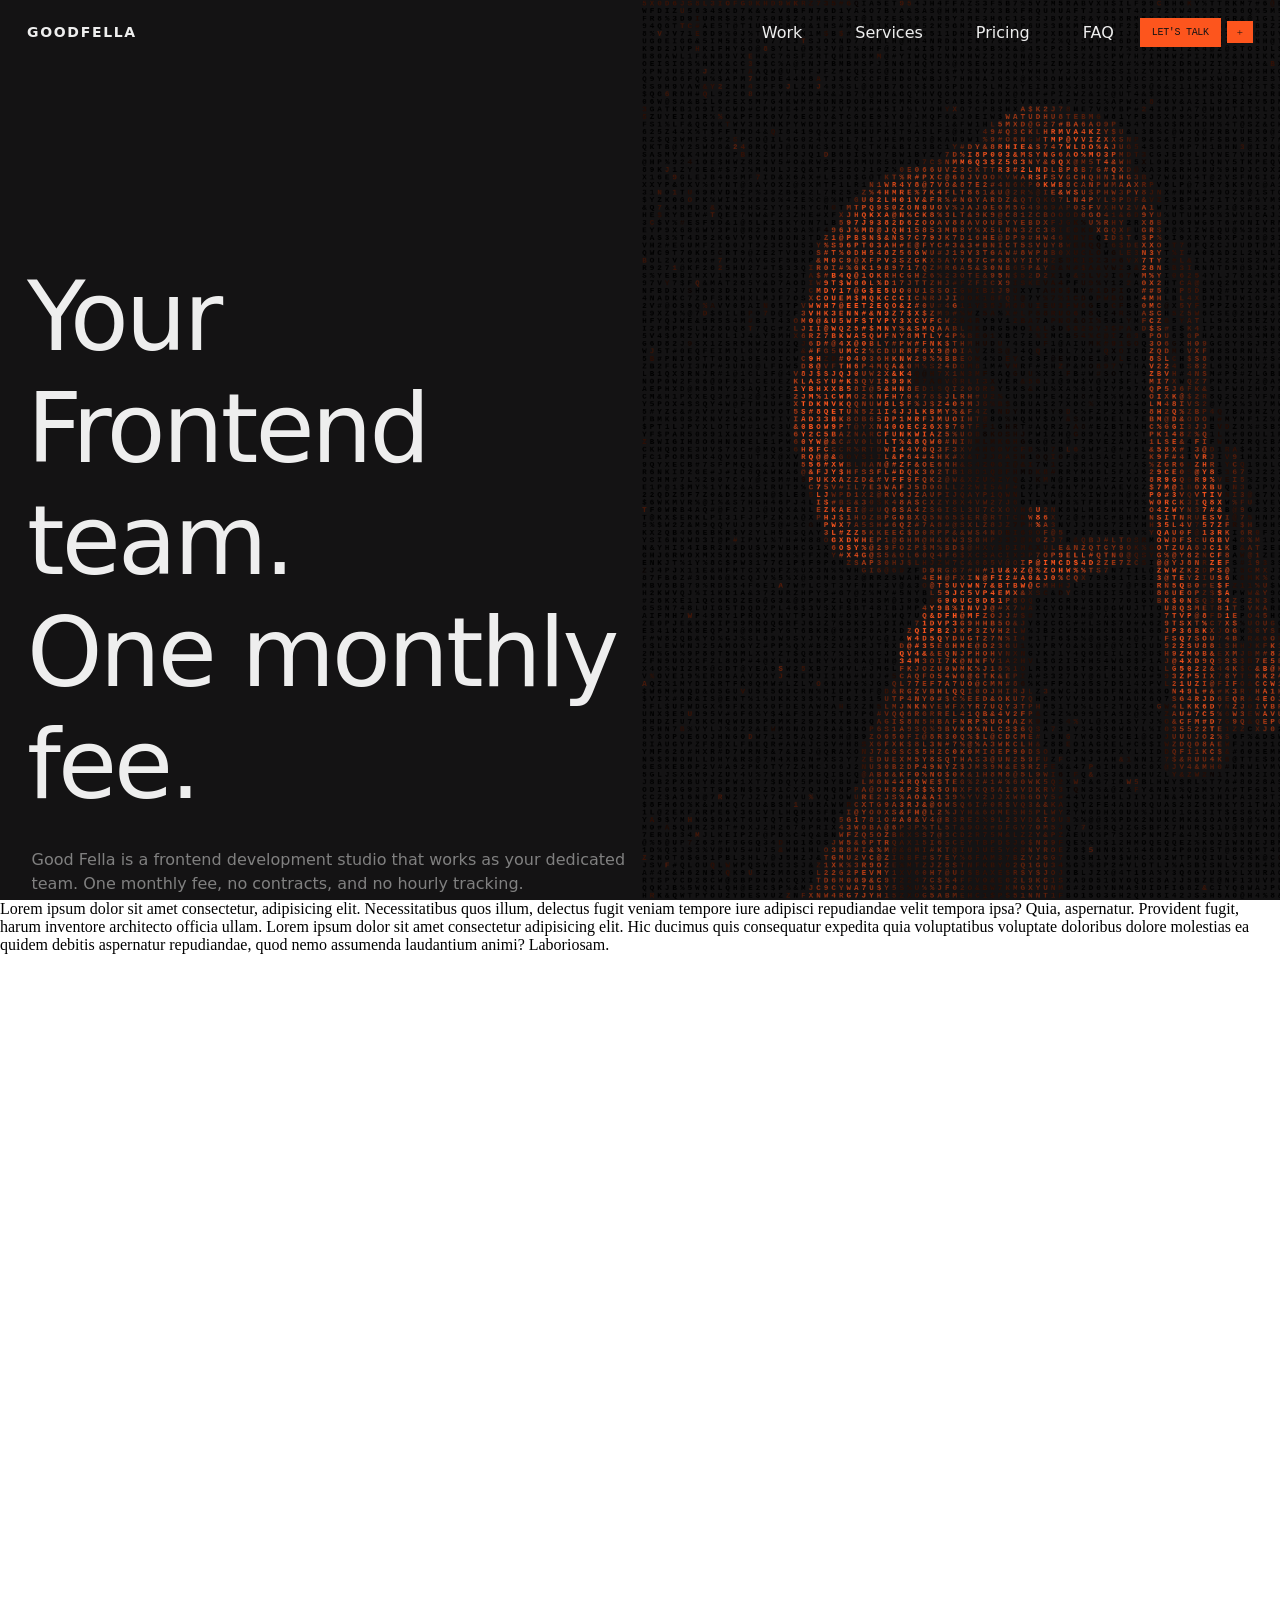
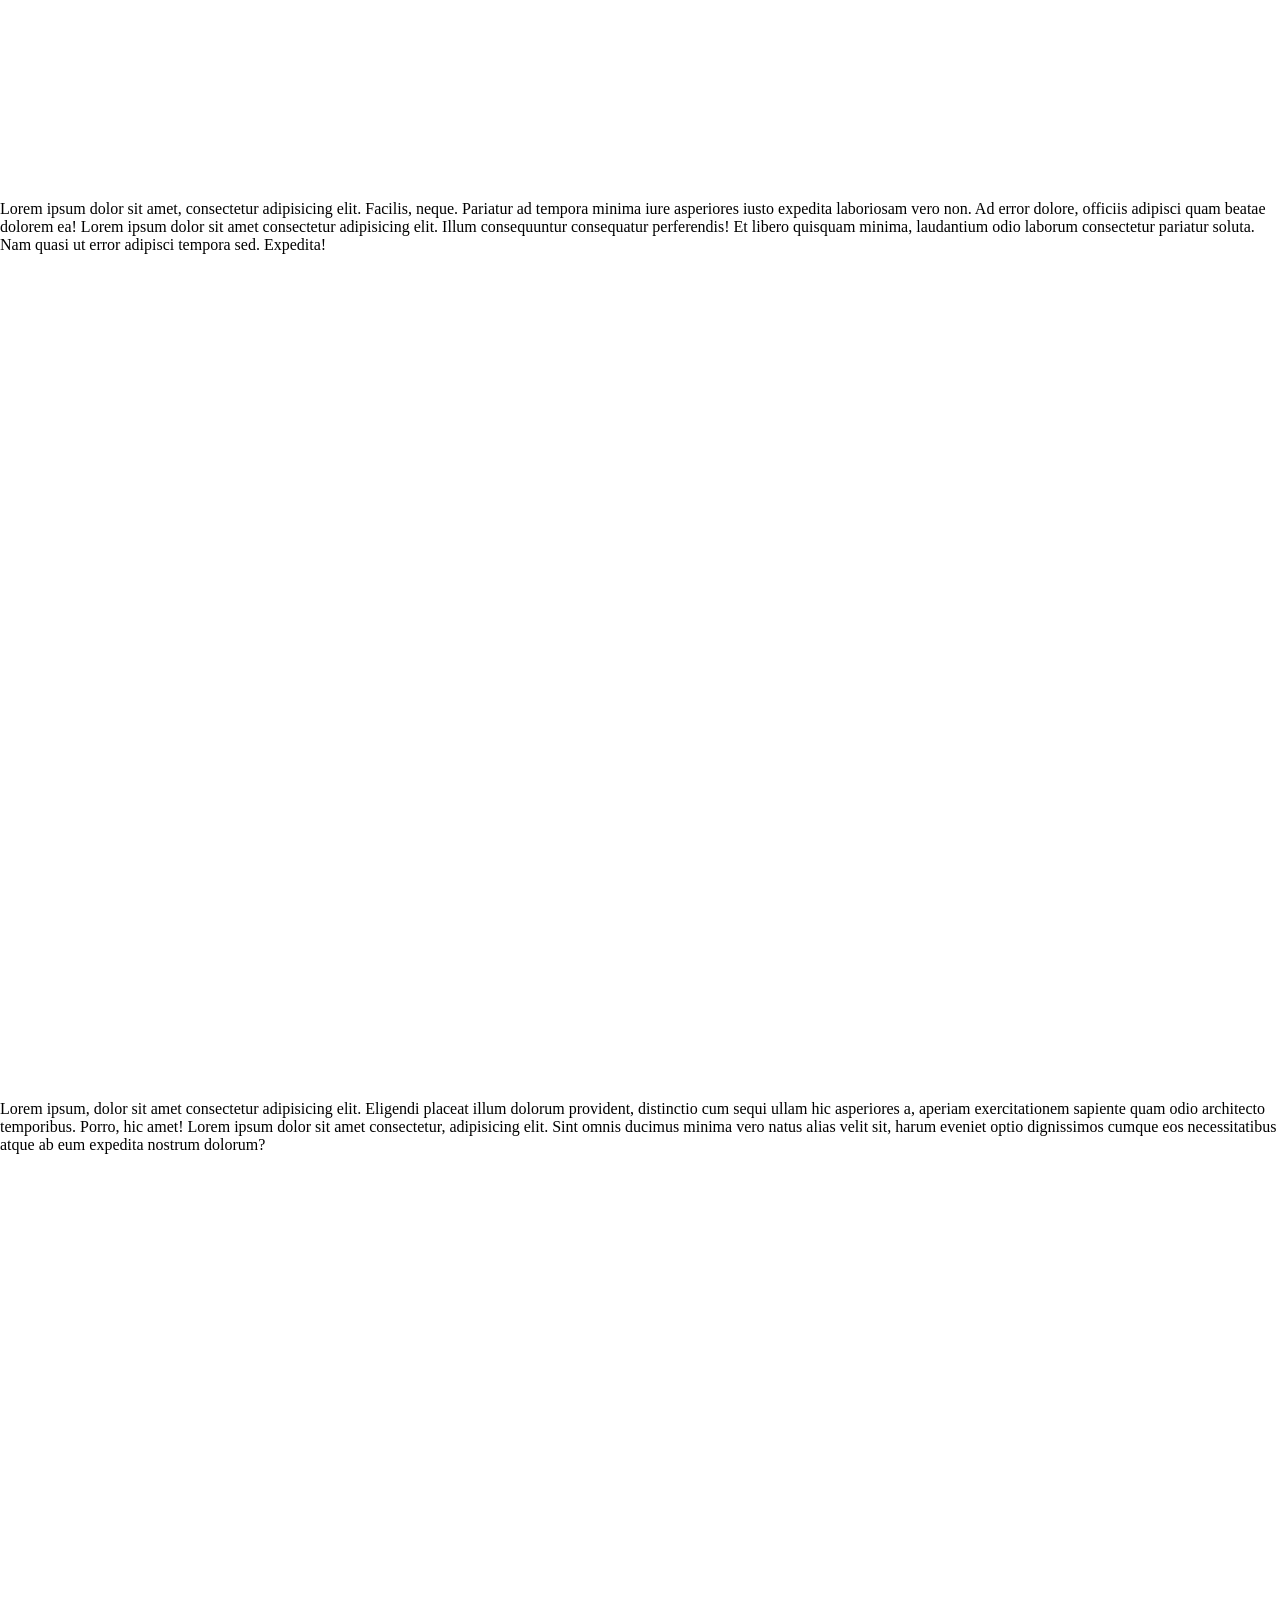
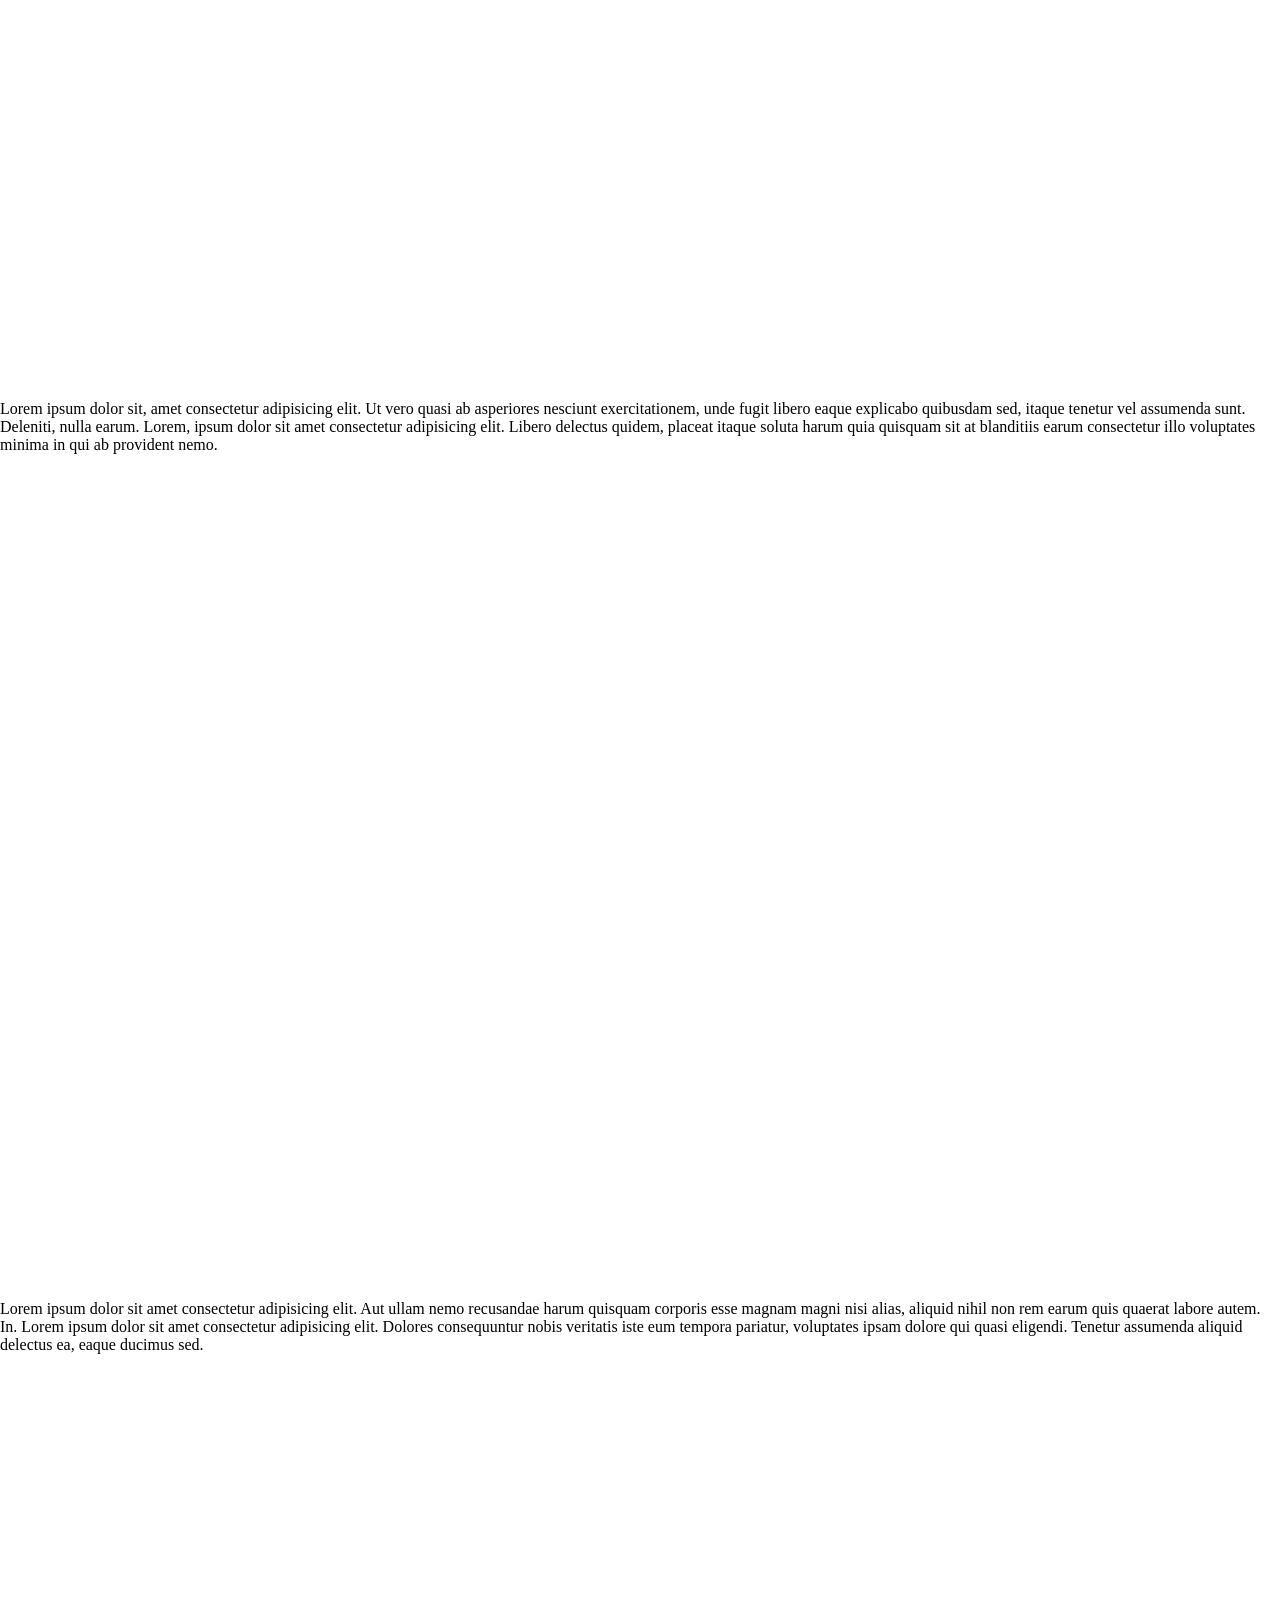
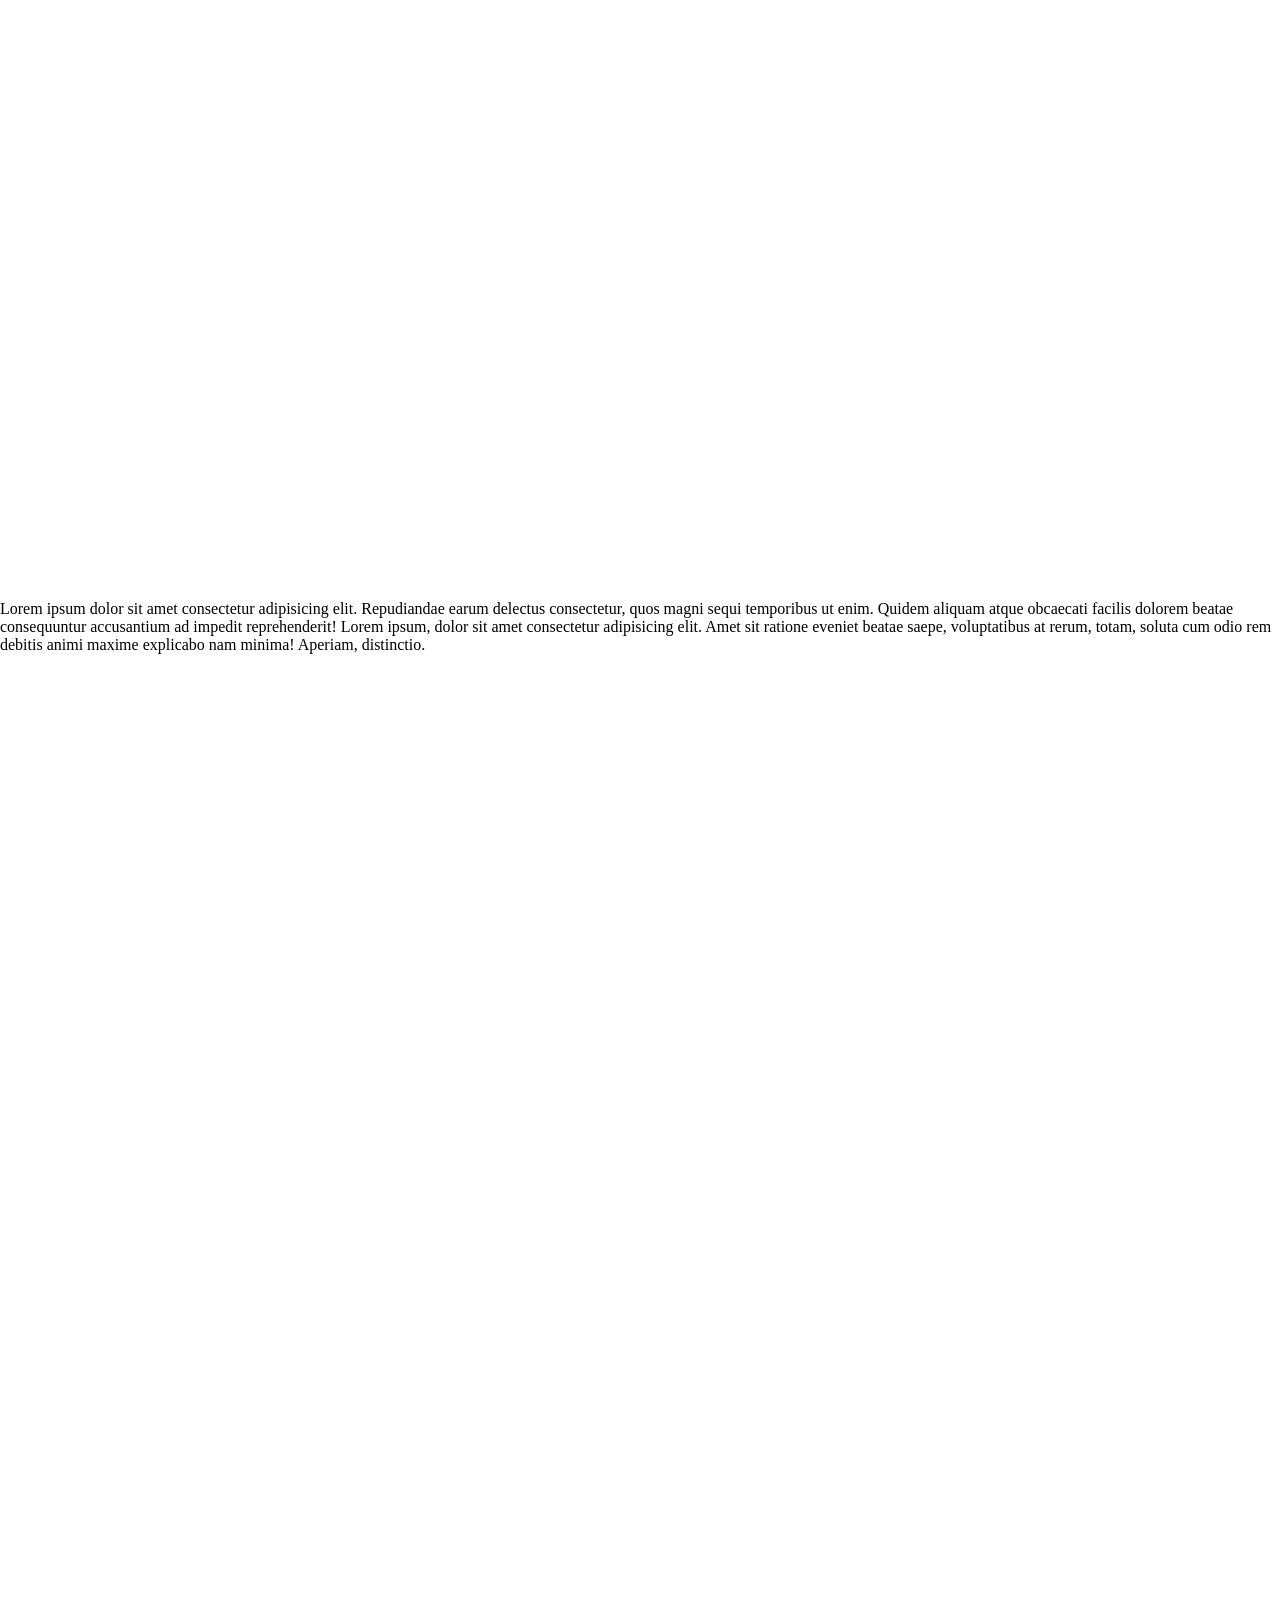
==== index.html @ d016091c "ye" ====
<!DOCTYPE html>
<html lang="en">

<head>
    <title>Good-Fellas | Frontend Development Studio.</title>
    <meta charset="UTF-8">
    <meta name="description"
        content="This website is made as a demonstration for laboratory in Fundimentals of The Internet Technology. It was a copy and creation of a website called Good-Fellas.">
    
    <link rel="canonical" href="https://enkh-orgil1057.github.io/">
    <meta http-equiv="content-language" content="en">
    <link rel="sitemap" type="application/xml" title="Sitemap" href="/sitemap.xml">

    <meta name="google-site-verification" content="IC1Y10-hzT-mvpnvtLzzXTifBTba2thUaenBmwzGZ3o" />
    <link rel="icon" href="img/favicon.ico">
    <link rel="stylesheet" href="styles.css">
</head>

<body>
    <h1>GOOD-FELLAS</h1>
    <!--
        menu bga heseg
        -->
    <nav class="menu">
        <a href="/" class="menu__logo fontsans fontwhite">GOOD<span class="menu__logo-dot">FELLA</span></a>

        <div class="menu__links">
            <a href="#work" class="underlined fontwhite fontsans ">
                Work
                <span class="sliding-underline"></span>
            </a>
            <a href="#services" class="underlined fontwhite fontsans ">
                Services
                <span class="sliding-underline"></span>
            </a>
            <a href="#pricing" class="underlined fontwhite fontsans ">
                Pricing
                <span class="sliding-underline"></span>
            </a>
            <a href="#faq" class="underlined fontwhite fontsans ">
                FAQ
                <span class="sliding-underline"></span>
            </a>
            <a href="#booking" class="sliding-link menu__cta">
                <span class="sliding-underline"></span>
                <span class="sliding-plus sliding-plus--left fontblack">+</span>
                <span class="sliding-text fontbutton fontblack">LET'S TALK</span>
                <span class="sliding-plus sliding-plus--right fontblack">+</span>
            </a>
        </div>

        <button class="menu__burger" aria-label="Toggle menu">
            <span></span><span></span>
        </button>
    </nav>
    <!--
        hamgin header heseg
        -->
    <div class="head scroll_container section row">
        <div class="text">
            <div class="greeting">
                <p class="headbigtext fontsans fontwhite no-pointerchange">
                    Your Frontend team.</br>
                    One monthly fee.</p>
                <p class="headsmoltext fontsans no-pointerchange">
                    Good Fella is a frontend development studio that works as your dedicated</br> team. One monthly fee,
                    no
                    contracts, and no hourly tracking.</p>
                <div class="headlinks">
                    <a href="pricinglink" class="sliding-link">
                        <span class="sliding-plus sliding-plus--left fontblack">+</span>
                        <span class="sliding-text fontbutton pointerchange fontblack scramble-button">
                            <span class="scramble-letter" style="--i:1">S</span>
                            <span class="scramble-letter" style="--i:2">E</span>
                            <span class="scramble-letter" style="--i:3">E</span>
                            <span class="scramble-letter" style="--i:4">&nbsp;</span>
                            <span class="scramble-letter" style="--i:5">O</span>
                            <span class="scramble-letter" style="--i:6">U</span>
                            <span class="scramble-letter" style="--i:7">R</span>
                            <span class="scramble-letter" style="--i:8">&nbsp;</span>
                            <span class="scramble-letter" style="--i:9">P</span>
                            <span class="scramble-letter" style="--i:10">R</span>
                            <span class="scramble-letter" style="--i:11">I</span>
                            <span class="scramble-letter" style="--i:12">C</span>
                            <span class="scramble-letter" style="--i:13">I</span>
                            <span class="scramble-letter" style="--i:14">N</span>
                            <span class="scramble-letter" style="--i:15">G</span>
                        </span>
                        <span class="sliding-plus sliding-plus--right fontblack">+</span>
                    </a>
                    <a href="worklink" class="underlined fontwhite fontsans column">
                        View our work
                        <span class="sliding-underline"></span>
                    </a>
                </div>
            </div>
            <!--
            dood heseg
            -->
            <div class="footer row">
                <div class="description fontbutton fontgray">
                    <h2>WE HAVE WORKED WITH BRANDS THAT CARE ABOUT CRAFT</h2>
                </div>
                <div class="row">
                    <h3>
                        <span class="logo"><img width="100" height="auto"
                                src="https://www.freepnglogos.com/uploads/coca-cola-png-logo/coca-cola-logo-png-image-3.png"
                                alt="coca-cola-png-logo"></span>
                        <span class="logo"><img width="130" height="auto"
                                src="https://sonc.org/wp-content/uploads/2024/07/logo-white.png"
                                alt="Cool-shit-logo"></span>
                        <span class="description fontbutton fontgray">+ MANY MORE</span>
                    </h3>
                </div>
            </div>
        </div>
        <!--
        hajuu taliin zurag huduldug
        -->
        <div class="scene">
            <canvas id="artCanvas"></canvas>
        </div>
    </div>
    <!--
        revenue part, projects n shi
        -->
    <div class="market scroll_container section">
        Lorem ipsum dolor sit amet consectetur, adipisicing elit. Necessitatibus quos illum, delectus fugit veniam
        tempore iure adipisci repudiandae velit tempora ipsa? Quia, aspernatur. Provident fugit, harum inventore
        architecto officia ullam. Lorem ipsum dolor sit amet consectetur adipisicing elit. Hic ducimus quis consequatur
        expedita quia voluptatibus voluptate doloribus dolore molestias ea quidem debitis aspernatur repudiandae, quod
        nemo assumenda laudantium animi? Laboriosam.
    </div>
    <!--
        how it works
        -->
    <div class="howitworks scroll_container section">
        Lorem ipsum dolor sit amet, consectetur adipisicing elit. Facilis, neque. Pariatur ad tempora minima iure
        asperiores iusto expedita laboriosam vero non. Ad error dolore, officiis adipisci quam beatae dolorem ea! Lorem
        ipsum dolor sit amet consectetur adipisicing elit. Illum consequuntur consequatur perferendis! Et libero
        quisquam minima, laudantium odio laborum consectetur pariatur soluta. Nam quasi ut error adipisci tempora sed.
        Expedita!
    </div>
    <!--
        featured work
        -->
    <div class="featured scroll_container section">
        Lorem ipsum, dolor sit amet consectetur adipisicing elit. Eligendi placeat illum dolorum provident, distinctio
        cum sequi ullam hic asperiores a, aperiam exercitationem sapiente quam odio architecto temporibus. Porro, hic
        amet! Lorem ipsum dolor sit amet consectetur, adipisicing elit. Sint omnis ducimus minima vero natus alias velit
        sit, harum eveniet optio dignissimos cumque eos necessitatibus atque ab eum expedita nostrum dolorum?
    </div>
    <!--
        what's included
        -->
    <div class="included scroll_container section">
        Lorem ipsum dolor sit, amet consectetur adipisicing elit. Ut vero quasi ab asperiores nesciunt exercitationem,
        unde fugit libero eaque explicabo quibusdam sed, itaque tenetur vel assumenda sunt. Deleniti, nulla earum.
        Lorem, ipsum dolor sit amet consectetur adipisicing elit. Libero delectus quidem, placeat itaque soluta harum
        quia quisquam sit at blanditiis earum consectetur illo voluptates minima in qui ab provident nemo.
    </div>
    <!--
        Why choose
        -->
    <div class="whychoose scroll_container section">
        Lorem ipsum dolor sit amet consectetur adipisicing elit. Aut ullam nemo recusandae harum quisquam corporis esse
        magnam magni nisi alias, aliquid nihil non rem earum quis quaerat labore autem. In. Lorem ipsum dolor sit amet
        consectetur adipisicing elit. Dolores consequuntur nobis veritatis iste eum tempora pariatur, voluptates ipsam
        dolore qui quasi eligendi. Tenetur assumenda aliquid delectus ea, eaque ducimus sed.
    </div>
    <!--
        prices
        -->
    <div class="prices scroll_container section">
        Lorem ipsum dolor sit amet consectetur adipisicing elit. Repudiandae earum delectus consectetur, quos magni
        sequi temporibus ut enim. Quidem aliquam atque obcaecati facilis dolorem beatae consequuntur accusantium ad
        impedit reprehenderit! Lorem ipsum, dolor sit amet consectetur adipisicing elit. Amet sit ratione eveniet beatae
        saepe, voluptatibus at rerum, totam, soluta cum odio rem debitis animi maxime explicabo nam minima! Aperiam,
        distinctio.
    </div>
    <!--
        FAQ
        -->
    <div class="faq scroll_container section">

    </div>
    <!--
        book meeting
        -->
    <div class="booking scroll_container section">

    </div>
    <!--
        footer
        -->
    <div class="scroll_container section">

    </div>

    <script>
        const canvas = document.getElementById('artCanvas');
        const ctx = canvas.getContext('2d');

        const img = new Image();
        img.src = 'img/Johannes_Vermeer_(1632-1675)_-_The_Girl_With_The_Pearl_Earring_(1665)tp.png';

        // ── CONFIG ────────────────────────────────────────────────
        const FONT_SIZE = 11;
        const BRIGHTNESS = 1.7;
        const REVEAL_RADIUS = 40;
        const REVEAL_JITTER = 100;
        const JITTER_SCALE = 4;
        const FLICKER_RATE = 0.3;
        const CHARS = 'ABCDEFGHIJKLMNOPQRSTUVWXYZ0123456789@#$%&';
        const PARALLAX = 20;
        const TINT_HUE = [253, 85, 29];
        const LERP_MOUSE = 0.3;
        const LERP_PARALLAX = 0.2;
        // ─────────────────────────────────────────────────────────

        let targetMouse = null;              //ZORIH MOUSE
        let targetParallax = { x: 0, y: 0 };    //ZORIH PARALLAX
        let smoothMouse = null;              //HUURMAG MOUSE
        let smoothParallax = { x: 0, y: 0 };    //HUURMAG PARALLAX
        let isMoving = false;                  //MOUSE HUDULJ BGA ESEH
        let moveTimer = null;                   //ZOGSSON ESEHIIG SHALGAH
        //PIXELNII USEG, ANHNII UNGU, SOLISON UNGU, REVEAL PARAMETER
        let letters = [], pixelColors = [], tintColors = [], noiseGrid = [];
        let cols, rows;

        function lerp(a, b, t) { return a + (b - a) * t; }

        // PIXEL BURT 0-1 HURTEL UTGA ONOONO
        function buildNoiseGrid(cols, rows, scale) {
            // RANDOM
            const raw = Array.from({ length: rows }, () =>
                Array.from({ length: cols }, () => Math.random())
            );
            // PIXELNII ERGEN TORINII PIXELUUDEES HAMAARCH UTGA ONOONO
            const passes = Math.max(1, Math.round(scale));
            let src = raw;
            for (let p = 0; p < passes; p++) {
                const blurred = Array.from({ length: rows }, () => new Array(cols).fill(0));
                for (let r = 0; r < rows; r++) {
                    for (let c = 0; c < cols; c++) {
                        let sum = 0, count = 0;
                        for (let dr = -1; dr <= 1; dr++) {
                            for (let dc = -1; dc <= 1; dc++) {
                                const nr = r + dr, nc = c + dc;
                                if (nr >= 0 && nr < rows && nc >= 0 && nc < cols) {
                                    sum += src[nr][nc]; count++;
                                }
                            }
                        }
                        blurred[r][c] = sum / count;
                    }
                }
                src = blurred;
            }
            // Remap to -1 → +1
            return src.map(row => row.map(v => (v - 0.5) * 2));
        }
        //ZURGAA PIXEL BOLGOJ BAIGAA HESEG
        img.onload = () => {
            //HEREGLEH JIJIG ZURAG
            const sample = document.createElement('canvas');
            //ZURAGNII HEMJEEGEE GARGAH
            cols = Math.ceil(img.naturalWidth / FONT_SIZE);
            rows = Math.ceil(img.naturalHeight / FONT_SIZE);
            //
            sample.width = cols;
            sample.height = rows;

            const sCtx = sample.getContext('2d');
            sCtx.filter = `brightness(${BRIGHTNESS})`;  //ZURGAA GERLIIG NI NEMEH
            sCtx.drawImage(img, 0, 0, cols, rows);      //SAMPLE DEEREE AJILLAHAD BELEH BOLOH        
            const data = sCtx.getImageData(0, 0, cols, rows).data;  //PIXEL BURIIN UNGIIG DATA GSN HUSNEGT RUU HADGALAH
            //PIXEL BURT RANDOM UTGAA ONOOH
            noiseGrid = buildNoiseGrid(cols, rows, JITTER_SCALE);
            //PIXEL BURT UTGIIG NI ONOOH
            for (let r = 0; r < rows; r++) {
                letters.push([]);
                pixelColors.push([]);
                tintColors.push([]);

                for (let c = 0; c < cols; c++) {
                    const idx = (r * cols + c) * 4; //UNGUNII DATAG INDEXLEED AVAH
                    const R = data[idx], G = data[idx + 1], B = data[idx + 2];  //DATA-AAS PIXEL BURIIN UTGIIG AVAH "R, G ,B"-D HADGALAH
                    const lum = (0.299 * R + 0.587 * G + 0.114 * B) / 255;  //PIXELNIIHAA BRIGHTNESS-IIG OLOH

                    //TUHAIN PIXELNII UURIIN UNGU
                    pixelColors[r].push(`rgb(${R},${G},${B})`);
                    //TUHAIN PIXELNII SOLISON UNGU
                    tintColors[r].push(`rgb(${Math.round(TINT_HUE[0] * lum)},${Math.round(TINT_HUE[1] * lum)},${Math.round(TINT_HUE[2] * lum)})`);
                    //TUHAIN PIXELNII UURIIN USEG
                    letters[r].push(CHARS[Math.floor(Math.random() * CHARS.length)]);
                }
            }

            canvas.width = cols * FONT_SIZE;
            canvas.height = rows * FONT_SIZE;

            function draw() {
                //MOUSE AA DAGAJ HUDLUH
                smoothParallax.x = lerp(smoothParallax.x, targetParallax.x, LERP_PARALLAX);
                smoothParallax.y = lerp(smoothParallax.y, targetParallax.y, LERP_PARALLAX);
                canvas.style.transform = `translate(${smoothParallax.x}px, ${smoothParallax.y}px)`;

                //MOUSE IIN REVEAL HESEG
                if (targetMouse) {
                    if (!smoothMouse) smoothMouse = { ...targetMouse };
                    smoothMouse.x = lerp(smoothMouse.x, targetMouse.x, LERP_MOUSE);
                    smoothMouse.y = lerp(smoothMouse.y, targetMouse.y, LERP_MOUSE);
                } else {
                    smoothMouse = null;
                }

                ctx.clearRect(0, 0, canvas.width, canvas.height);   //DELGETSEE HOOSLOH
                ctx.font = `bold ${FONT_SIZE}px monospace`; //FONT
                ctx.textBaseline = 'top';                           //DEEREES EHLEJ BUH TEXTEE YVUULAH
                //MOUSE HUDULJ BGA BOL USGUUDIIG UURCLUH
                if (isMoving) {
                    let count = Math.floor(cols * rows * FLICKER_RATE);
                    while (count--) {
                        letters[Math.floor(Math.random() * rows)][Math.floor(Math.random() * cols)]
                            = CHARS[Math.floor(Math.random() * CHARS.length)];
                    }
                }
                //HUUCIN UNGUUR HARUULJ BUI HESEG
                for (let r = 0; r < rows; r++) {
                    for (let c = 0; c < cols; c++) {
                        let color = tintColors[r][c];

                        if (smoothMouse) {
                            //MOUSENAAS TUHAIN PIXELNII ZAI OLOH
                            const dx = c * FONT_SIZE + FONT_SIZE / 2 - smoothMouse.x;
                            const dy = r * FONT_SIZE + FONT_SIZE / 2 - smoothMouse.y;
                            const dist = Math.sqrt(dx * dx + dy * dy);
                            //ZAIGAA OLOOD NOISE GRID DER YMR UTGATAI BAIGAAGAS SHALTGAALJ HANGALTTAI OIRHON BOL UNGIIG BUTSAANA
                            const threshold = REVEAL_RADIUS + noiseGrid[r][c] * REVEAL_JITTER;
                            if (dist < threshold) color = pixelColors[r][c];
                        }

                        ctx.fillStyle = color;
                        ctx.fillText(letters[r][c], c * FONT_SIZE, r * FONT_SIZE);
                    }
                }
                //DARAAGIIN FRAME DER DAHIN AJILLUULAH
                requestAnimationFrame(draw);
            }
            //ENE UILDLEE LOOP
            requestAnimationFrame(draw);
        };

        //HEREGLEGCIIN HESEG
        const scene = canvas.closest('.scene');
        scene.addEventListener('mousemove', (e) => {
            const rect = scene.getBoundingClientRect();
            const scaleX = canvas.width / rect.width;
            const scaleY = canvas.height / rect.height;
            //MOUSE-IIN BAIRSHIL TOOTSOGCH
            targetMouse = {
                x: (e.clientX - rect.left) * scaleX,
                y: (e.clientY - rect.top) * scaleY
            };
            //ZURAGNII DAGAH HUDULGUUNII PARAEMETER
            targetParallax = {
                x: ((e.clientX - rect.left) / rect.width - 0.5) * PARALLAX,
                y: ((e.clientY - rect.top) / rect.height - 0.5) * PARALLAX
            };
            //MOUSE HUDULJ BGAG UDIRDAH
            isMoving = true;
            clearTimeout(moveTimer);
            moveTimer = setTimeout(() => { isMoving = false; }, 150);
        });
        //ZURAGAAS GARJ YVAH
        scene.addEventListener('mouseleave', () => {
            targetMouse = null;
            targetParallax = { x: 0, y: 0 };
            isMoving = false;
        });
    </script>
</body>

</html>
---- styles.css ----
:root{
    --black: rgb(20, 19, 20);
    --white: rgb(238, 238, 238);
    --red: rgb(253, 85, 29);
    --gray: rgb(129, 128, 129);
}
.fontsans{
    font-family: "aktiv-grotesk", ui-sans-serif, system-ui, "Apple Color Emoji", "Segoe UI Emoji", "Segoe UI Symbol"
}
.fontbutton{
    font-family: "geistMono", "geistMono Fallback", ui-monospace, "Fira Code", monospace;
}
.fontbold{
    font-weight: bold;
}
.fontwhite{
    color: var(--white);
}
.fontblack{
    color: var(--black);
}
.fontgray{
    color: var(--gray);
}

.no-pointerchange{
    cursor: default;
}
.pointerchange{
    cursor: pointer;
}

.column{
    display: flex;
    flex-direction: column;
}
.row{
    display: flex;
    flex-direction: row;
}
h1{
    display: none;
}

body{
    margin: 0;
}

.scroll_container {
    height: 100vh;
    overflow-y: scroll;
    scroll-snap-type: proximity;
}

.section {
    height: 100vh;
    scroll-snap-align: start;
}

/* ─────────────────────────────────────────
   MENU / NAV
───────────────────────────────────────── */
.menu {
    position: fixed;
    top: 0; left: 0; right: 0;
    z-index: 100;
    display: flex;
    align-items: center;
    justify-content: space-between;
    padding: 0 3vh;
    height: 64px;
    transition: background 0.4s ease, backdrop-filter 0.4s ease;
}

.menu.scrolled {
    background: rgba(20, 19, 20, 0.72);
    backdrop-filter: blur(14px);
    -webkit-backdrop-filter: blur(14px);
    border-bottom: 1px solid rgba(238, 238, 238, 0.06);
}

.menu__logo {
    font-size: 14px;
    font-weight: 700;
    letter-spacing: 0.12em;
    text-decoration: none;
    text-transform: uppercase;
}

.menu__logo-accent {
    color: var(--red);
}

.menu__links {
    display: flex;
    align-items: center;
    gap: 36px;
}

.menu__link {
    font-size: 11px;
    font-weight: 500;
    letter-spacing: 0.1em;
    text-transform: uppercase;
    text-decoration: none;
    color: var(--white);
    position: relative;
    opacity: 0.65;
    transition: opacity 0.2s;
}

.menu__link::after {
    content: '';
    position: absolute;
    bottom: -3px; left: 0;
    width: 0; height: 1px;
    background: var(--red);
    transition: width 0.3s cubic-bezier(0.85, 0, 0.15, 1);
}

.menu__link:hover {
    opacity: 1;
}

.menu__link:hover::after {
    width: 100%;
}

/* CTA reuses your existing .sliding-link — just tweak sizing for the nav */
.menu__cta {
    font-size: 10px;
    padding: 0;
}

.menu__cta .sliding-text {
    font-size: 10px;
    padding: 9px 12px;
}

.menu__cta .sliding-plus {
    font-size: 1.1em;
    padding: 5px 10px;
}

/* Burger (mobile only) */
.menu__burger {
    display: none;
    flex-direction: column;
    gap: 5px;
    background: none;
    border: none;
    cursor: pointer;
    padding: 4px;
}

.menu__burger span {
    display: block;
    width: 22px;
    height: 1.5px;
    background: var(--white);
    transition: transform 0.3s, opacity 0.3s;
}

@media (max-width: 768px) {
    .menu__links { display: none; }
    .menu__burger { display: flex; }
}

/* ─────────────────────────────────────────
   HEADER
───────────────────────────────────────── */
.head{
    display: flex;
    box-sizing: border-box;
    height: 100vh;
    width: 100%;
    background-color: var(--black);
}

.text{
    display: flex;
    flex-direction: column;
    flex-grow: 1;
    box-sizing: border-box;
    height: 100%;
    width: 50%;
}

.greeting{
    padding: 29vh 0 0 3vh;
}

.headbigtext{
    font-size: 6em;
    letter-spacing: -0.03em;
    margin: 0;
}

.headsmoltext{
    color: gray;
    font-size: 1em;
    line-height: 1.5;
    margin-top: 3vh;
    margin-left: 0.5vh;
}

a{
    text-decoration: none;
}

.headlinks{
    display: flex;
    align-items: center;
    margin-top: 3.7vh;
    margin-left: 0.5vh;
}

/* ─────────────────────────────────────────
   SLIDING BUTTON
───────────────────────────────────────── */
.sliding-link{
    display: flex;
    align-items: center;
    width: max-content;
}

.sliding-text{
    background-color: var(--red);
    border: 0;
    padding: 11px 14px;
    font-size: 0.9em;
    letter-spacing: -0.03em;
    margin-left: -30px;
    margin-right: 6px;
    transition: 0.6s cubic-bezier(0.85, 0, 0.2, 1);
}

.sliding-link:hover .sliding-text{
    transform: translateX(40px);
    margin-right: -1px;
    margin-left: -35px;
}

.sliding-plus{
    display: flex;
    background-color: var(--red);
    padding: 5px 14px;
    font-size: 1.3em;
    justify-content: center;
    align-items: center;
    height: 100%;
}

.sliding-plus--left{
    scale: 0;
    width: 0;
    transition: 0.6s cubic-bezier(0.85, 0, 0.15, 1);
}

.sliding-link:hover .sliding-plus--left{
    opacity: 1;
    scale: 1;
    width: 12px;
    transform: rotate(90deg);
}

.sliding-plus--right{
    transition: 0.6s cubic-bezier(0.85, 0, 0.15, 1);
}

.sliding-link:hover .sliding-plus--right{
    scale: 0;
    transform: rotate(-90deg);
}

/* ─────────────────────────────────────────
   UNDERLINE LINK ANIMATION
───────────────────────────────────────── */
.underlined{
    display: flex;
    align-content: center;
    margin-left: 17px;
}

.sliding-underline::after{
    content: '';
    display: flex;
    margin-top: 4px;
    height: 1px;
    width: 100%;
    background-color: var(--white);
    transform-origin: bottom right;
    transition: 0.7s cubic-bezier(0.85, 0, 0.15, 1);
}

.underlined:hover .sliding-underline::after {
    transform: scaleX(1);
    transform-origin: bottom left;
}

.underlined:not(:hover) .sliding-underline::after{
    transform: scaleX(1);
    transform-origin: bottom right;
}

.underlined:hover .sliding-underline::after{
    animation: slide-out-in 0.7s cubic-bezier(0.85, 0, 0.15, 1);
}

@keyframes slide-out-in {
    0% {
        transform: scaleX(1);
        transform-origin: bottom right;
    }
    45% {
        transform: scaleX(0);
        transform-origin: bottom right;
    }
    55% {
        transform: scaleX(0);
        transform-origin: bottom left;
    }
    100% {
        transform: scaleX(1);
        transform-origin: bottom left;
    }
}

/* ─────────────────────────────────────────
   SCRAMBLE BUTTON
───────────────────────────────────────── */
.scramble-button{
    display: flex;
}

.scramble-letter{
    position: relative;
}

.scramble-button:hover .scramble-letter {
    color: transparent;
    animation: read-letter 0.1s forwards;
    animation-delay: calc(var(--i) * 0.05s + 0.1s); 
}

@keyframes read-letter{
    to {
        color: inherit;
    }
}

.scramble-letter::before{
    content: '';
    position: absolute;
    color: var(--white);
    opacity: 0;
    font-weight: bold;
}

.scramble-button:hover .scramble-letter::before{
    opacity: 1;
    animation: char-swap 0.15s steps(1) forwards;
    animation-delay: calc(var(--i) * 0.05s);
}

@keyframes char-swap {
    0%{  content: '4'; opacity: 1;}
    10%{ content: 'E'; opacity: 1;}
    20%{ content: 'А'; opacity: 1;}
    30%{ content: '7'; opacity: 1;}
    40%{ content: '%'; opacity: 1;}
    50%{ content: ')'; opacity: 1;}
    60%{ content: '?'; opacity: 1;}
    70%{ content: '+'; opacity: 1;}
    80%{ content: '&'; opacity: 1;}
    90%{ content: '"'; opacity: 1;}
    100%{content: ''; opacity: 0;}
}

/* ─────────────────────────────────────────
   HEADER FOOTER (LOGOS)
───────────────────────────────────────── */
.footer{
    display: flex;
    justify-self: start;
    margin-top: auto;
    padding-bottom: 3vh;
    padding-left: 3vh;
    font-size: 0.85em;
}

.description{
    padding-top: 0;
    width: 27vh;
    align-self: center;
}

.logo{
    display: flex;
    align-items: center;
    padding-bottom: 1vh;
    margin-left: 1vh;
    margin-right: 1vh;
    filter: grayscale(100%) brightness(50%);
    transition: 0.6s;
}

.logo:hover{
    filter: brightness(100%);
}

/* ─────────────────────────────────────────
   CANVAS SCENE
───────────────────────────────────────── */
.scene{
    display: flex;
    overflow: hidden;
    width: 50%;
    height: auto;
    justify-content: center;
}

.scene canvas{
    width: auto;
    height: 105%;
}
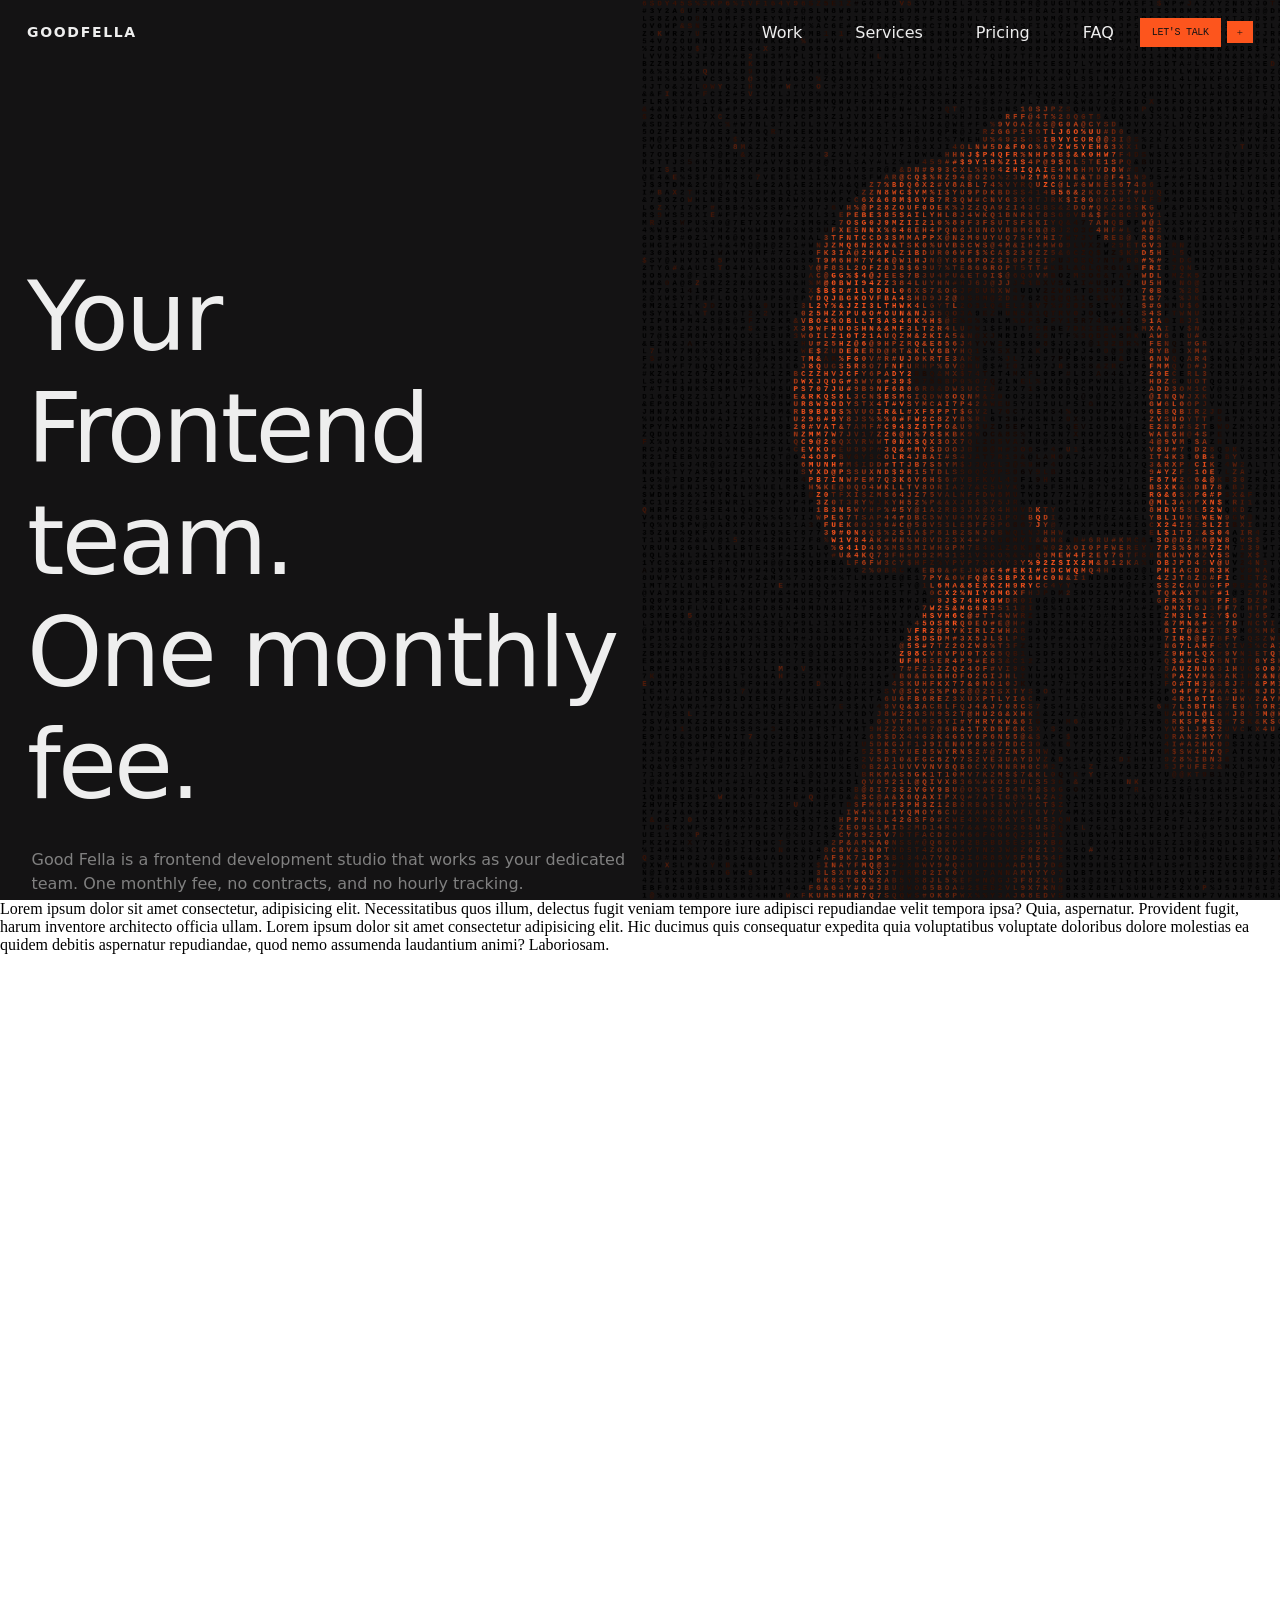
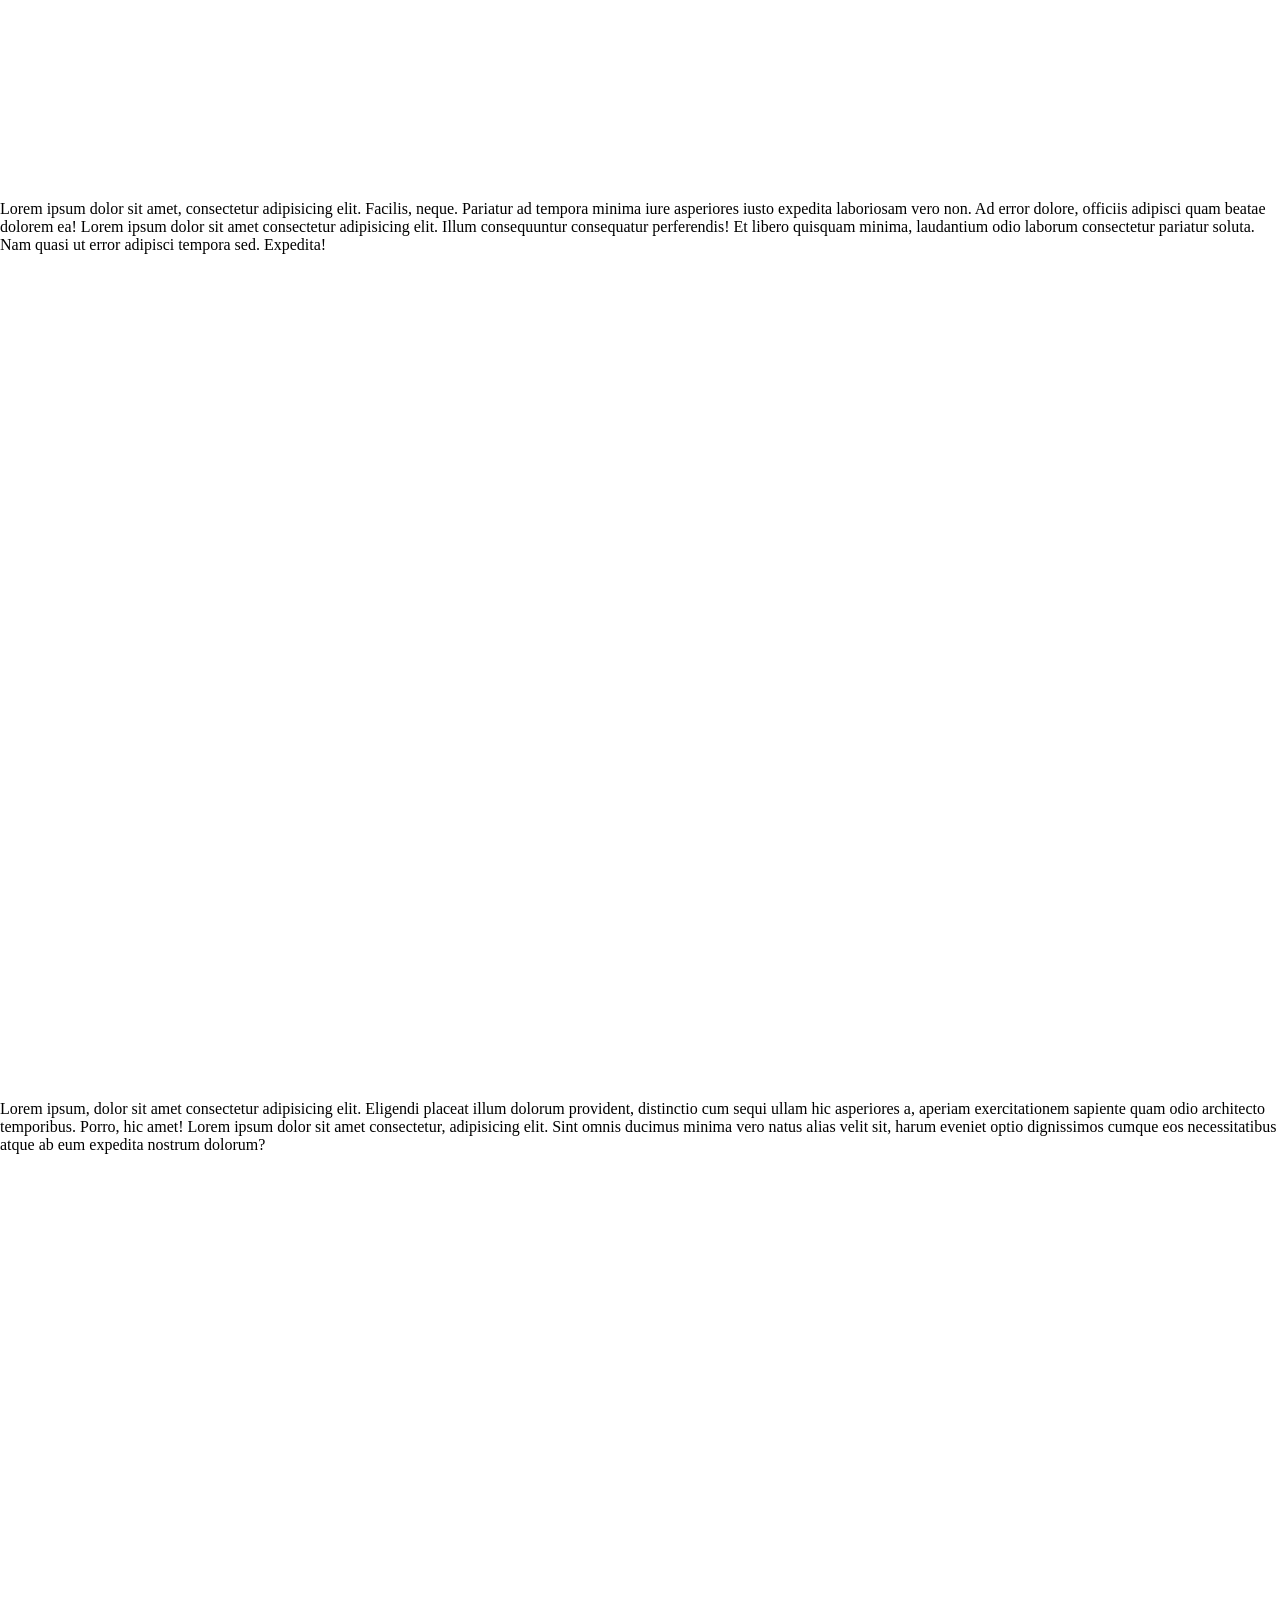
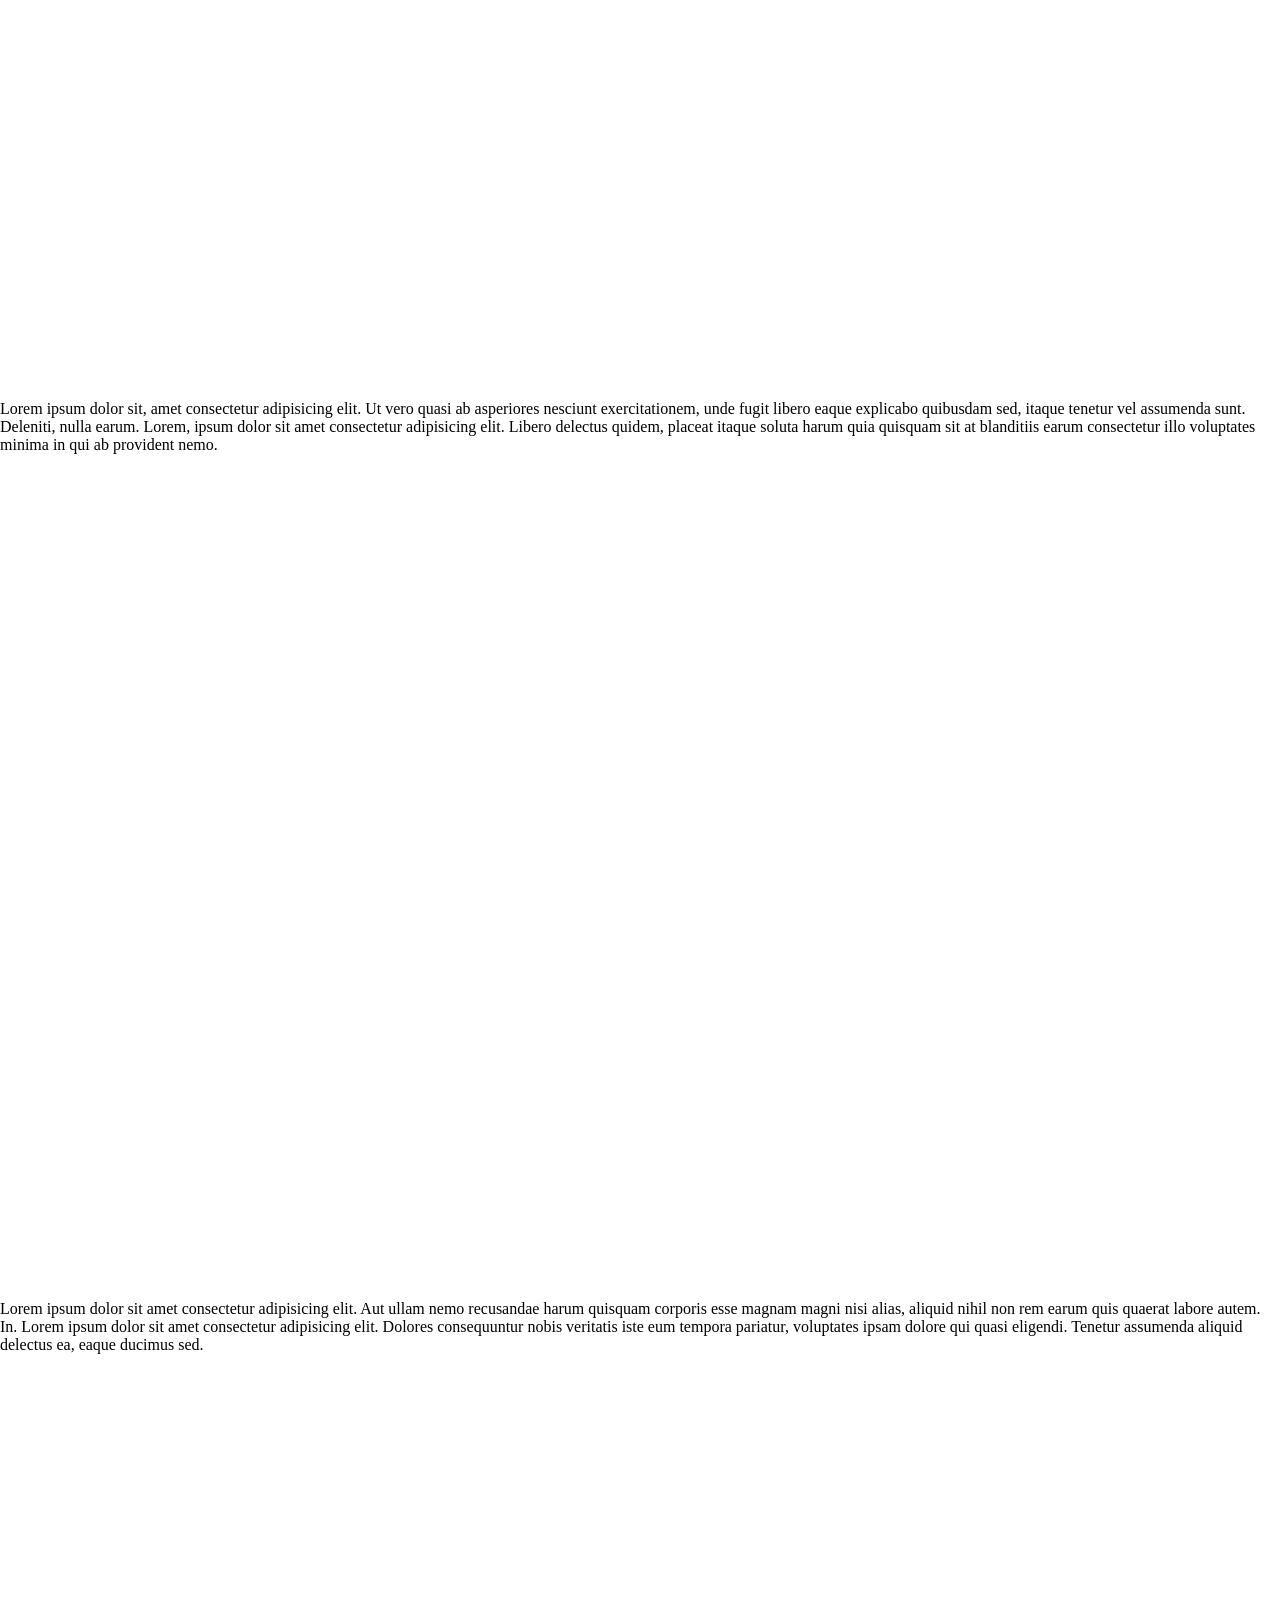
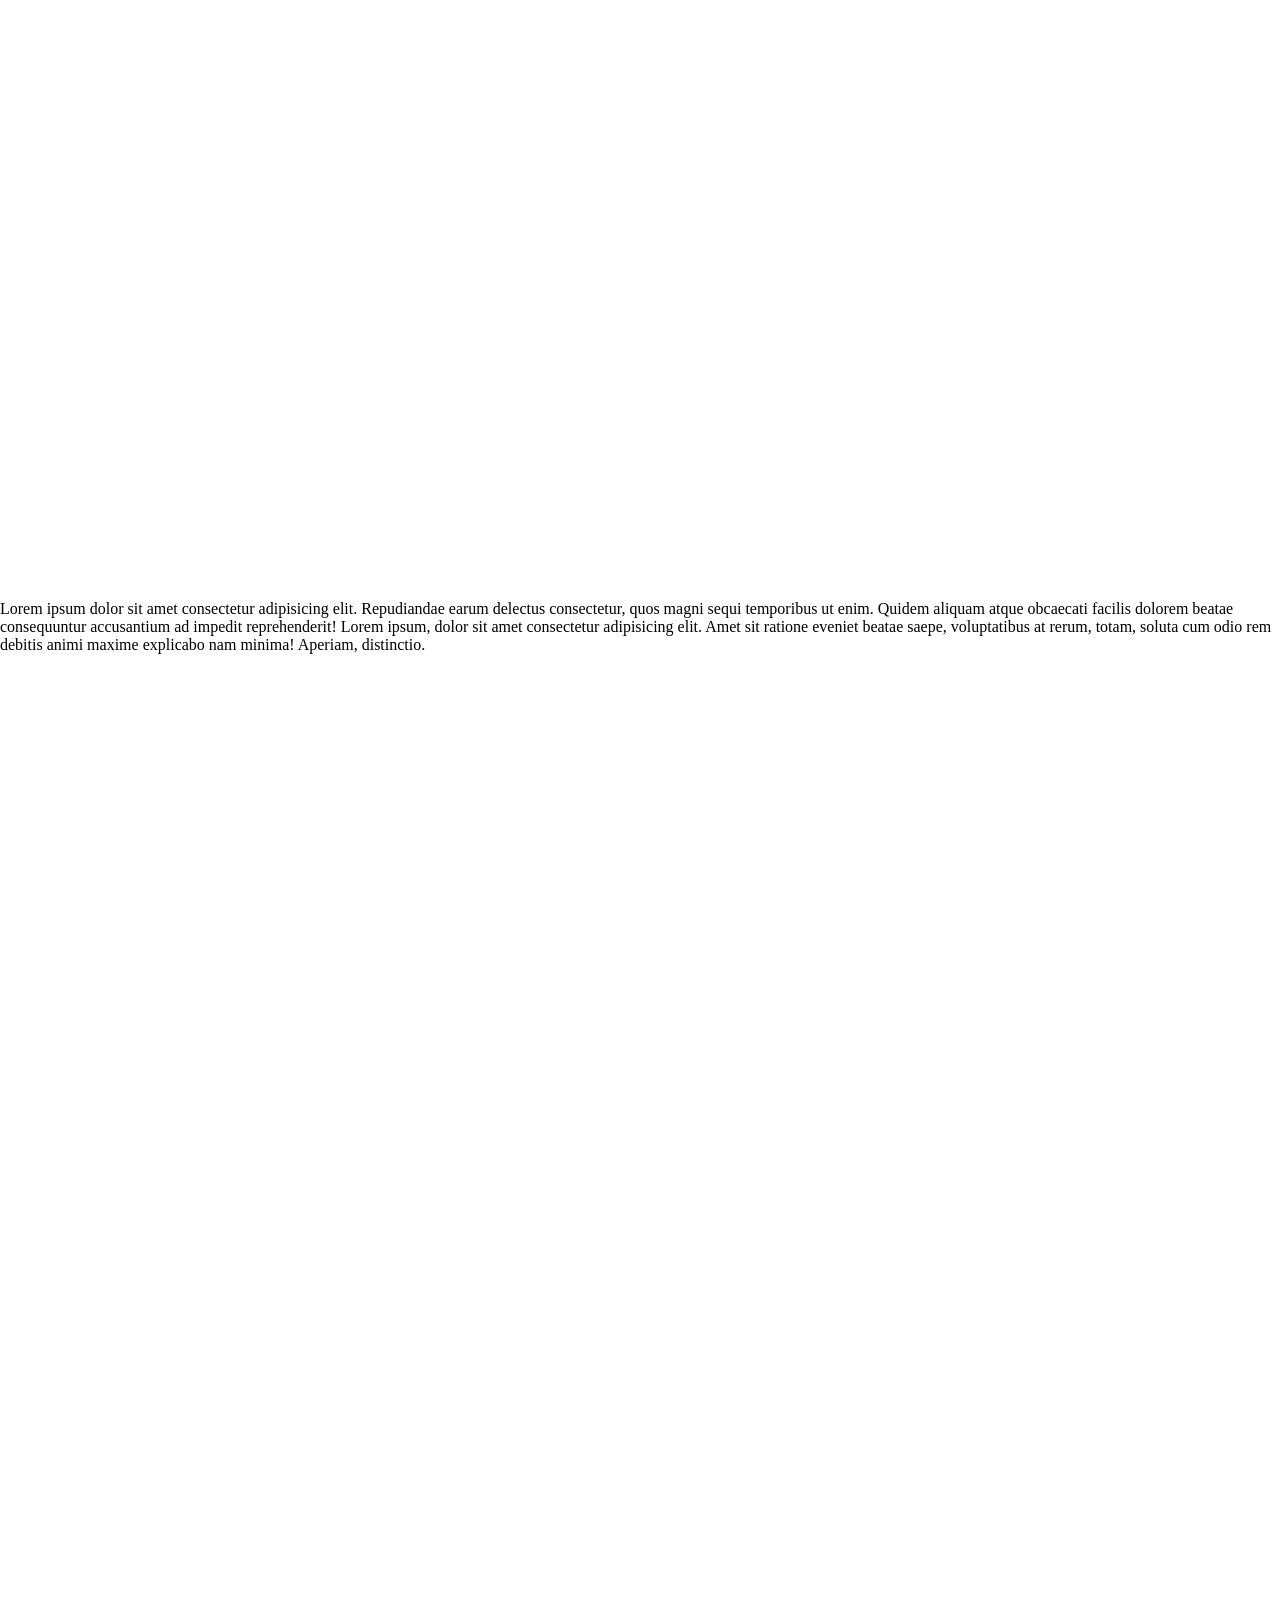
==== commit 74734f3b: "ye" ====
--- a/index.html
+++ b/index.html
@@ -25,23 +25,23 @@
         <a href="/" class="menu__logo fontsans fontwhite">GOOD<span class="menu__logo-dot">FELLA</span></a>
 
         <div class="menu__links">
-            <a href="#work" class="underlined fontwhite fontsans ">
+            <a href="https://good-fella.com/work" class="underlined fontwhite fontsans ">
                 Work
                 <span class="sliding-underline"></span>
             </a>
-            <a href="#services" class="underlined fontwhite fontsans ">
+            <a href="https://good-fella.com/about" class="underlined fontwhite fontsans ">
                 Services
                 <span class="sliding-underline"></span>
             </a>
-            <a href="#pricing" class="underlined fontwhite fontsans ">
+            <a href="https://good-fella.com/pricing" class="underlined fontwhite fontsans ">
                 Pricing
                 <span class="sliding-underline"></span>
             </a>
-            <a href="#faq" class="underlined fontwhite fontsans ">
+            <a href="https://good-fella.com/contact" class="underlined fontwhite fontsans ">
                 FAQ
                 <span class="sliding-underline"></span>
             </a>
-            <a href="#booking" class="sliding-link menu__cta">
+            <a href="https://good-fella.com/pricing" class="sliding-link menu__cta">
                 <span class="sliding-underline"></span>
                 <span class="sliding-plus sliding-plus--left fontblack">+</span>
                 <span class="sliding-text fontbutton fontblack">LET'S TALK</span>
@@ -67,7 +67,7 @@
                     no
                     contracts, and no hourly tracking.</p>
                 <div class="headlinks">
-                    <a href="pricinglink" class="sliding-link">
+                    <a href="https://good-fella.com/pricing" class="sliding-link">
                         <span class="sliding-plus sliding-plus--left fontblack">+</span>
                         <span class="sliding-text fontbutton pointerchange fontblack scramble-button">
                             <span class="scramble-letter" style="--i:1">S</span>
@@ -88,7 +88,7 @@
                         </span>
                         <span class="sliding-plus sliding-plus--right fontblack">+</span>
                     </a>
-                    <a href="worklink" class="underlined fontwhite fontsans column">
+                    <a href="https://good-fella.com/work" class="underlined fontwhite fontsans column">
                         View our work
                         <span class="sliding-underline"></span>
                     </a>
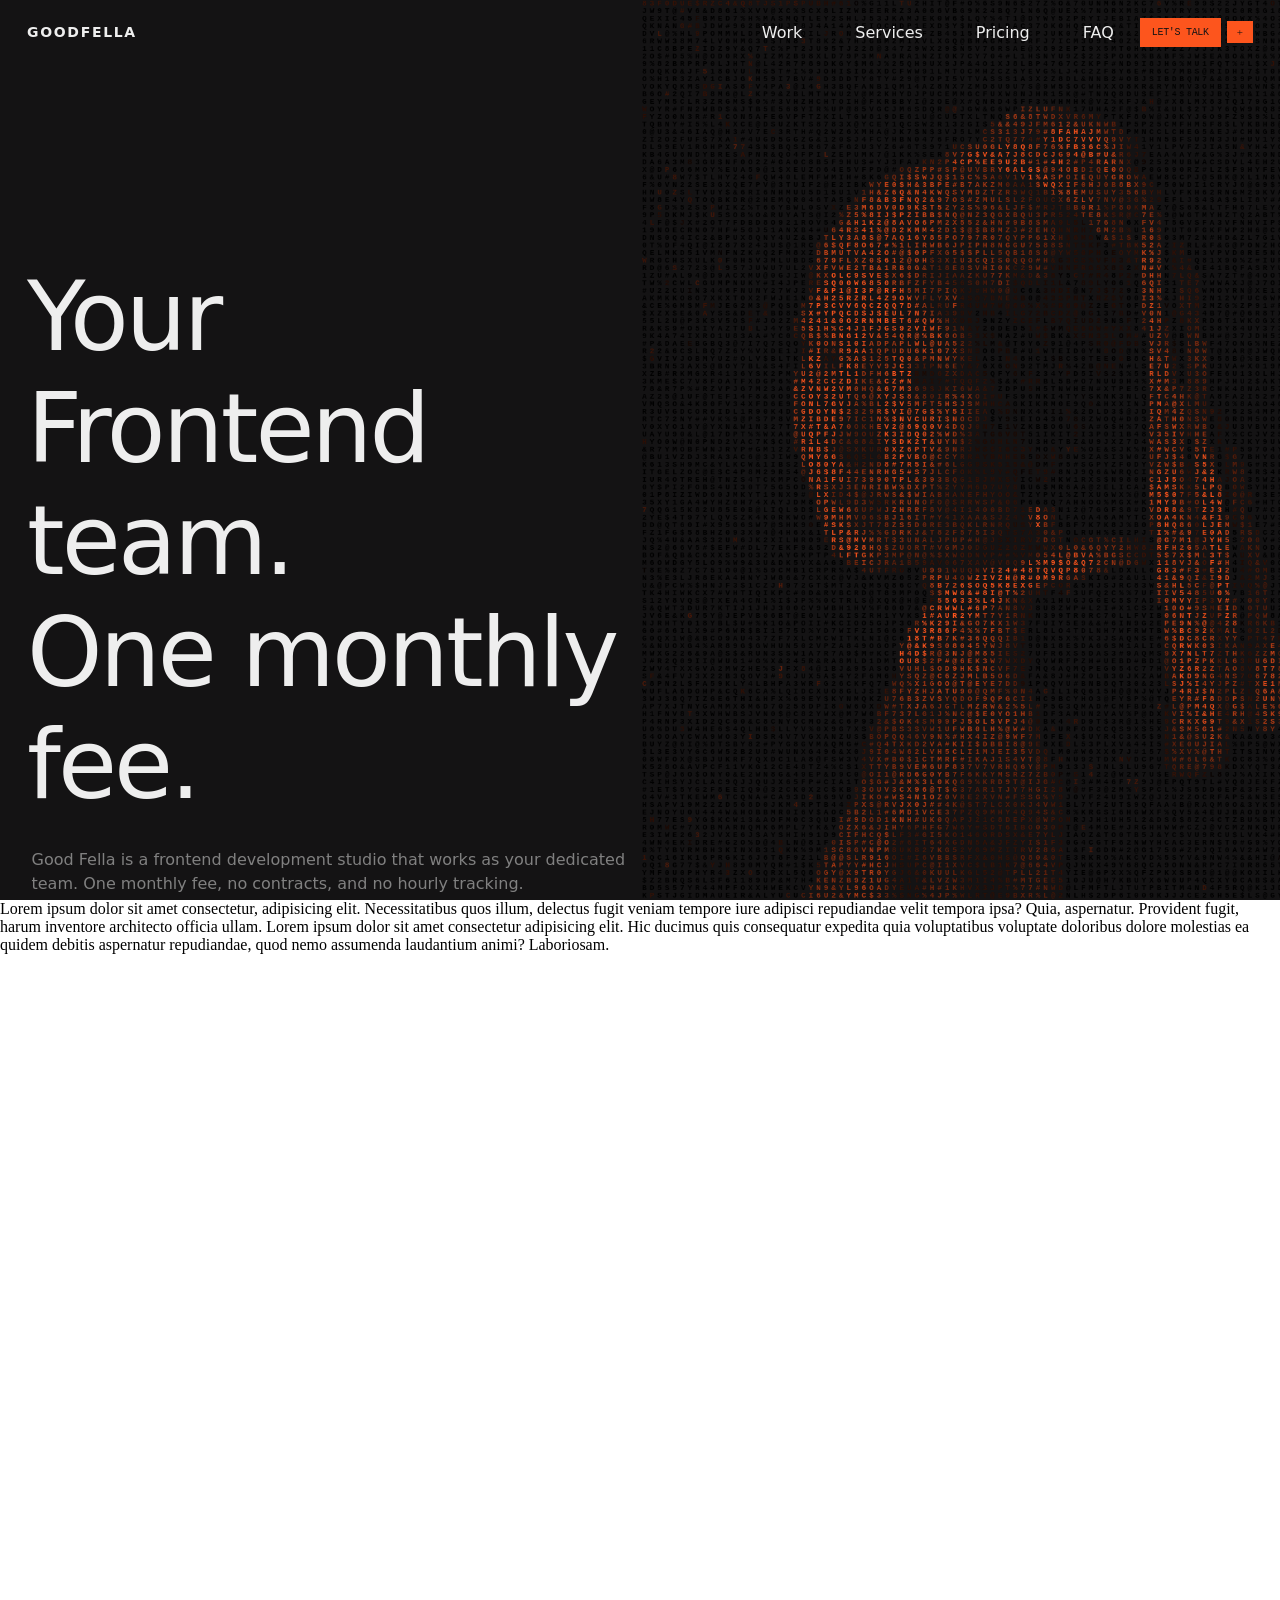
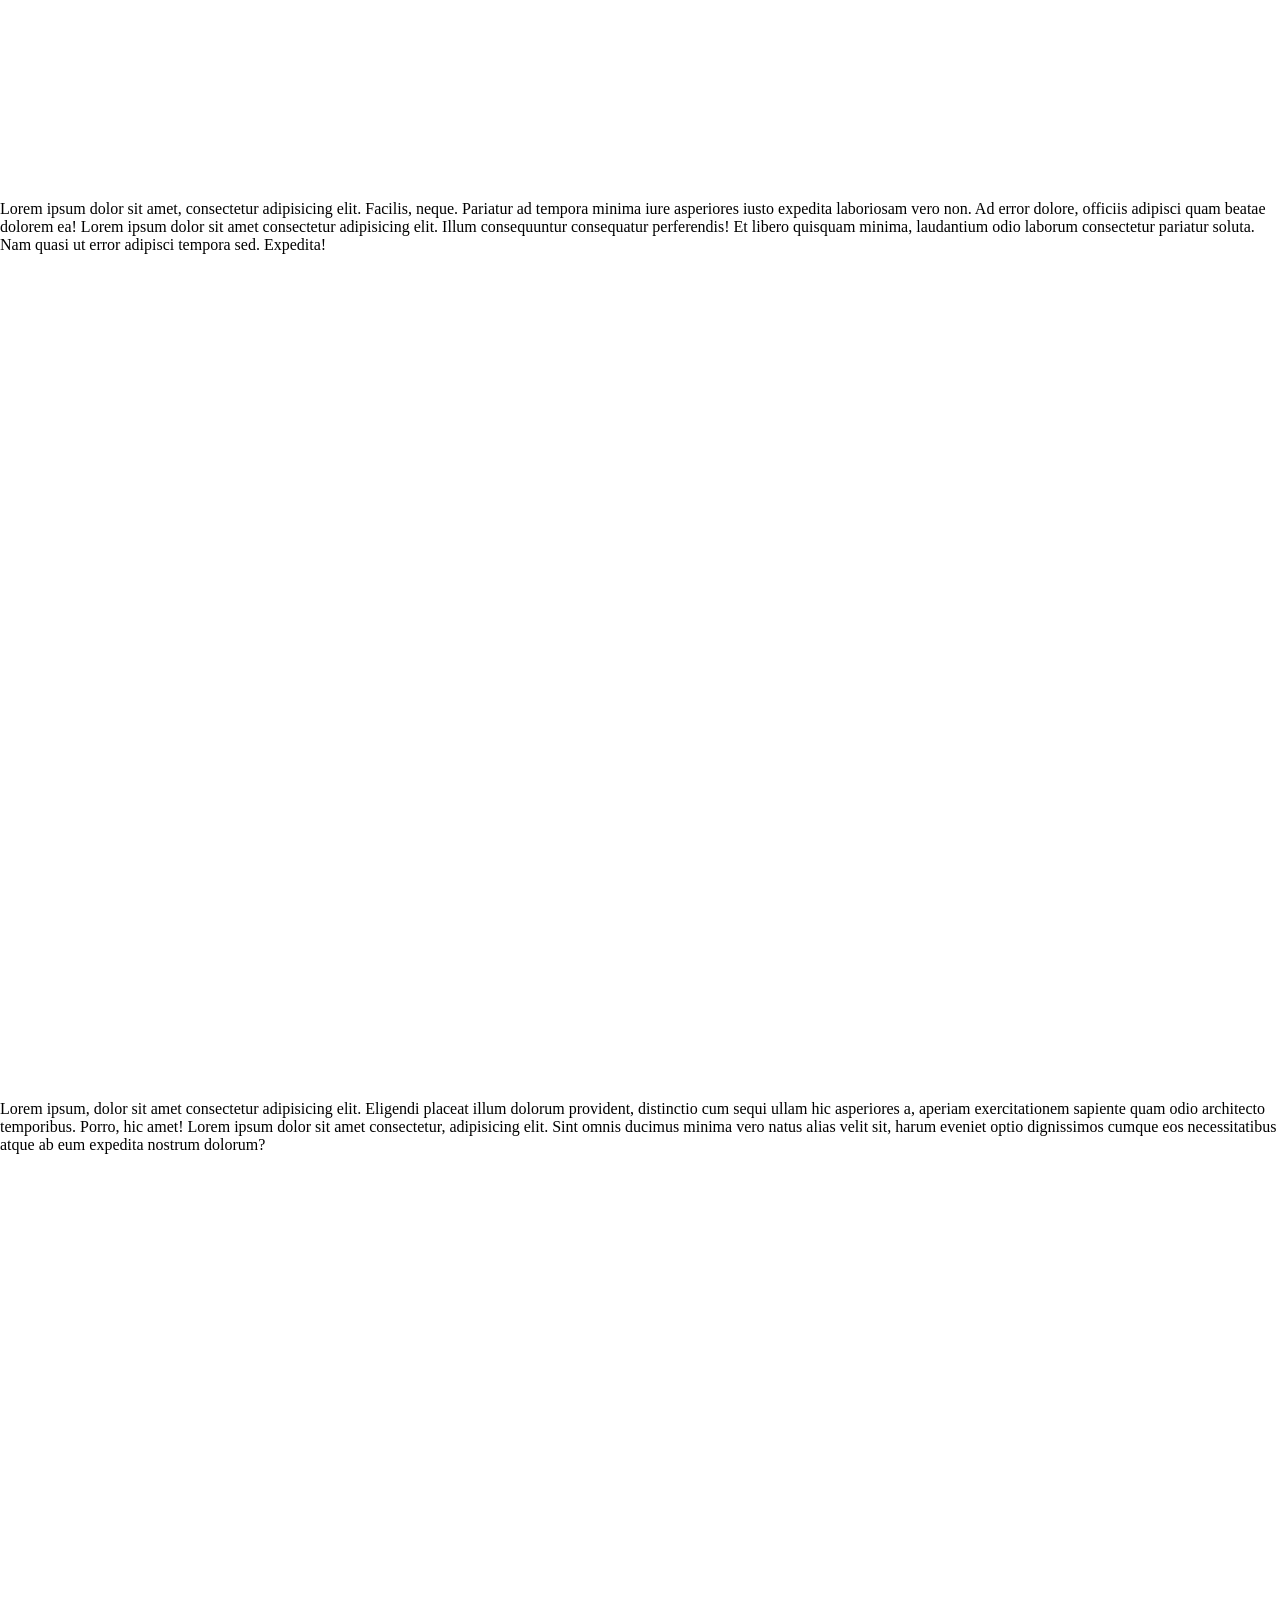
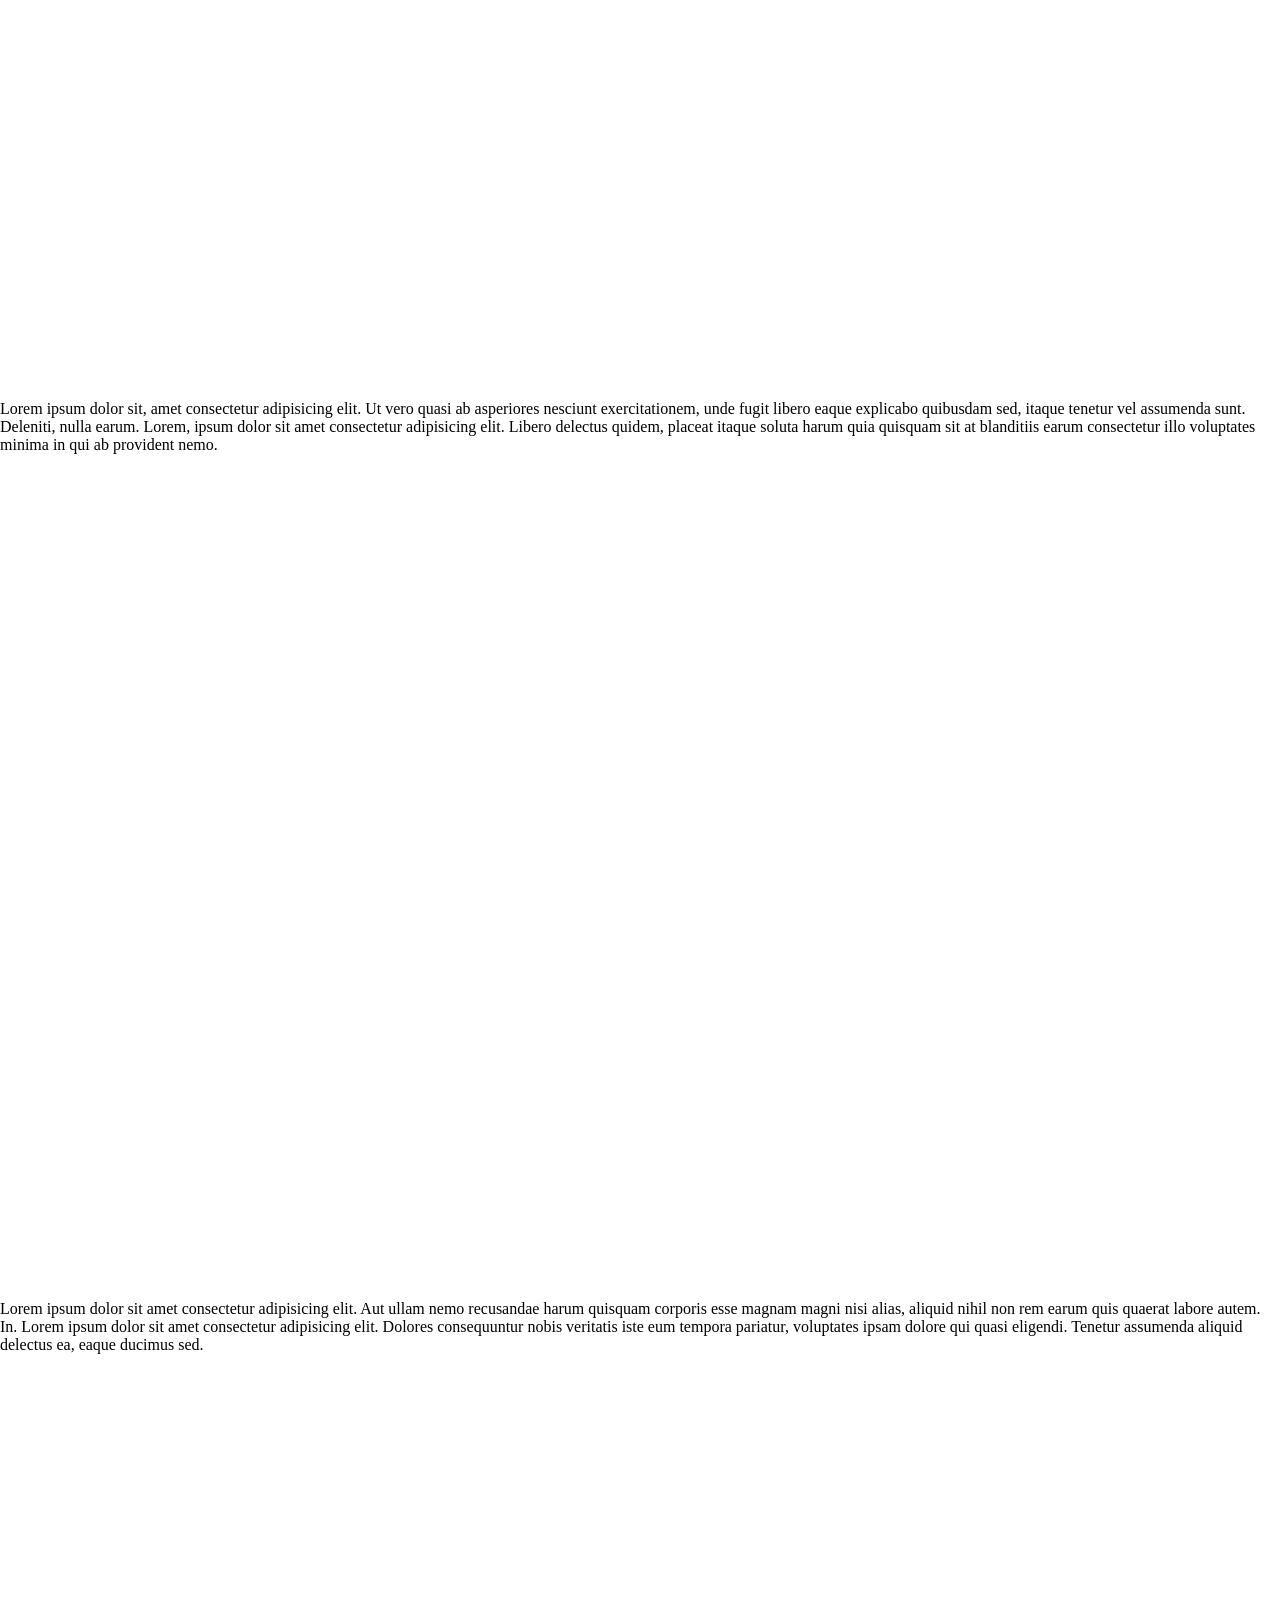
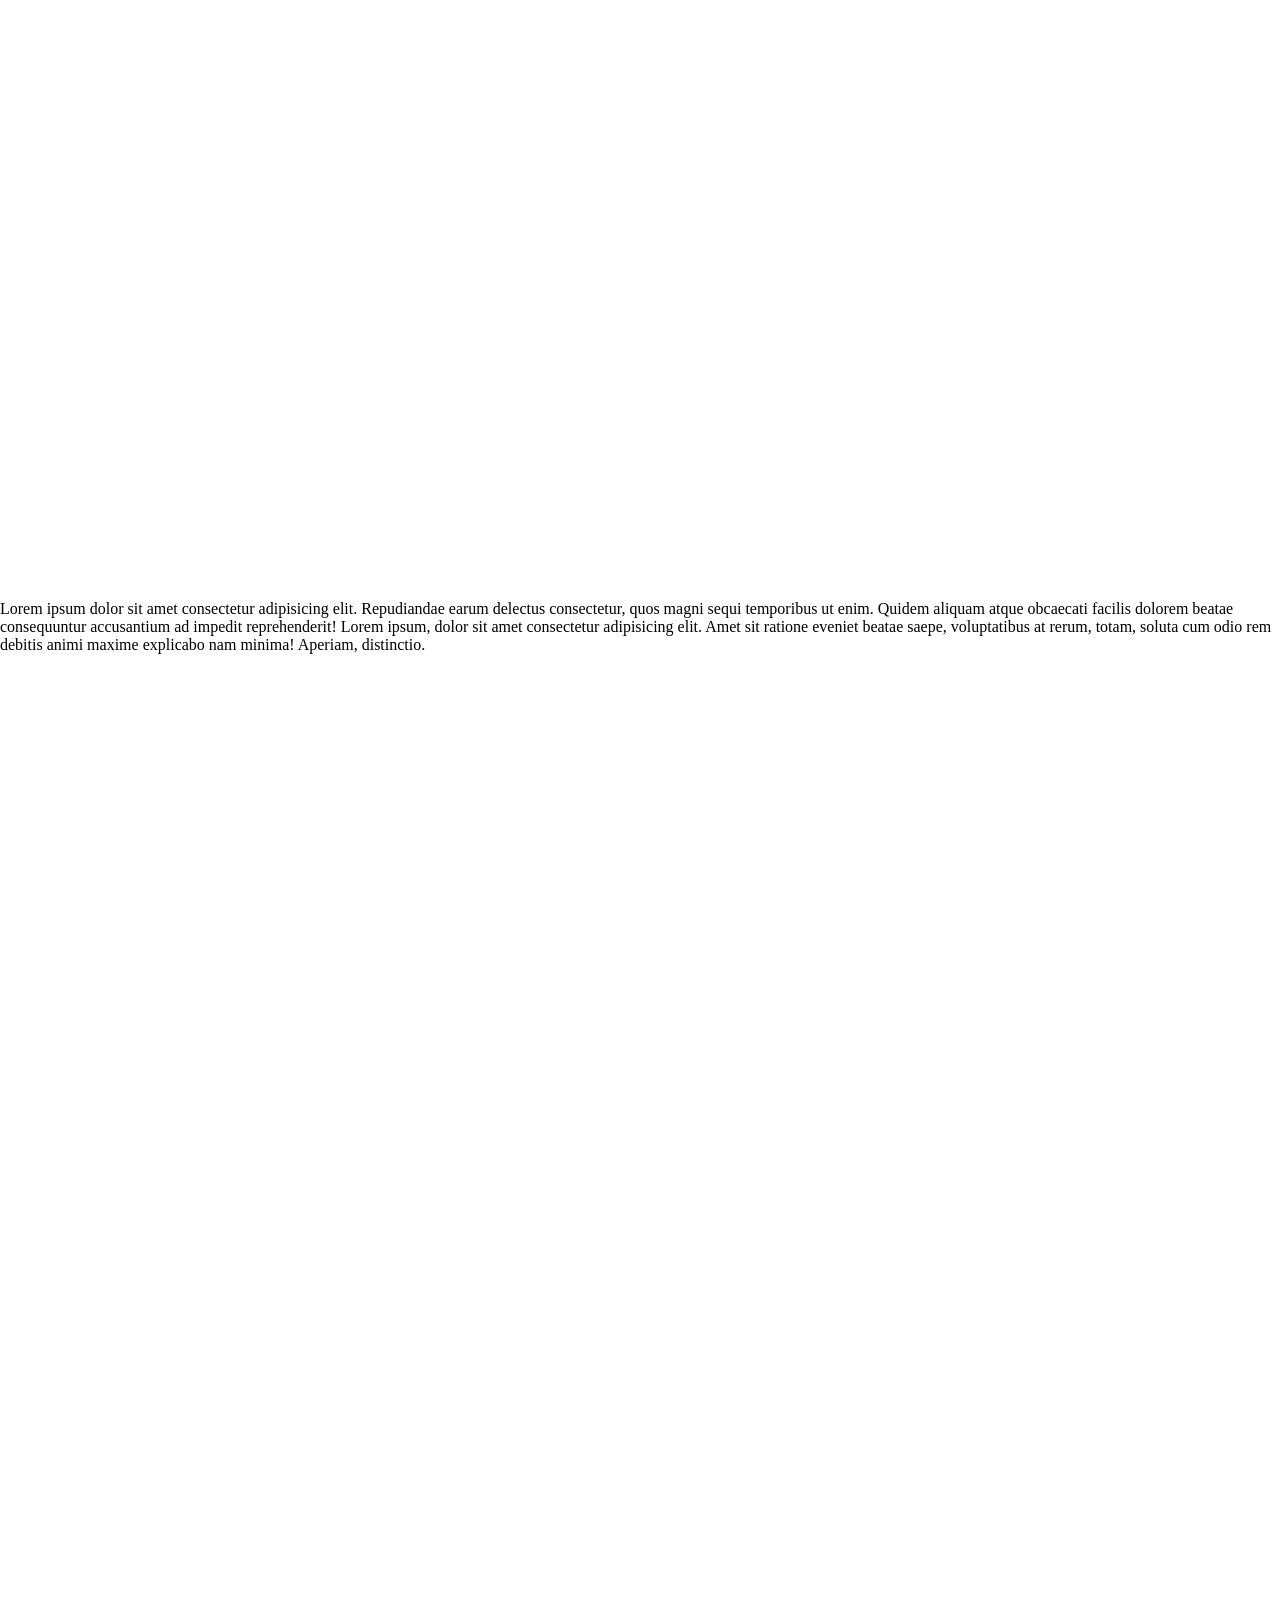
==== commit 799c9a12: "ye" ====
--- a/index.html
+++ b/index.html
@@ -3,6 +3,7 @@
 
 <head>
     <title>Good-Fellas | Frontend Development Studio.</title>
+    
     <meta charset="UTF-8">
     <meta name="description"
         content="This website is made as a demonstration for laboratory in Fundimentals of The Internet Technology. It was a copy and creation of a website called Good-Fellas.">
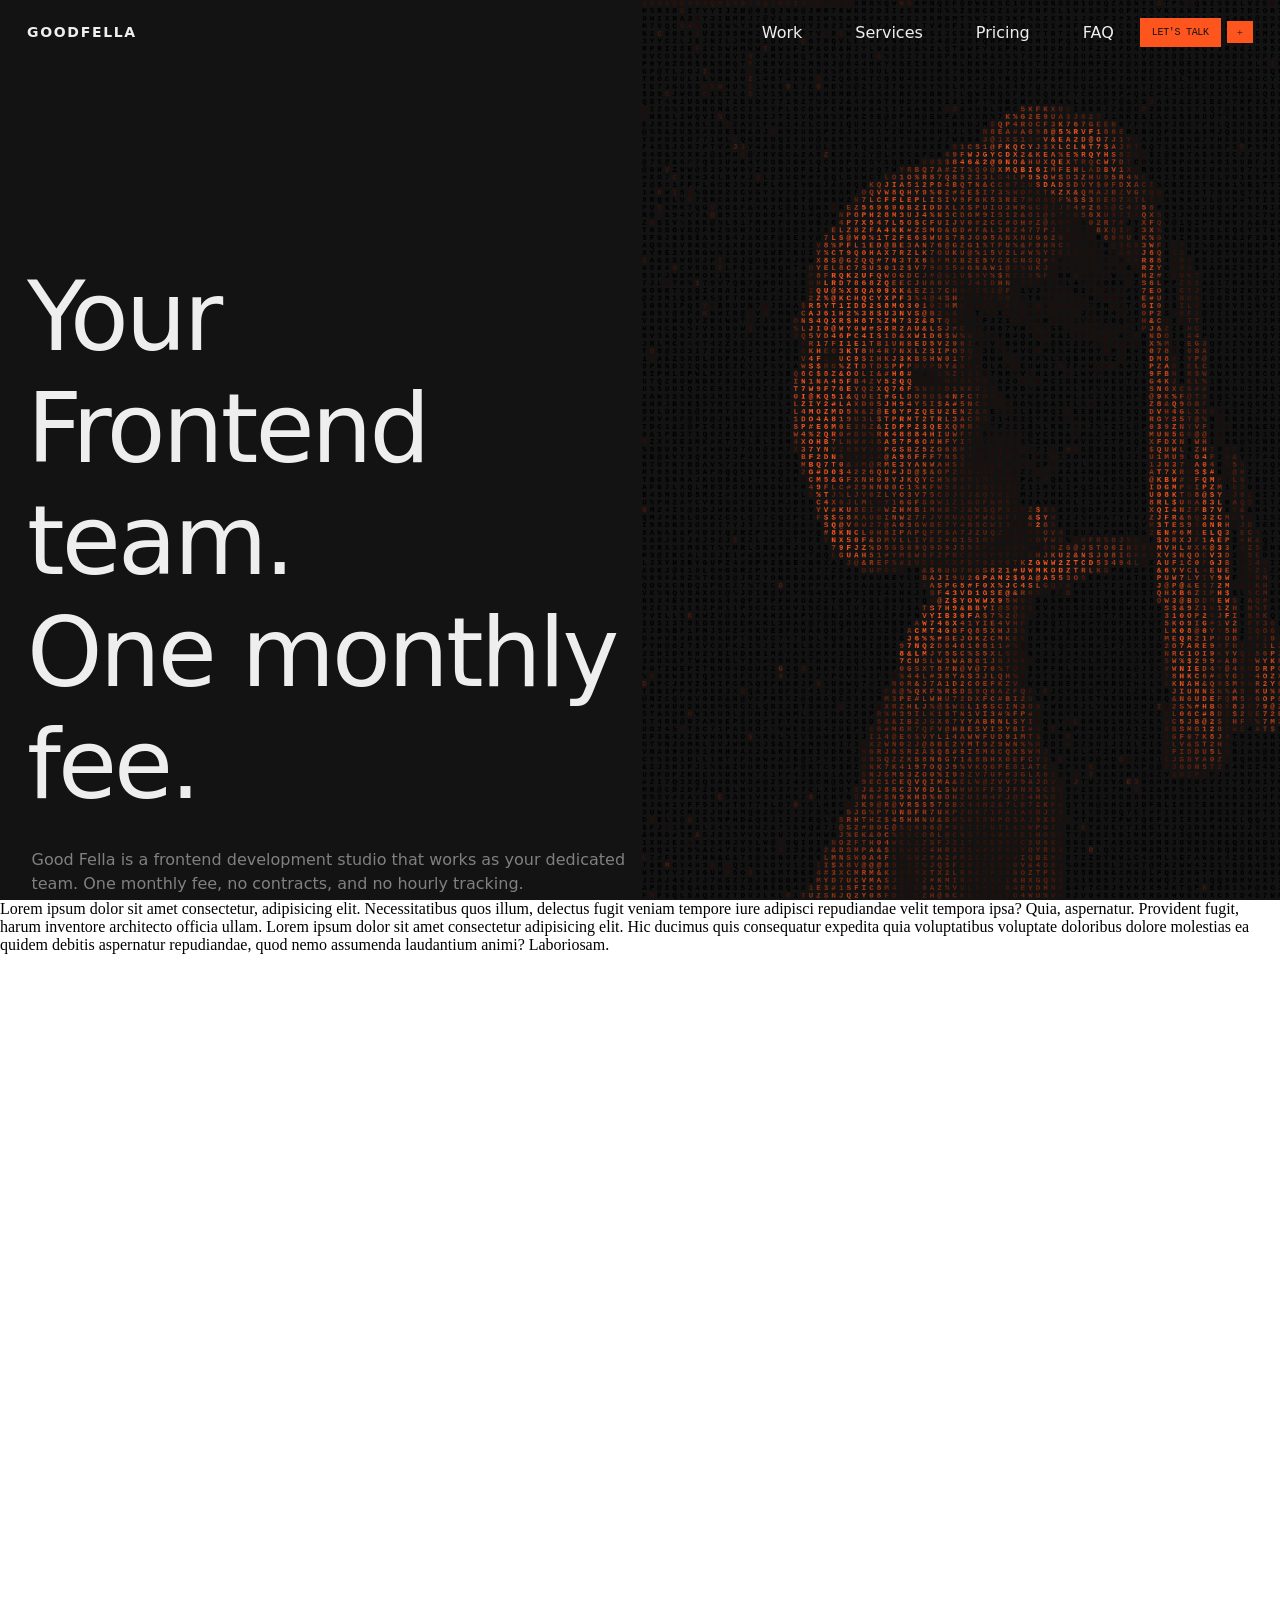
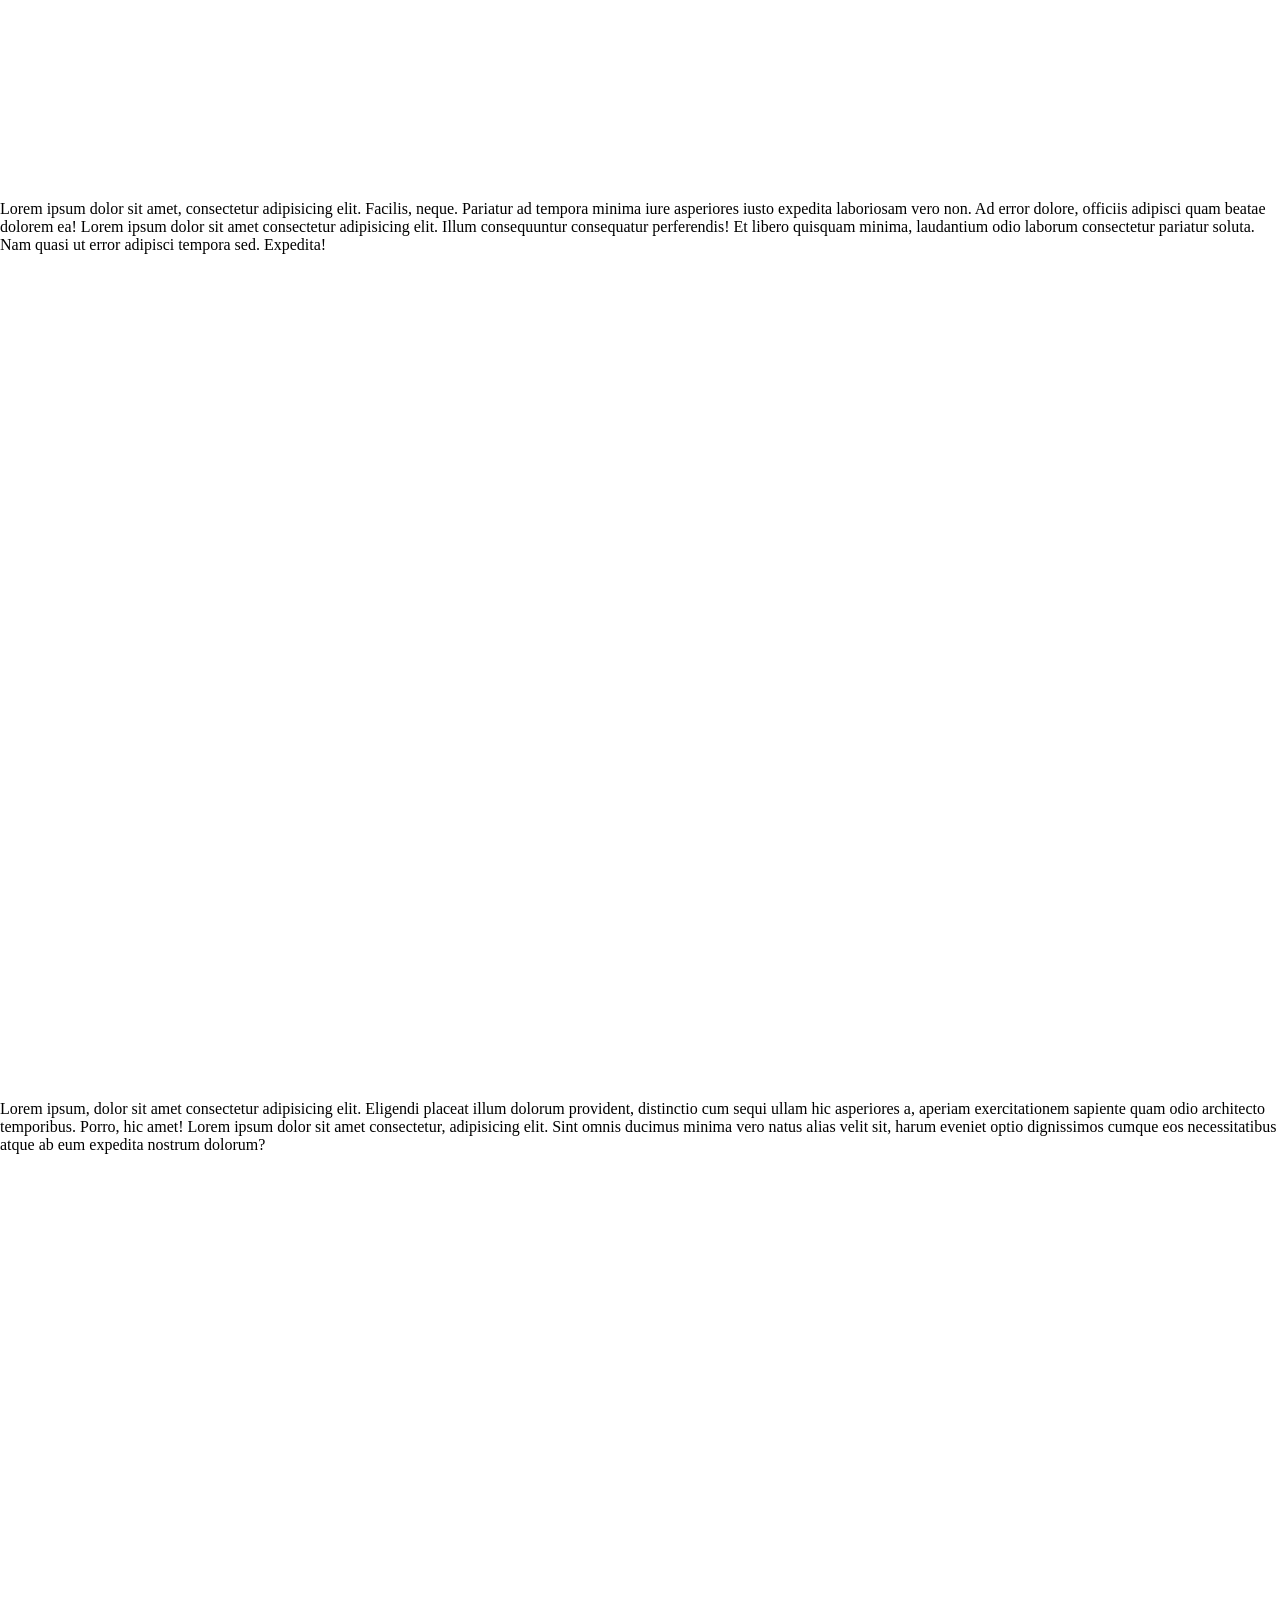
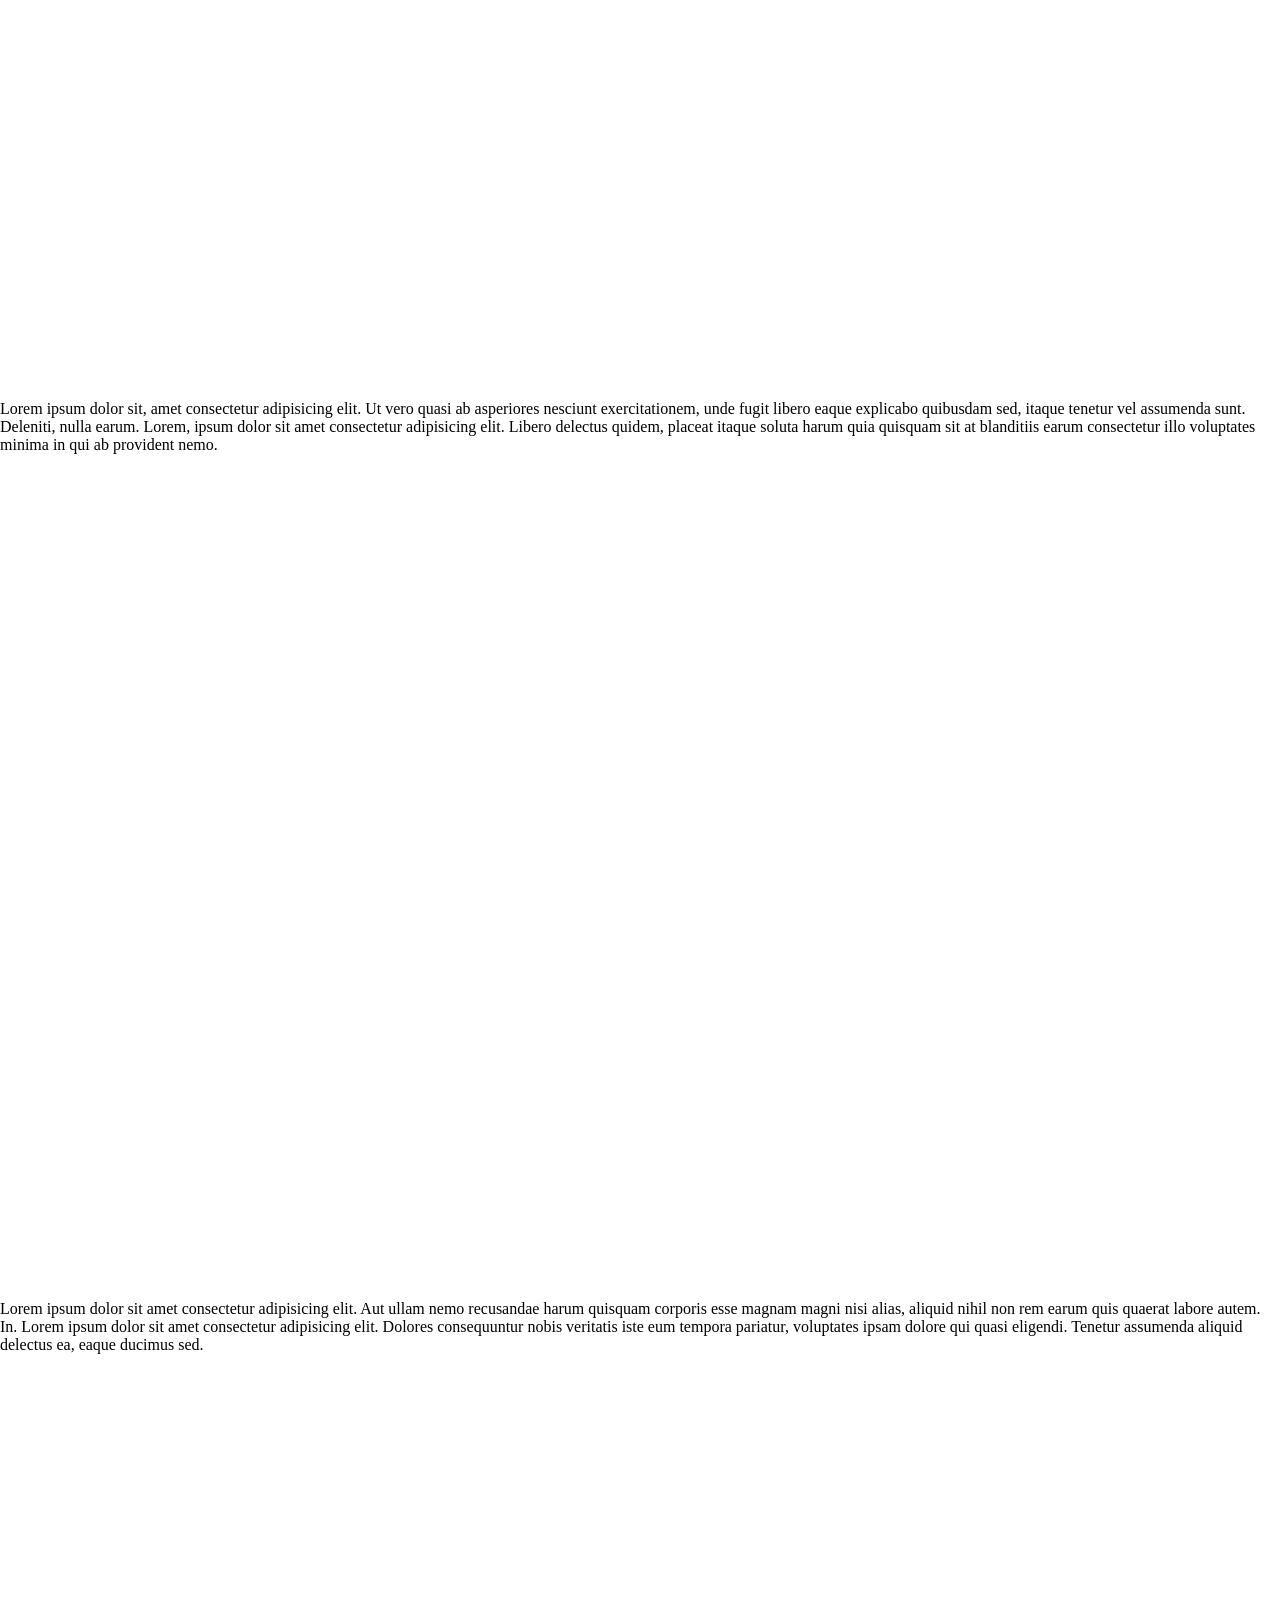
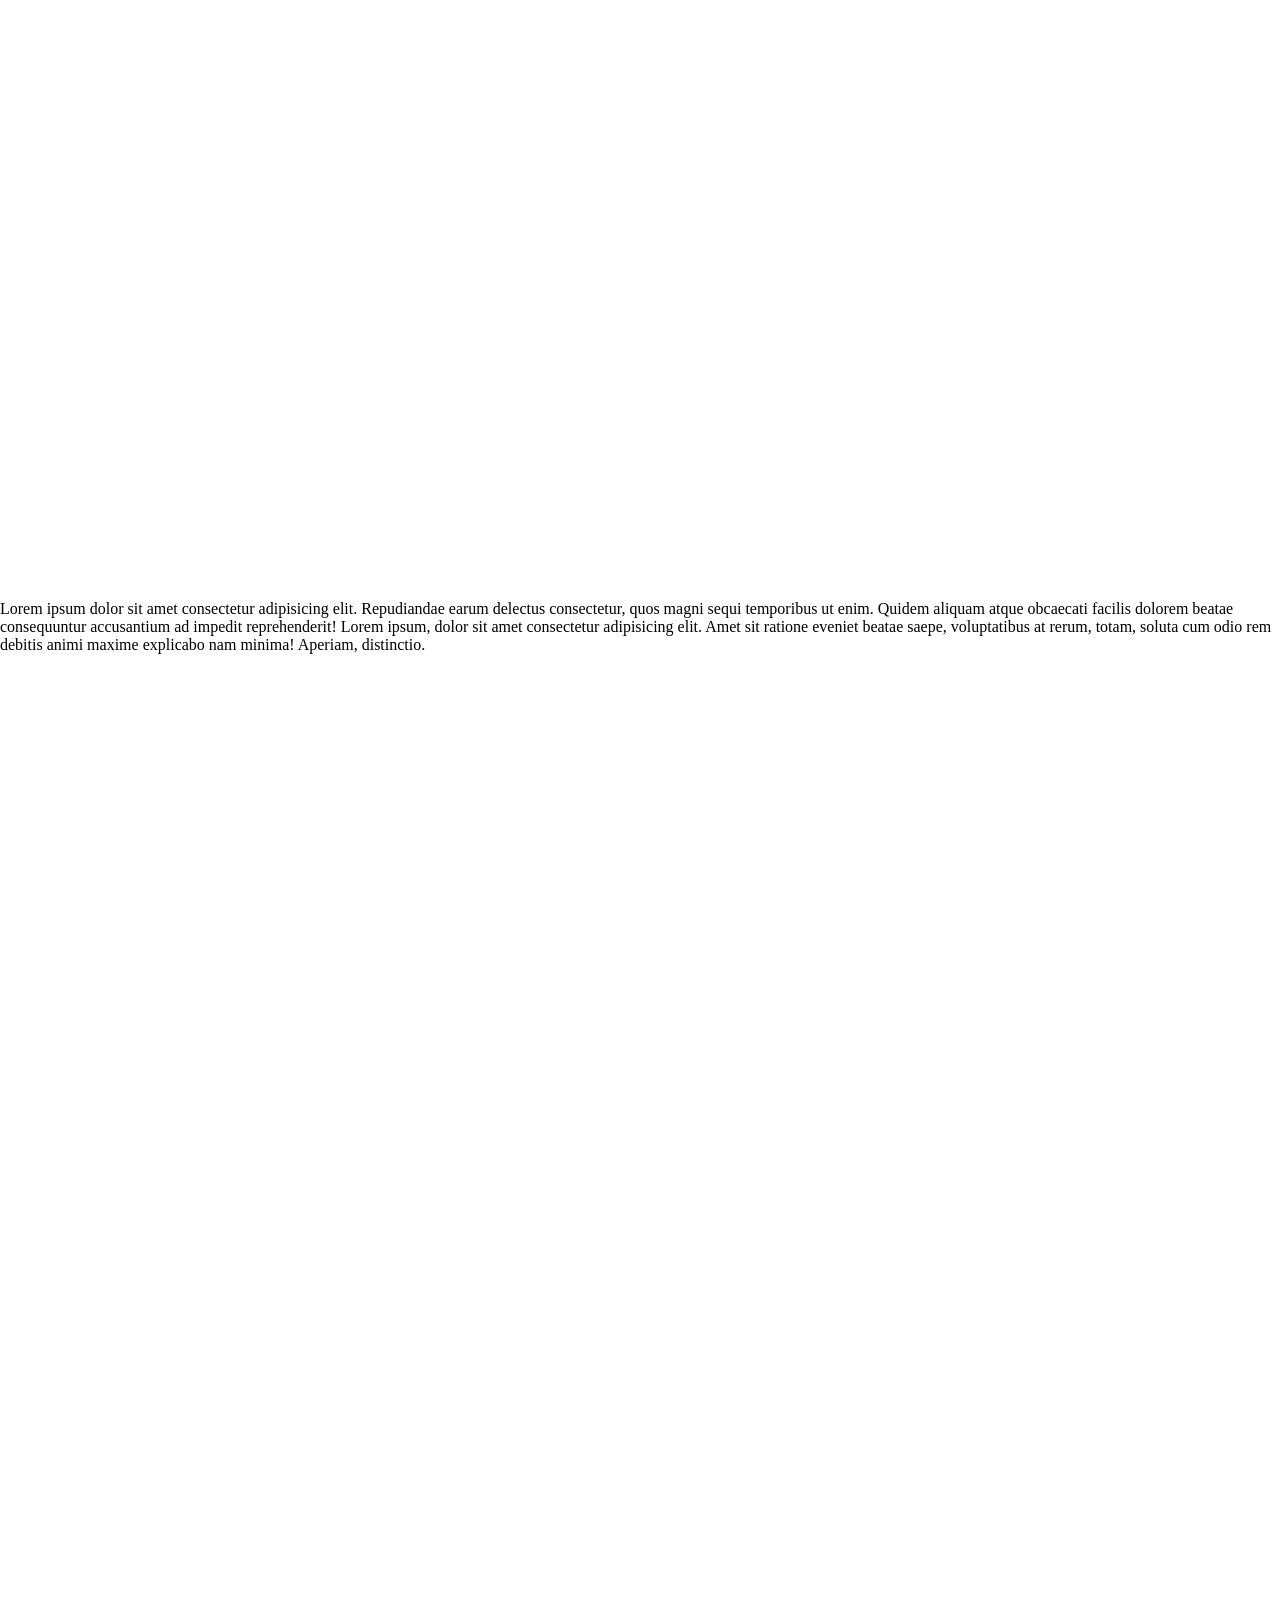
==== commit 24d13bec: "ye" ====
--- a/index.html
+++ b/index.html
@@ -3,10 +3,10 @@
 
 <head>
     <title>Good-Fellas | Frontend Development Studio.</title>
-    
+
+    <meta name="description"
+    content="This website is made as a demonstration for laboratory in Fundimentals of The Internet Technology. It was a copy and creation of a website called Good-Fellas.">
     <meta charset="UTF-8">
-    <meta name="description"
-        content="This website is made as a demonstration for laboratory in Fundimentals of The Internet Technology. It was a copy and creation of a website called Good-Fellas.">
     
     <link rel="canonical" href="https://enkh-orgil1057.github.io/">
     <meta http-equiv="content-language" content="en">
@@ -15,6 +15,8 @@
     <meta name="google-site-verification" content="IC1Y10-hzT-mvpnvtLzzXTifBTba2thUaenBmwzGZ3o" />
     <link rel="icon" href="img/favicon.ico">
     <link rel="stylesheet" href="styles.css">
+    <meta name="viewport" content="width=device-width, initial-scale=1.0">
+    <meta name="robots" content="index, follow">
 </head>
 
 <body>
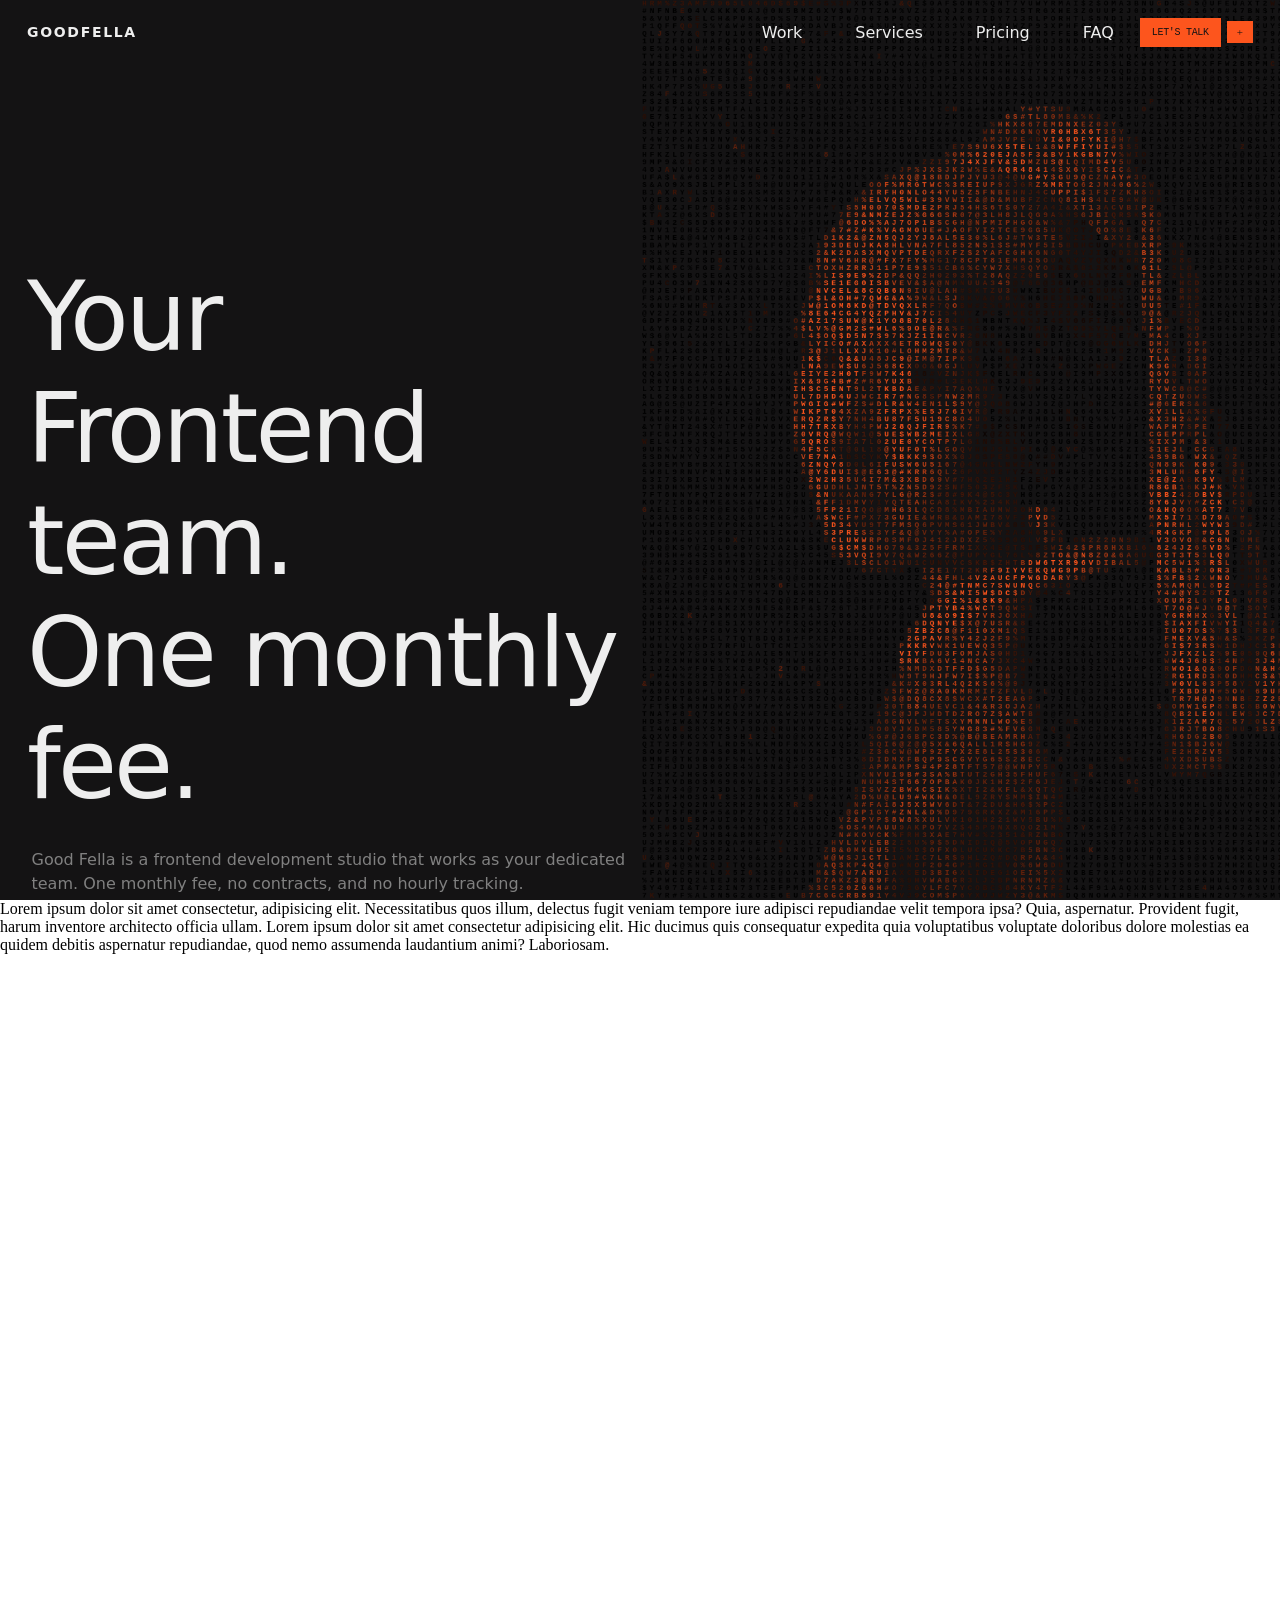
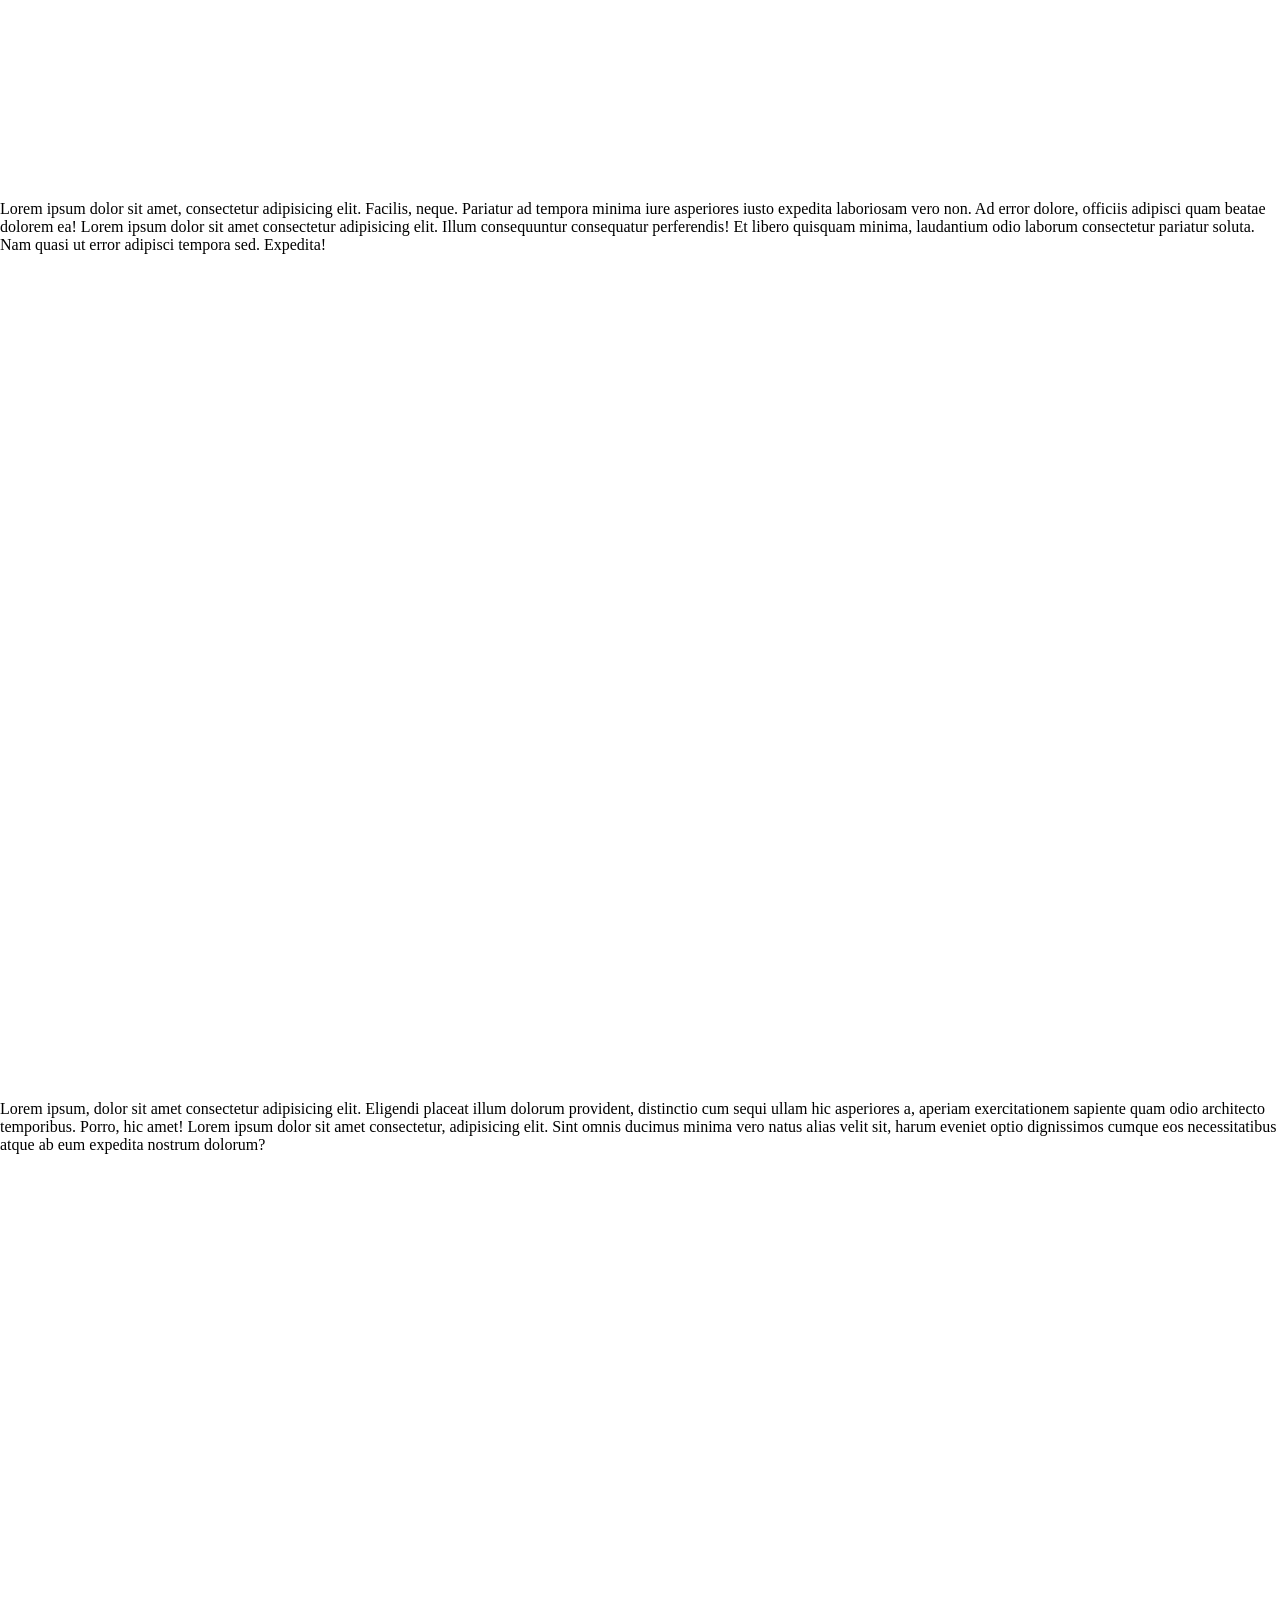
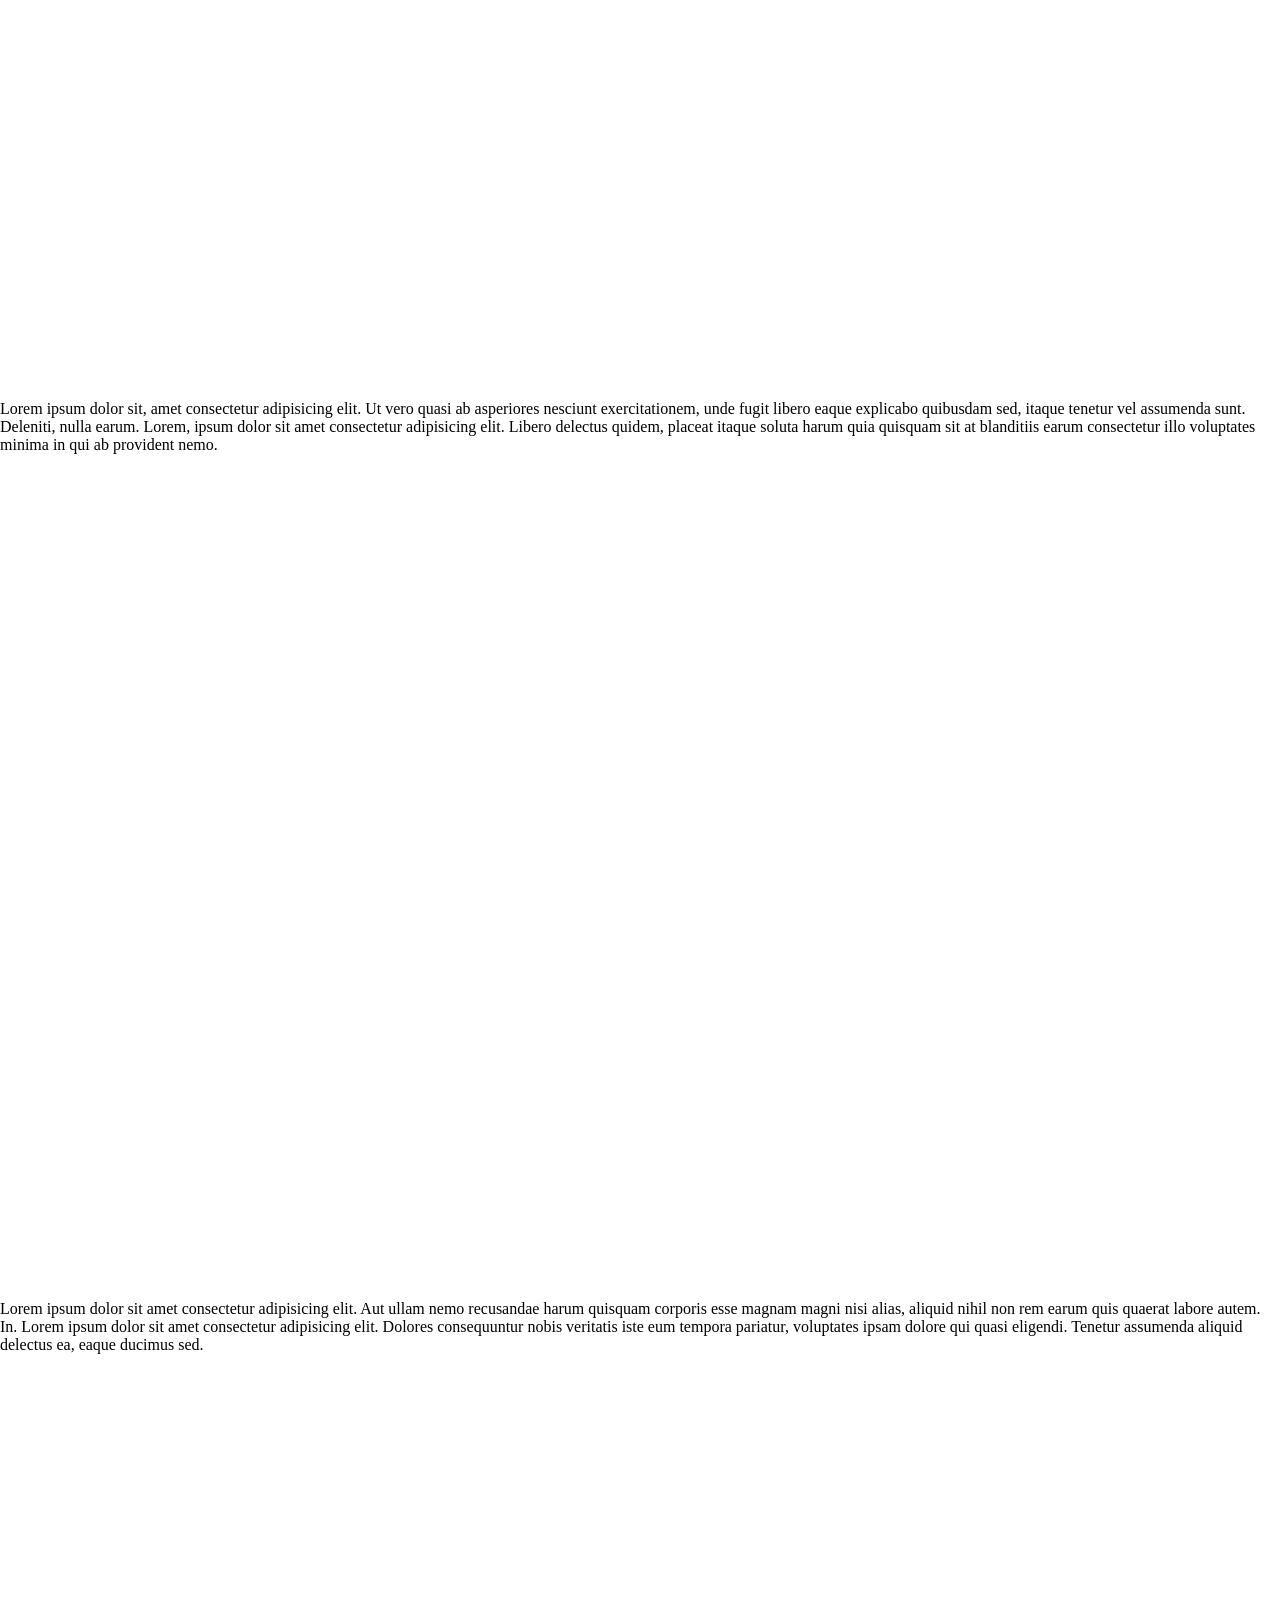
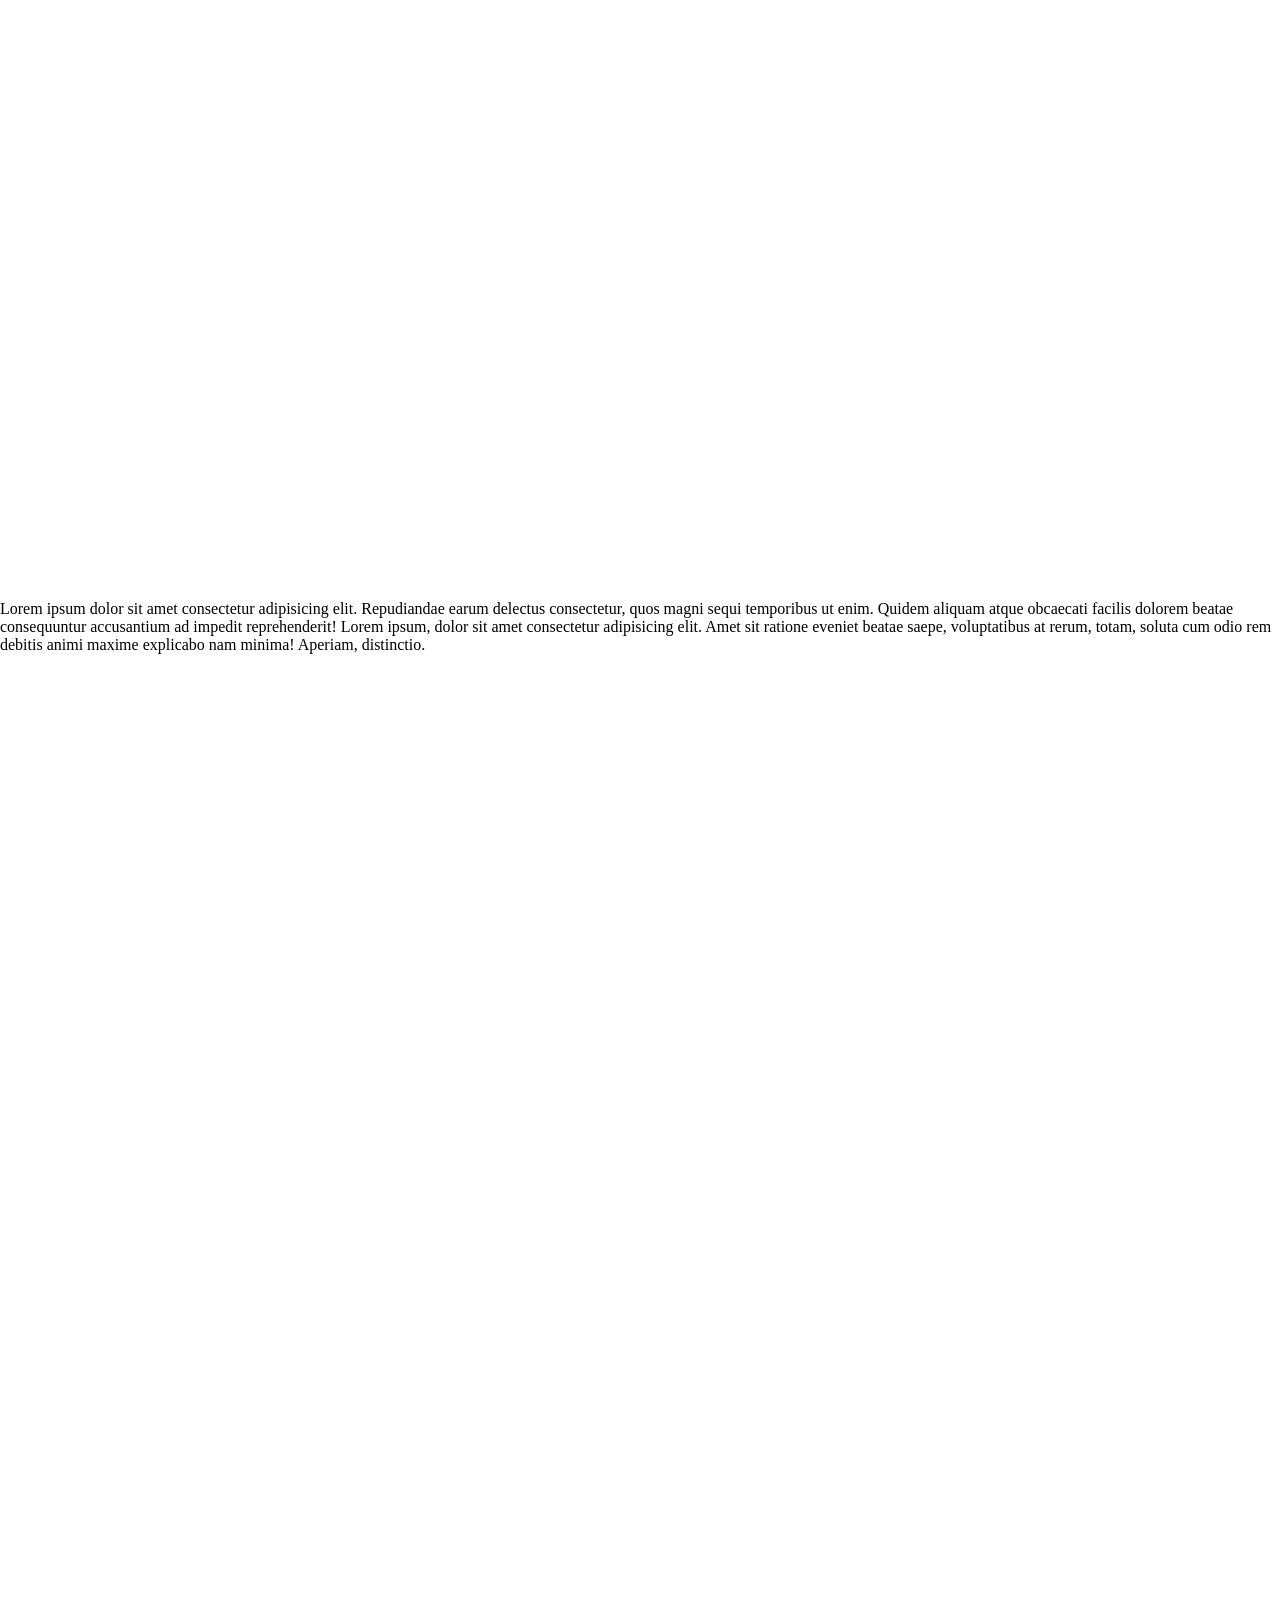
==== commit c59044f7: "ye" ====
--- a/index.html
+++ b/index.html
@@ -10,7 +10,7 @@
     
     <link rel="canonical" href="https://enkh-orgil1057.github.io/">
     <meta http-equiv="content-language" content="en">
-    <link rel="sitemap" type="application/xml" title="Sitemap" href="/sitemap.xml">
+    <link rel="sitemap" type="application/xml" title="Sitemap" href="sitemap.xml">
 
     <meta name="google-site-verification" content="IC1Y10-hzT-mvpnvtLzzXTifBTba2thUaenBmwzGZ3o" />
     <link rel="icon" href="img/favicon.ico">
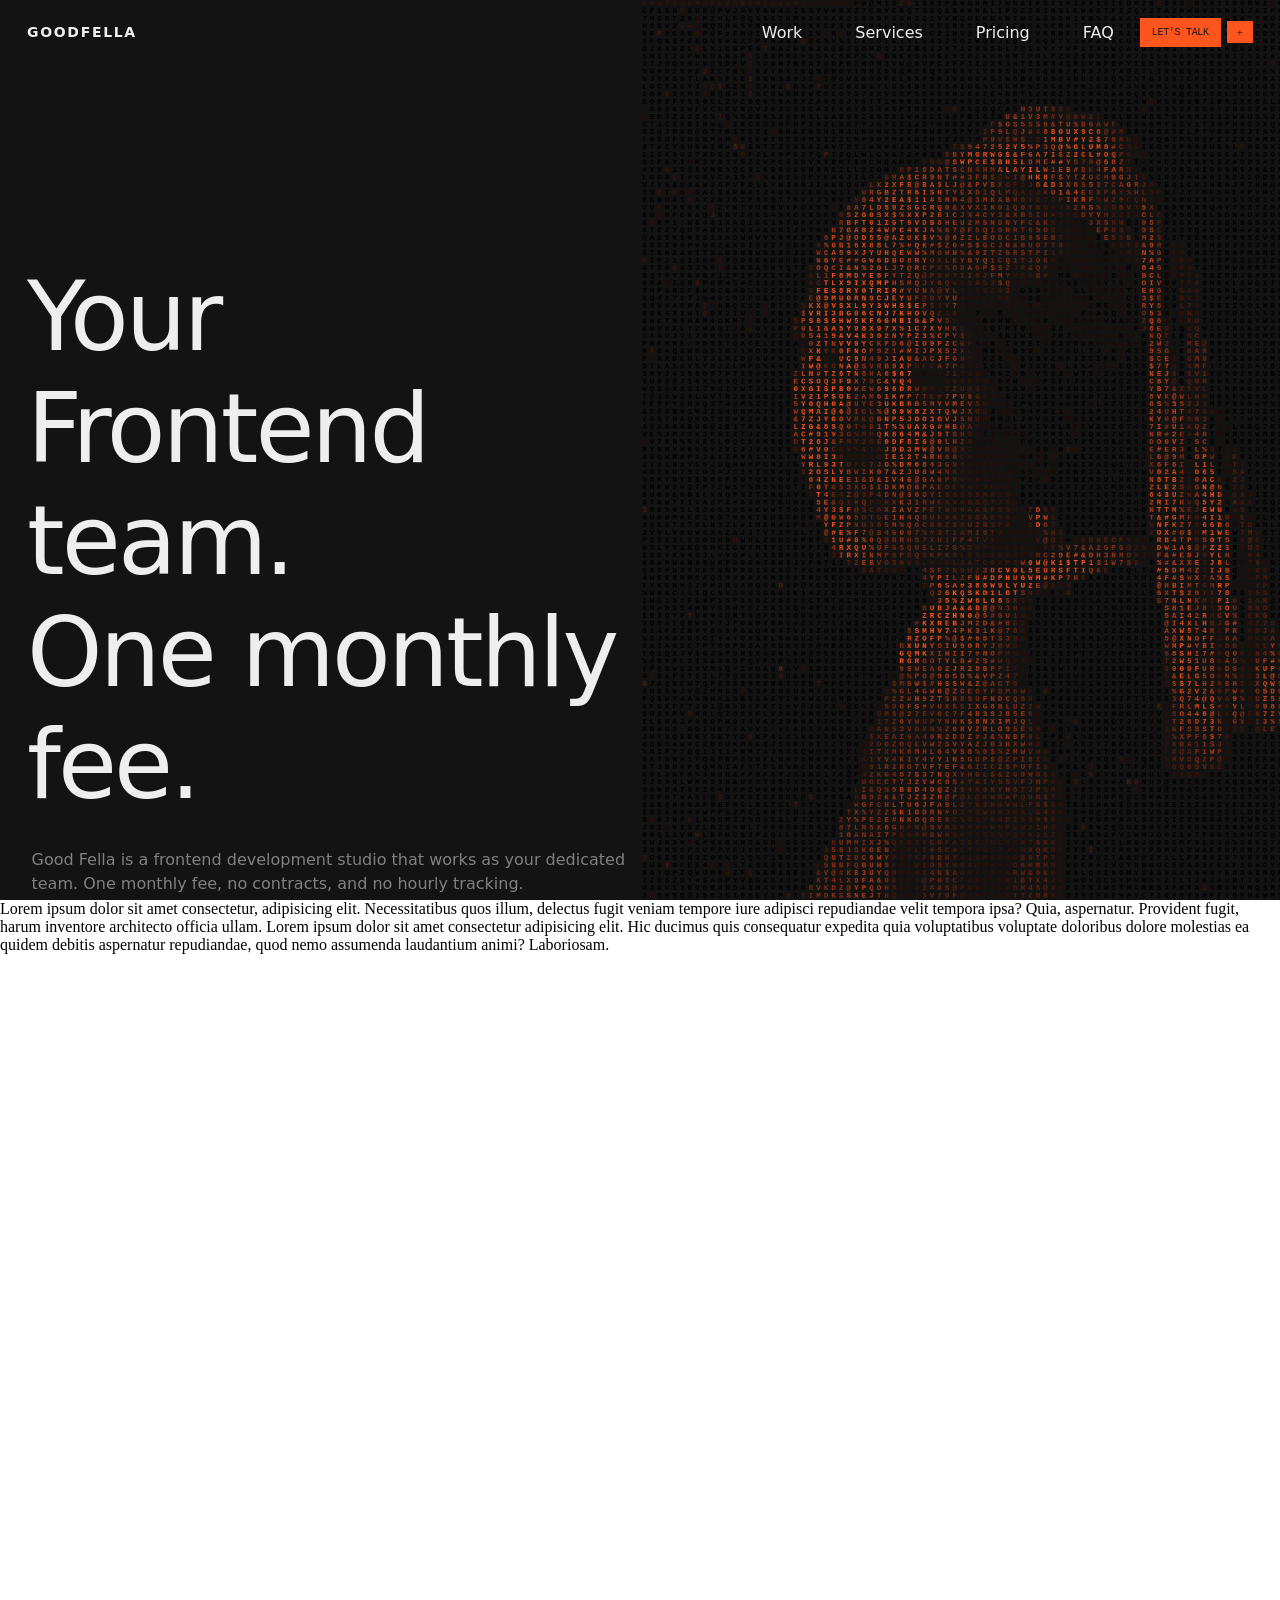
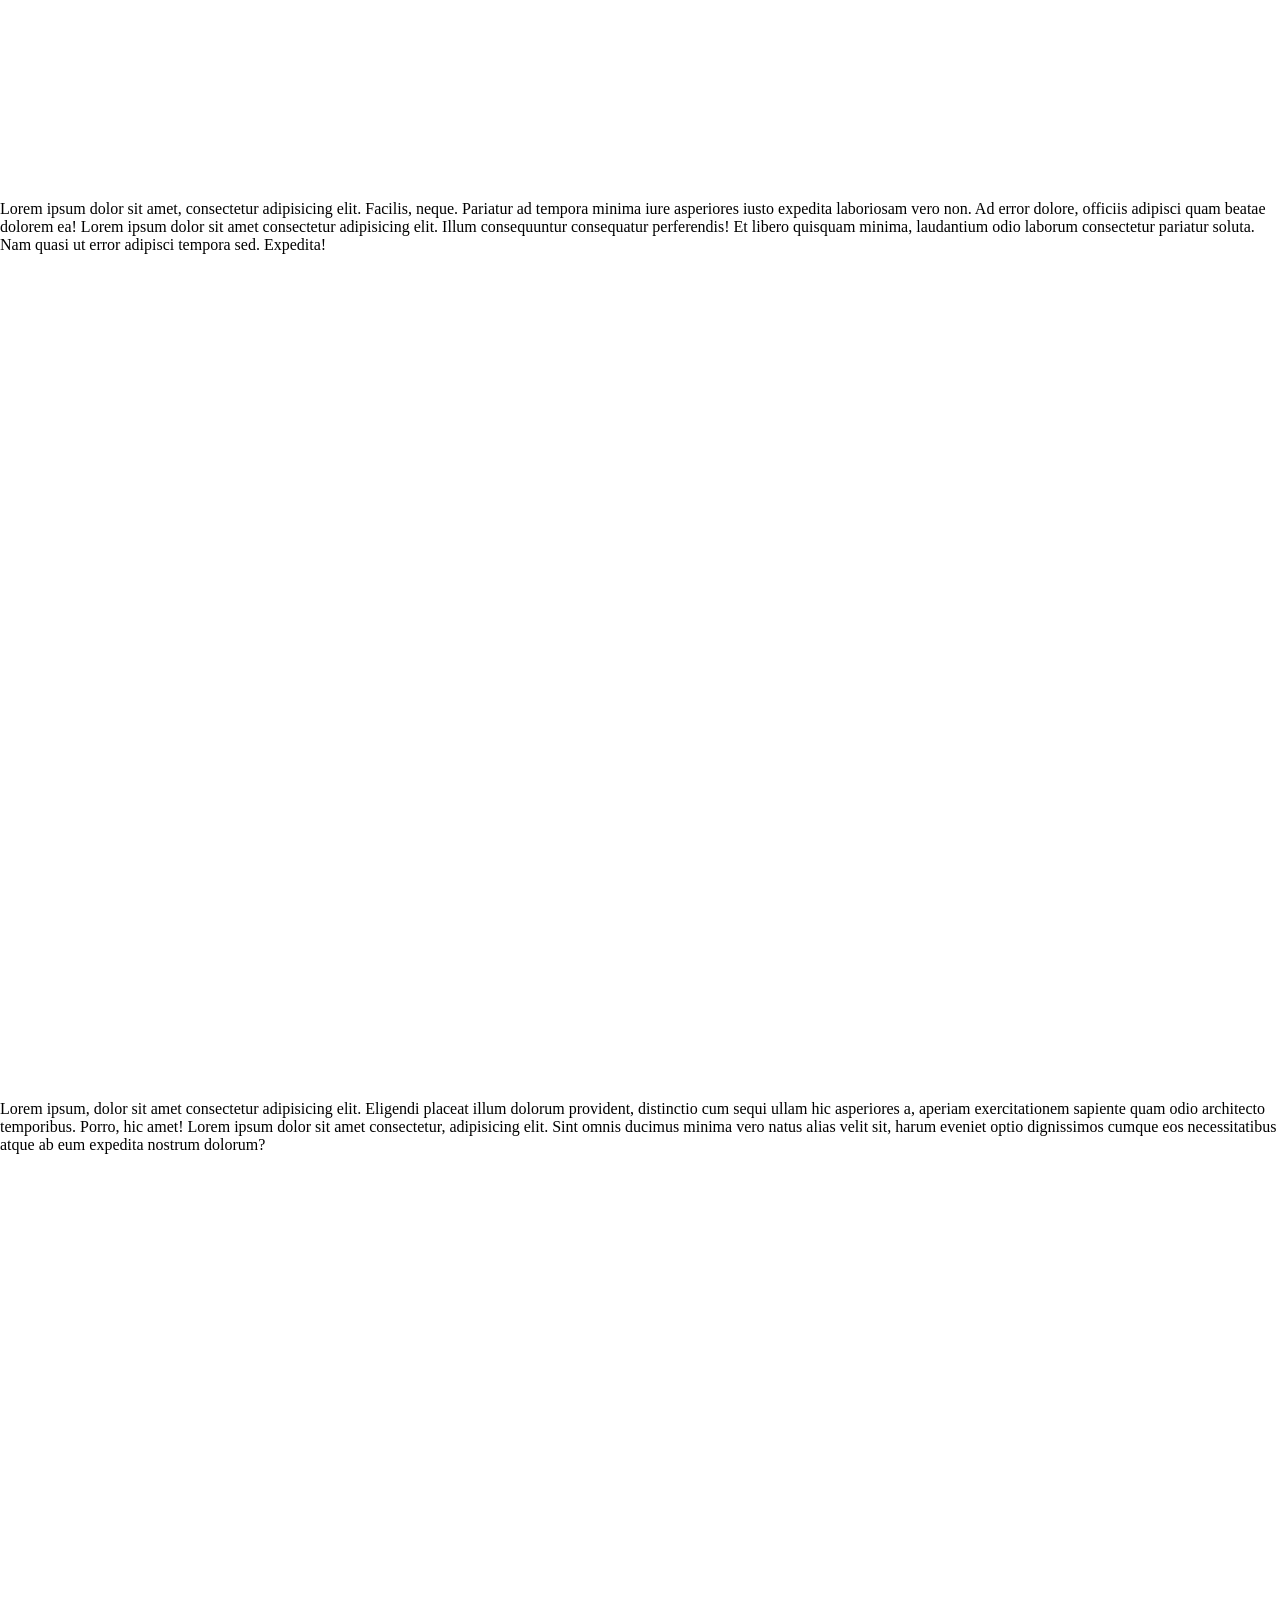
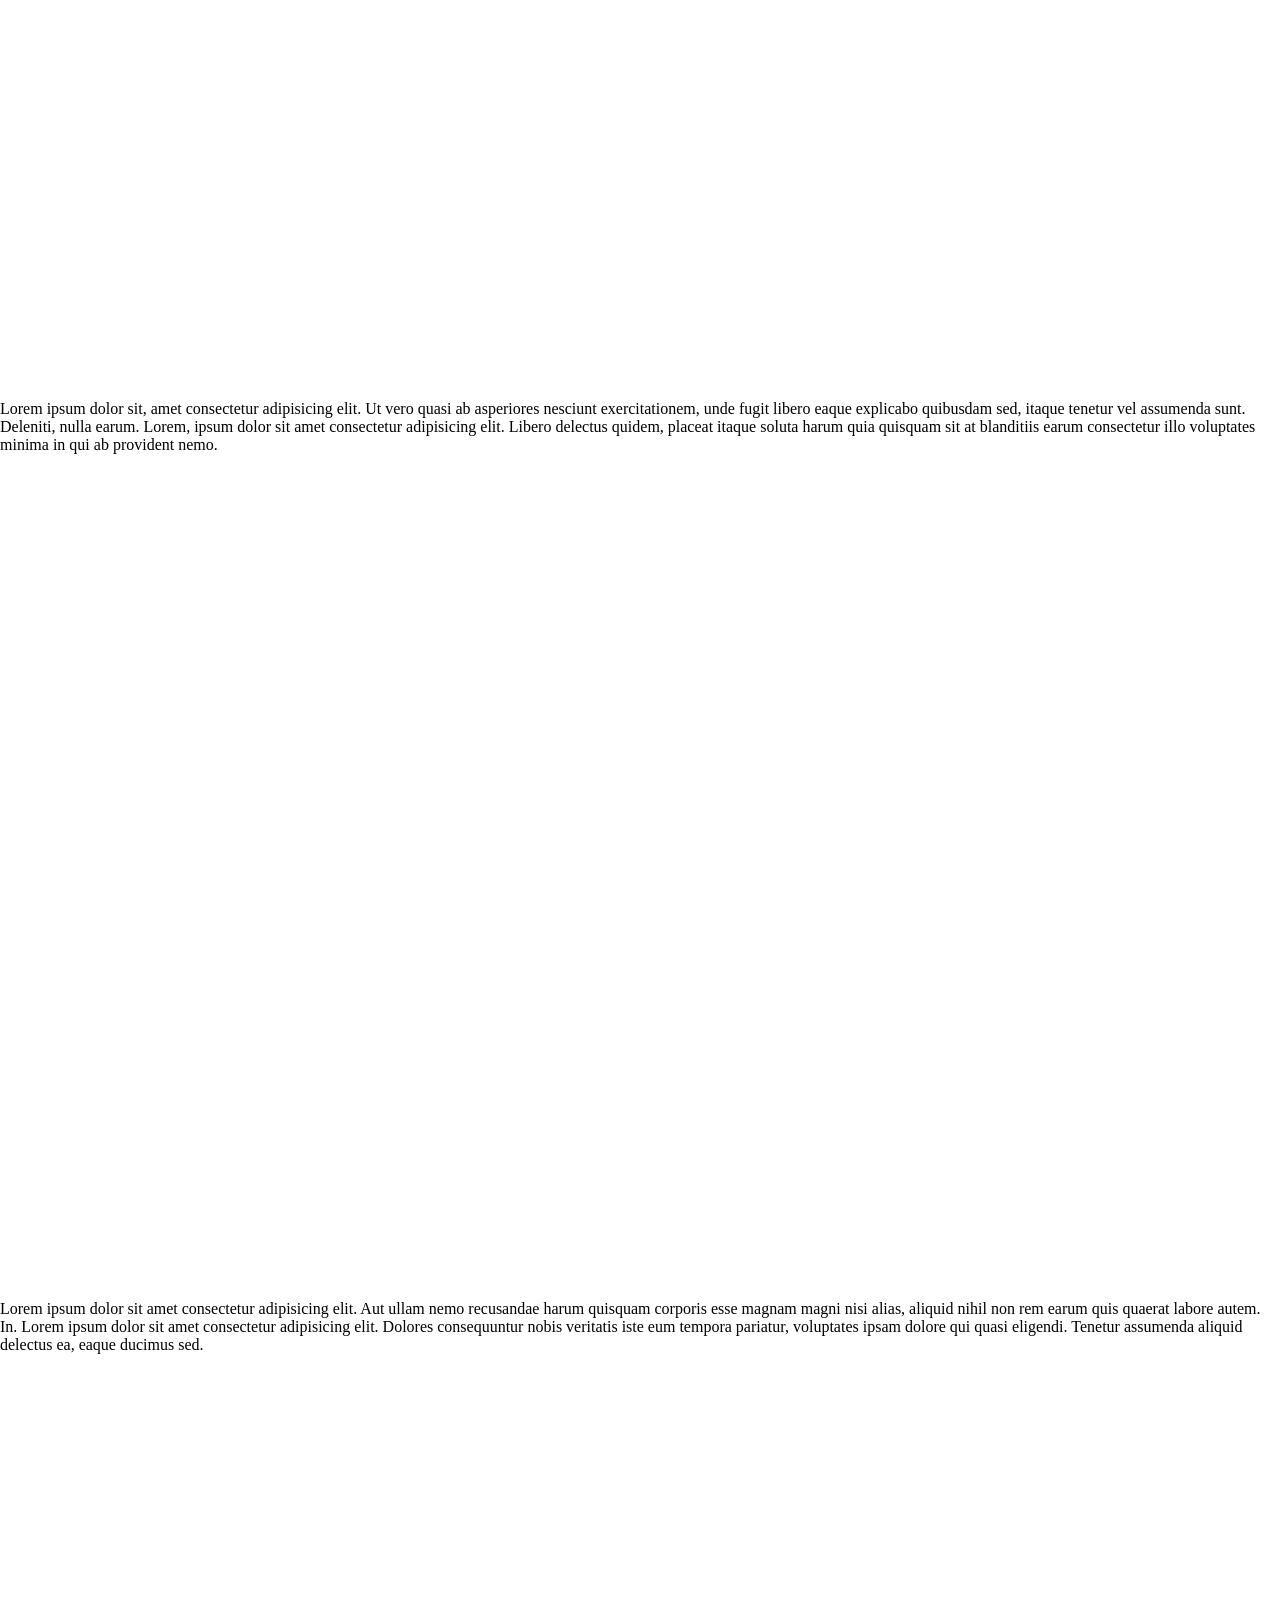
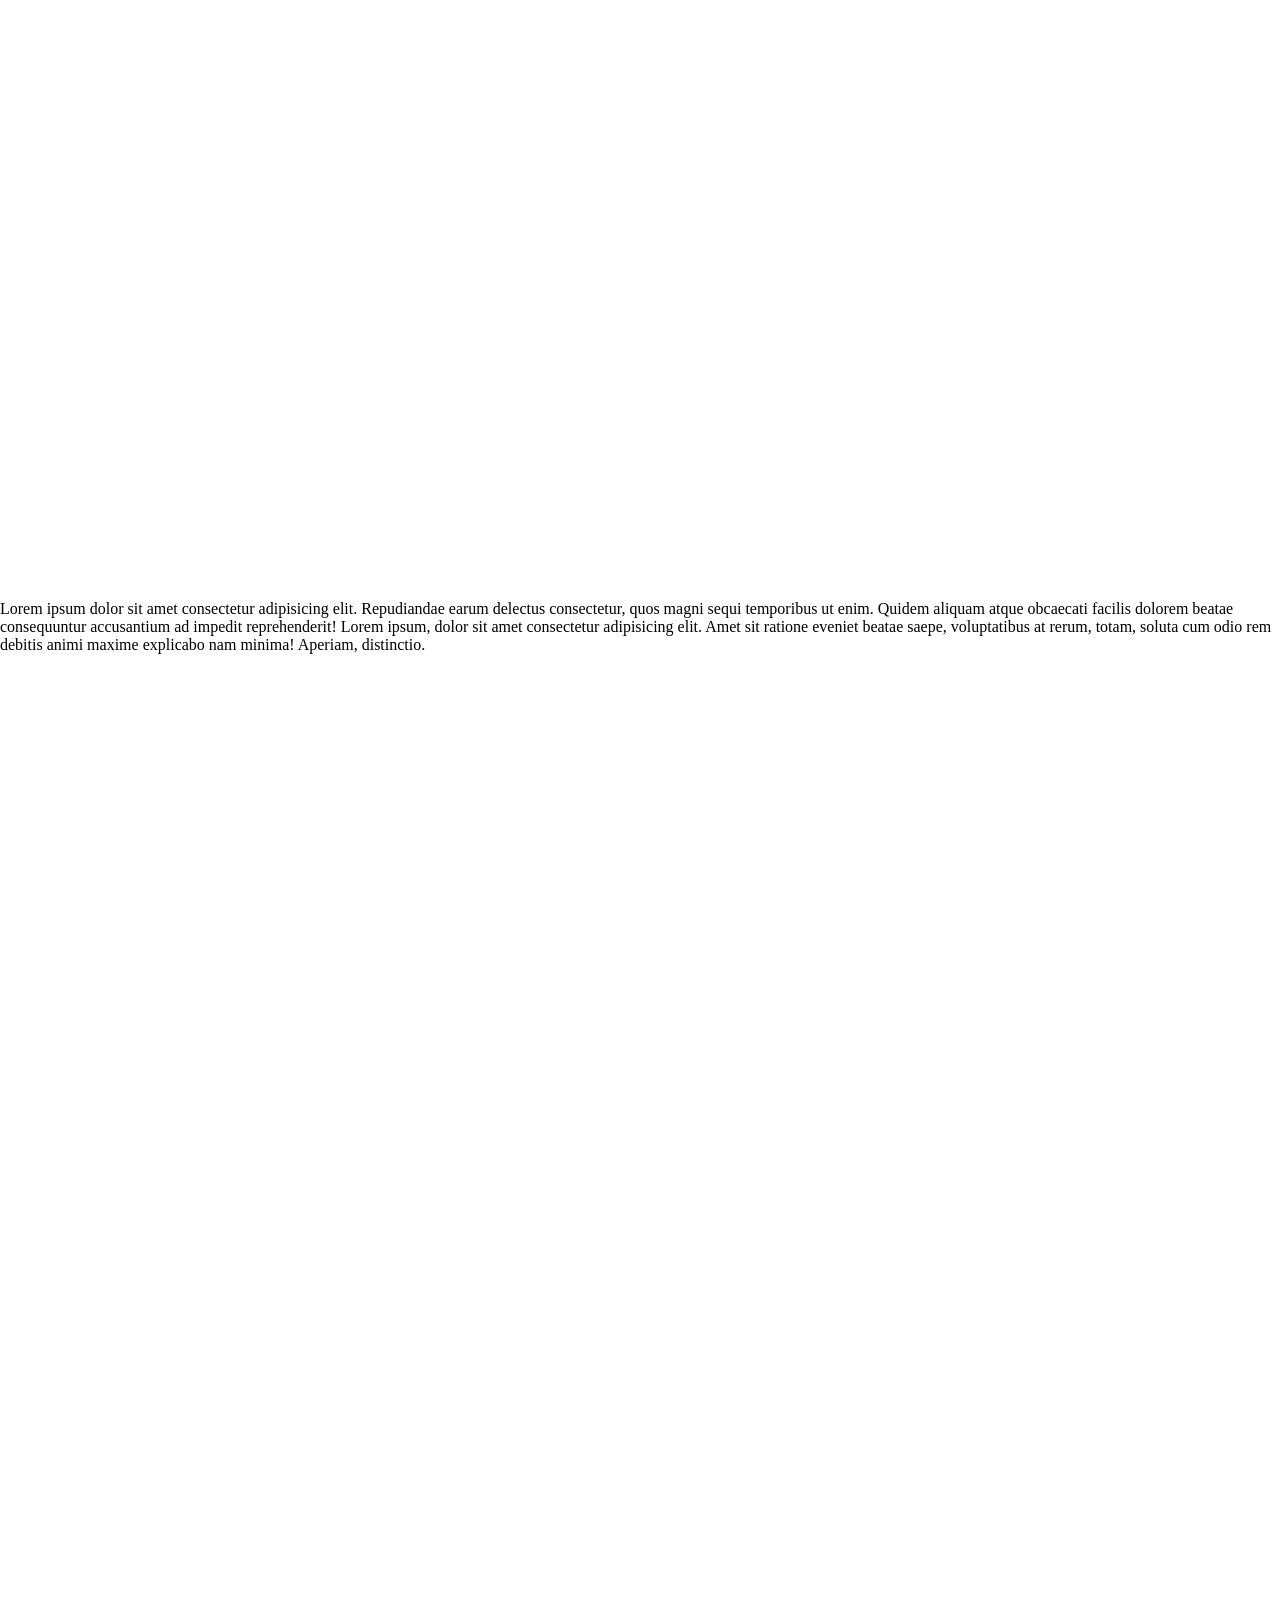
==== commit 9210c567: "ye" ====
--- a/index.html
+++ b/index.html
@@ -4,23 +4,22 @@
 <head>
     <title>Good-Fellas | Frontend Development Studio.</title>
 
+    <meta charset="UTF-8">
     <meta name="description"
     content="This website is made as a demonstration for laboratory in Fundimentals of The Internet Technology. It was a copy and creation of a website called Good-Fellas.">
-    <meta charset="UTF-8">
+    <meta name="viewport" content="width=device-width, initial-scale=1.0">
     
     <link rel="canonical" href="https://enkh-orgil1057.github.io/">
-    <meta http-equiv="content-language" content="en">
     <link rel="sitemap" type="application/xml" title="Sitemap" href="sitemap.xml">
+    <link rel="icon" href="img/favicon.ico">
 
     <meta name="google-site-verification" content="IC1Y10-hzT-mvpnvtLzzXTifBTba2thUaenBmwzGZ3o" />
-    <link rel="icon" href="img/favicon.ico">
     <link rel="stylesheet" href="styles.css">
-    <meta name="viewport" content="width=device-width, initial-scale=1.0">
-    <meta name="robots" content="index, follow">
 </head>
 
 <body>
-    <h1>GOOD-FELLAS</h1>
+    <h1 class="hidden-title">GOOD FELLA</h1>
+    <h2 class="hidden-title">Frontend Development team</h2>
     <!--
         menu bga heseg
         -->
@@ -102,10 +101,10 @@
             -->
             <div class="footer row">
                 <div class="description fontbutton fontgray">
-                    <h2>WE HAVE WORKED WITH BRANDS THAT CARE ABOUT CRAFT</h2>
+                    WE HAVE WORKED WITH BRANDS THAT CARE ABOUT CRAFT
                 </div>
                 <div class="row">
-                    <h3>
+                    
                         <span class="logo"><img width="100" height="auto"
                                 src="https://www.freepnglogos.com/uploads/coca-cola-png-logo/coca-cola-logo-png-image-3.png"
                                 alt="coca-cola-png-logo"></span>
@@ -113,7 +112,7 @@
                                 src="https://sonc.org/wp-content/uploads/2024/07/logo-white.png"
                                 alt="Cool-shit-logo"></span>
                         <span class="description fontbutton fontgray">+ MANY MORE</span>
-                    </h3>
+                    
                 </div>
             </div>
         </div>
--- a/styles.css
+++ b/styles.css
@@ -38,7 +38,7 @@
     display: flex;
     flex-direction: row;
 }
-h1{
+.hidden-title{
     display: none;
 }
 
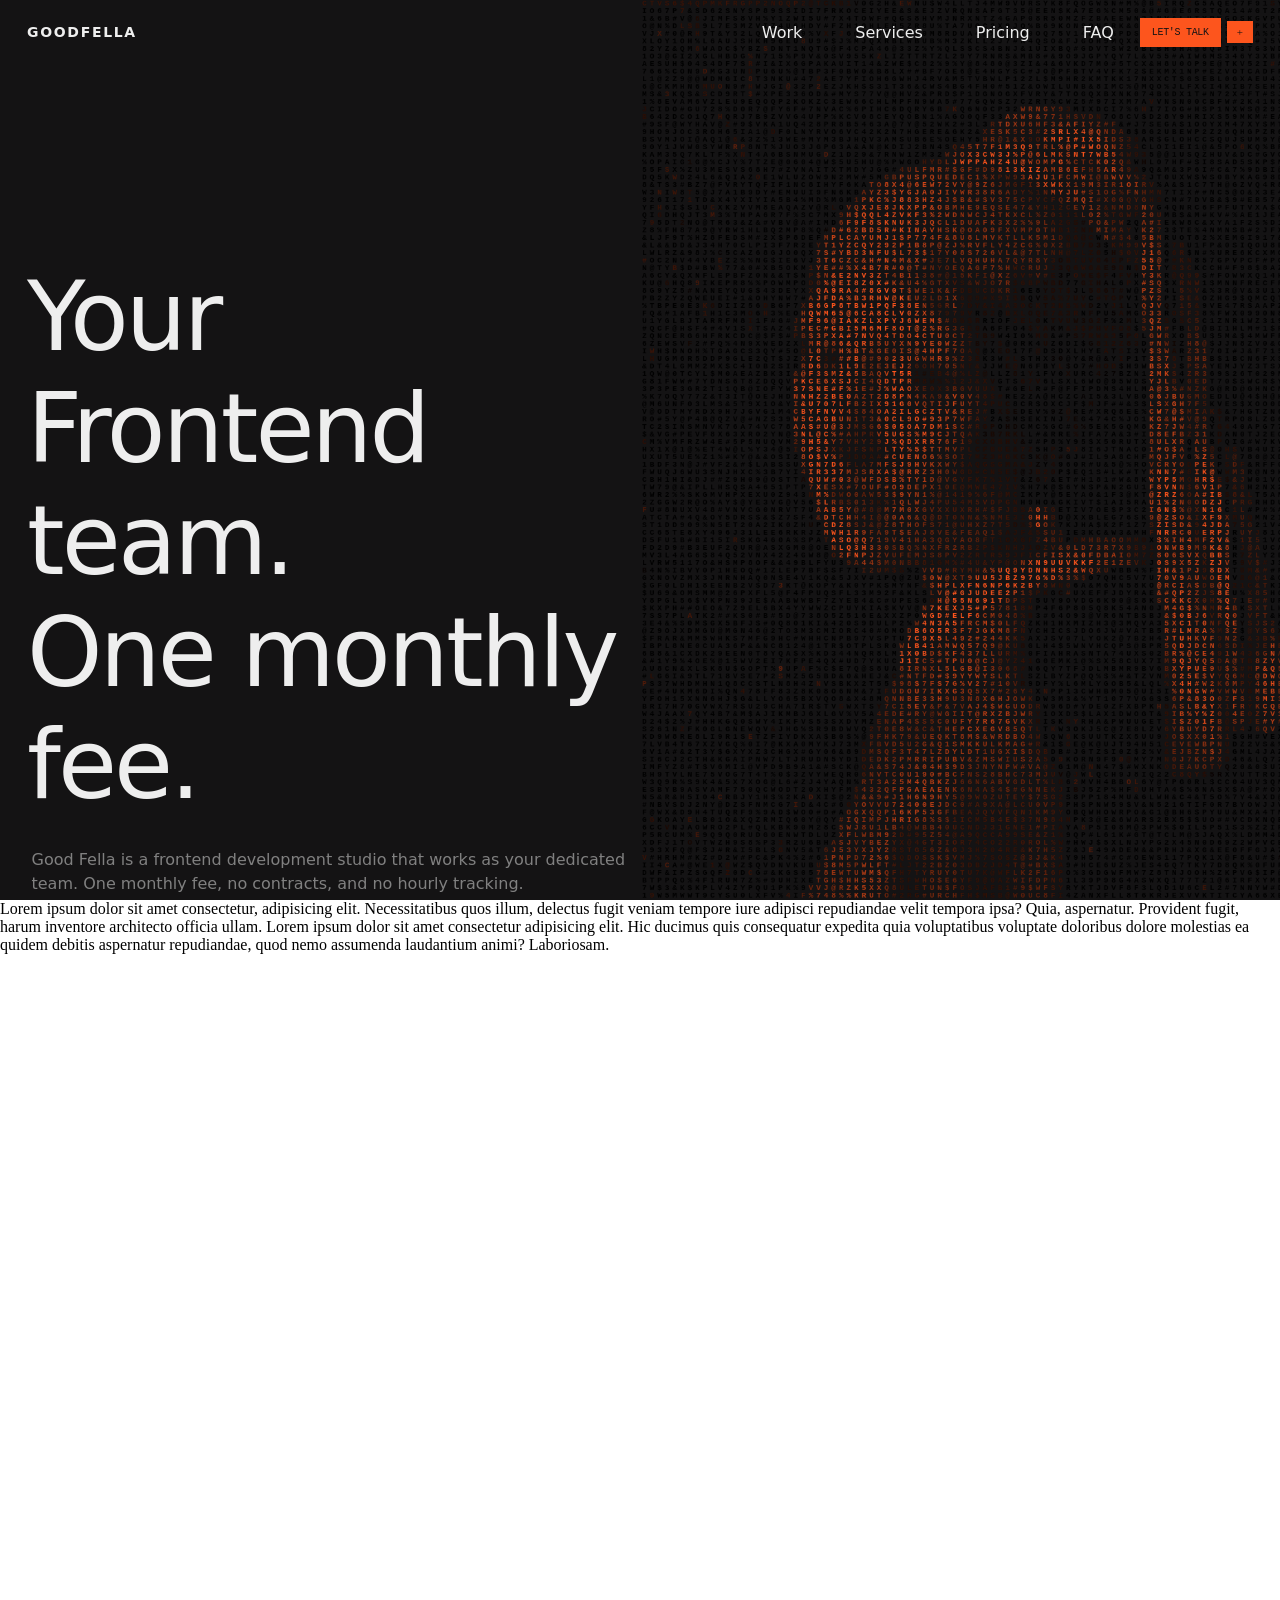
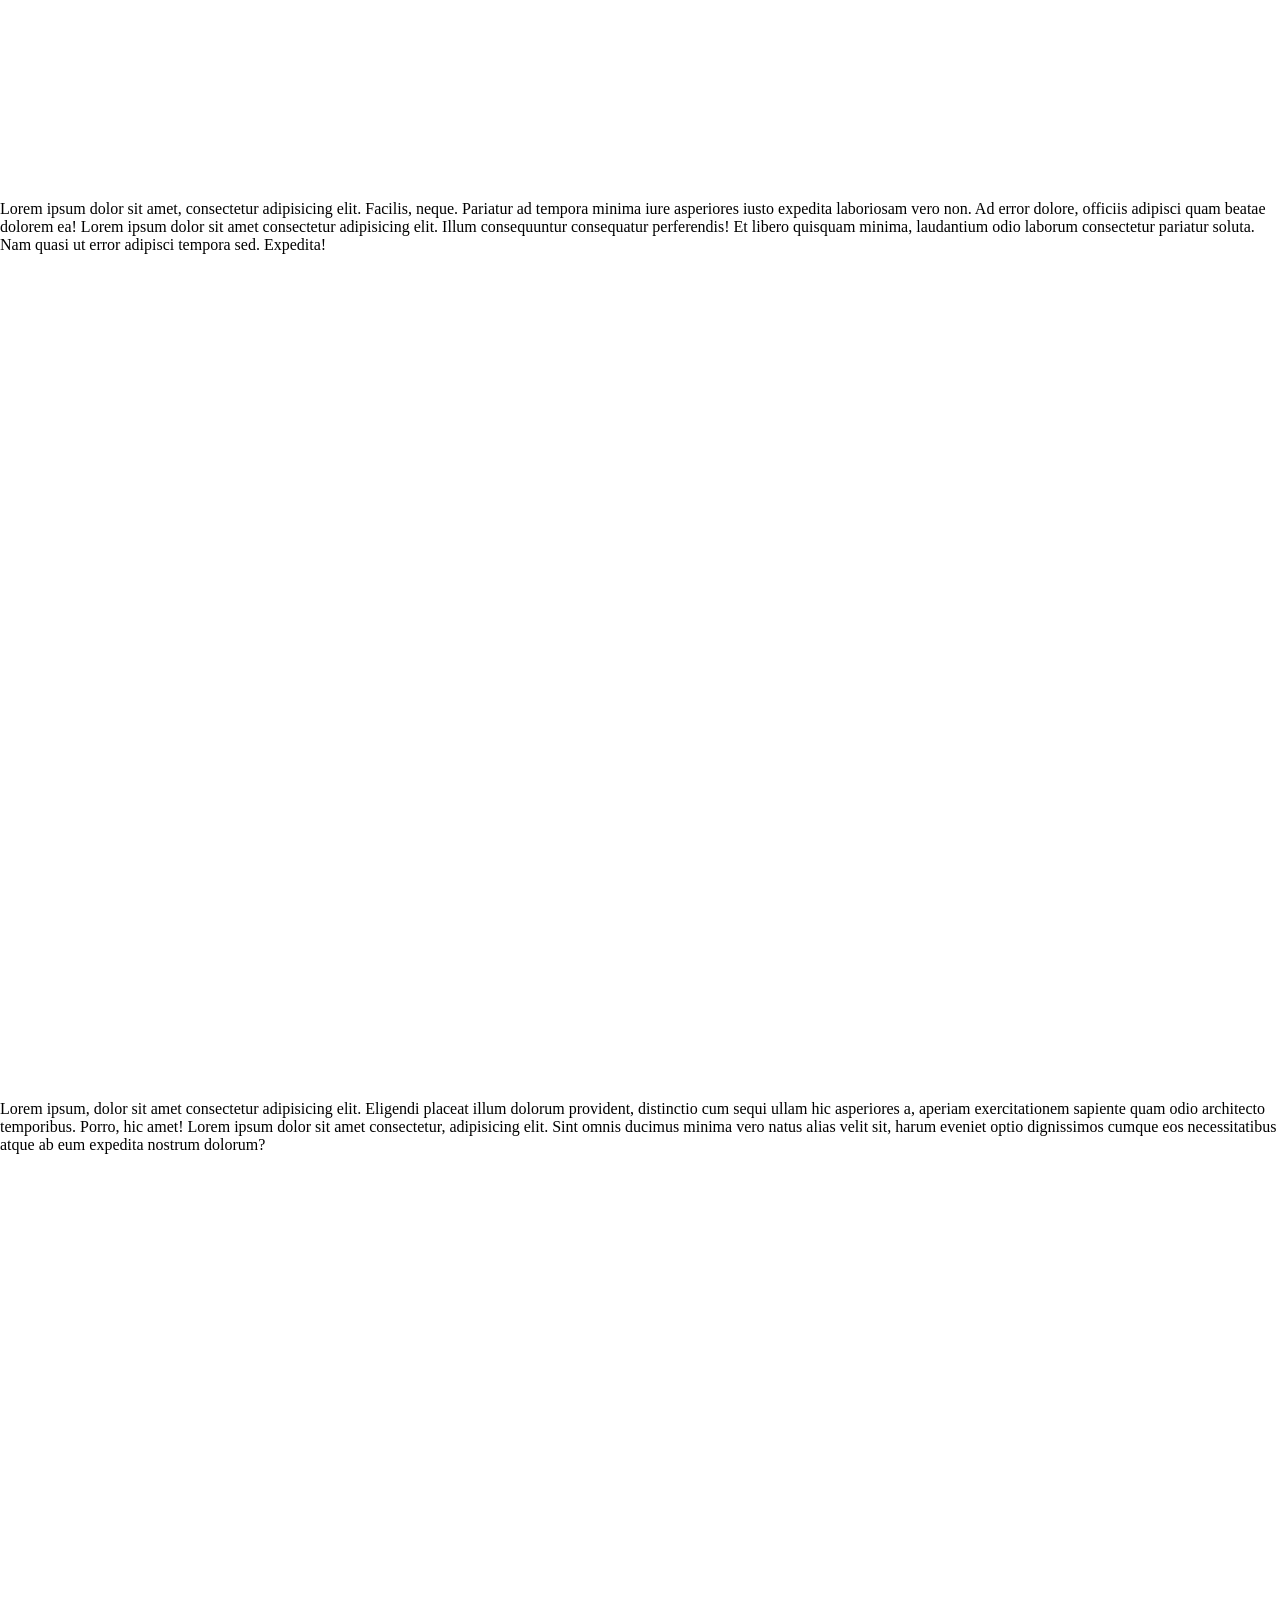
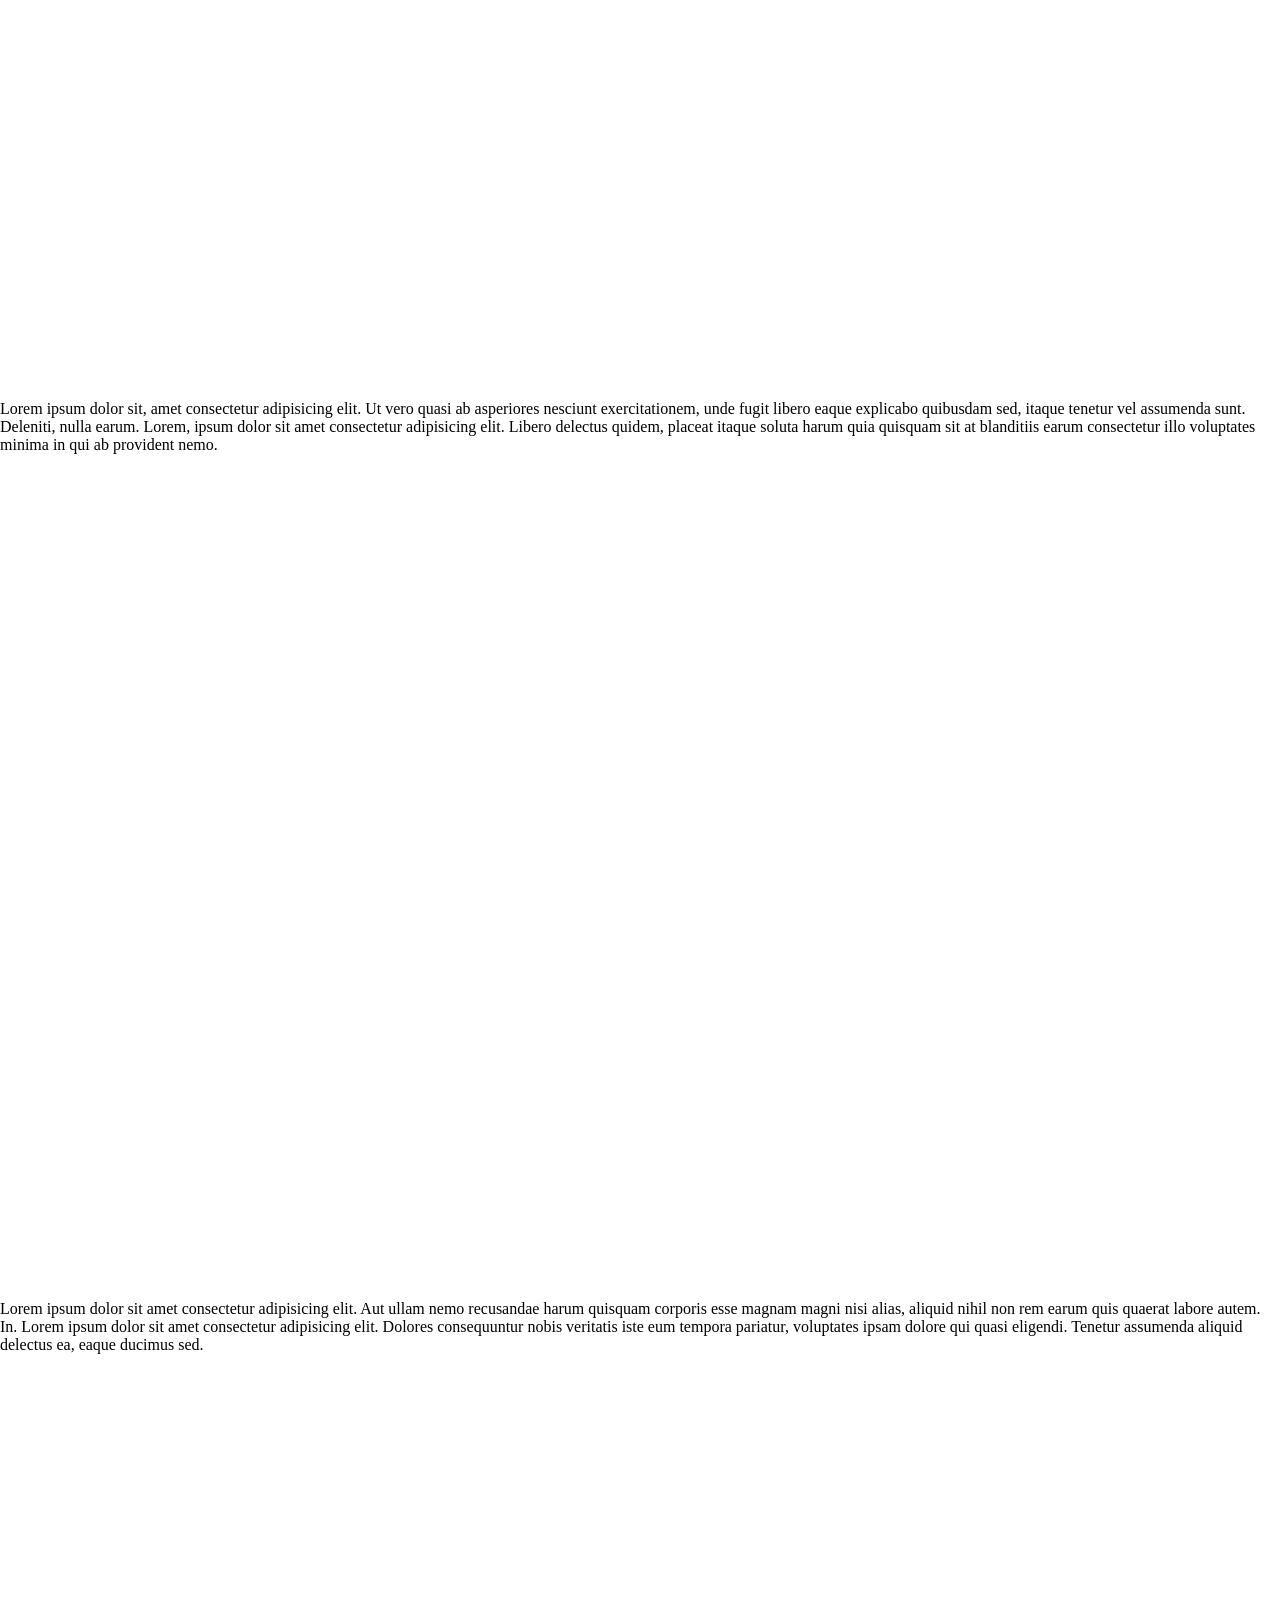
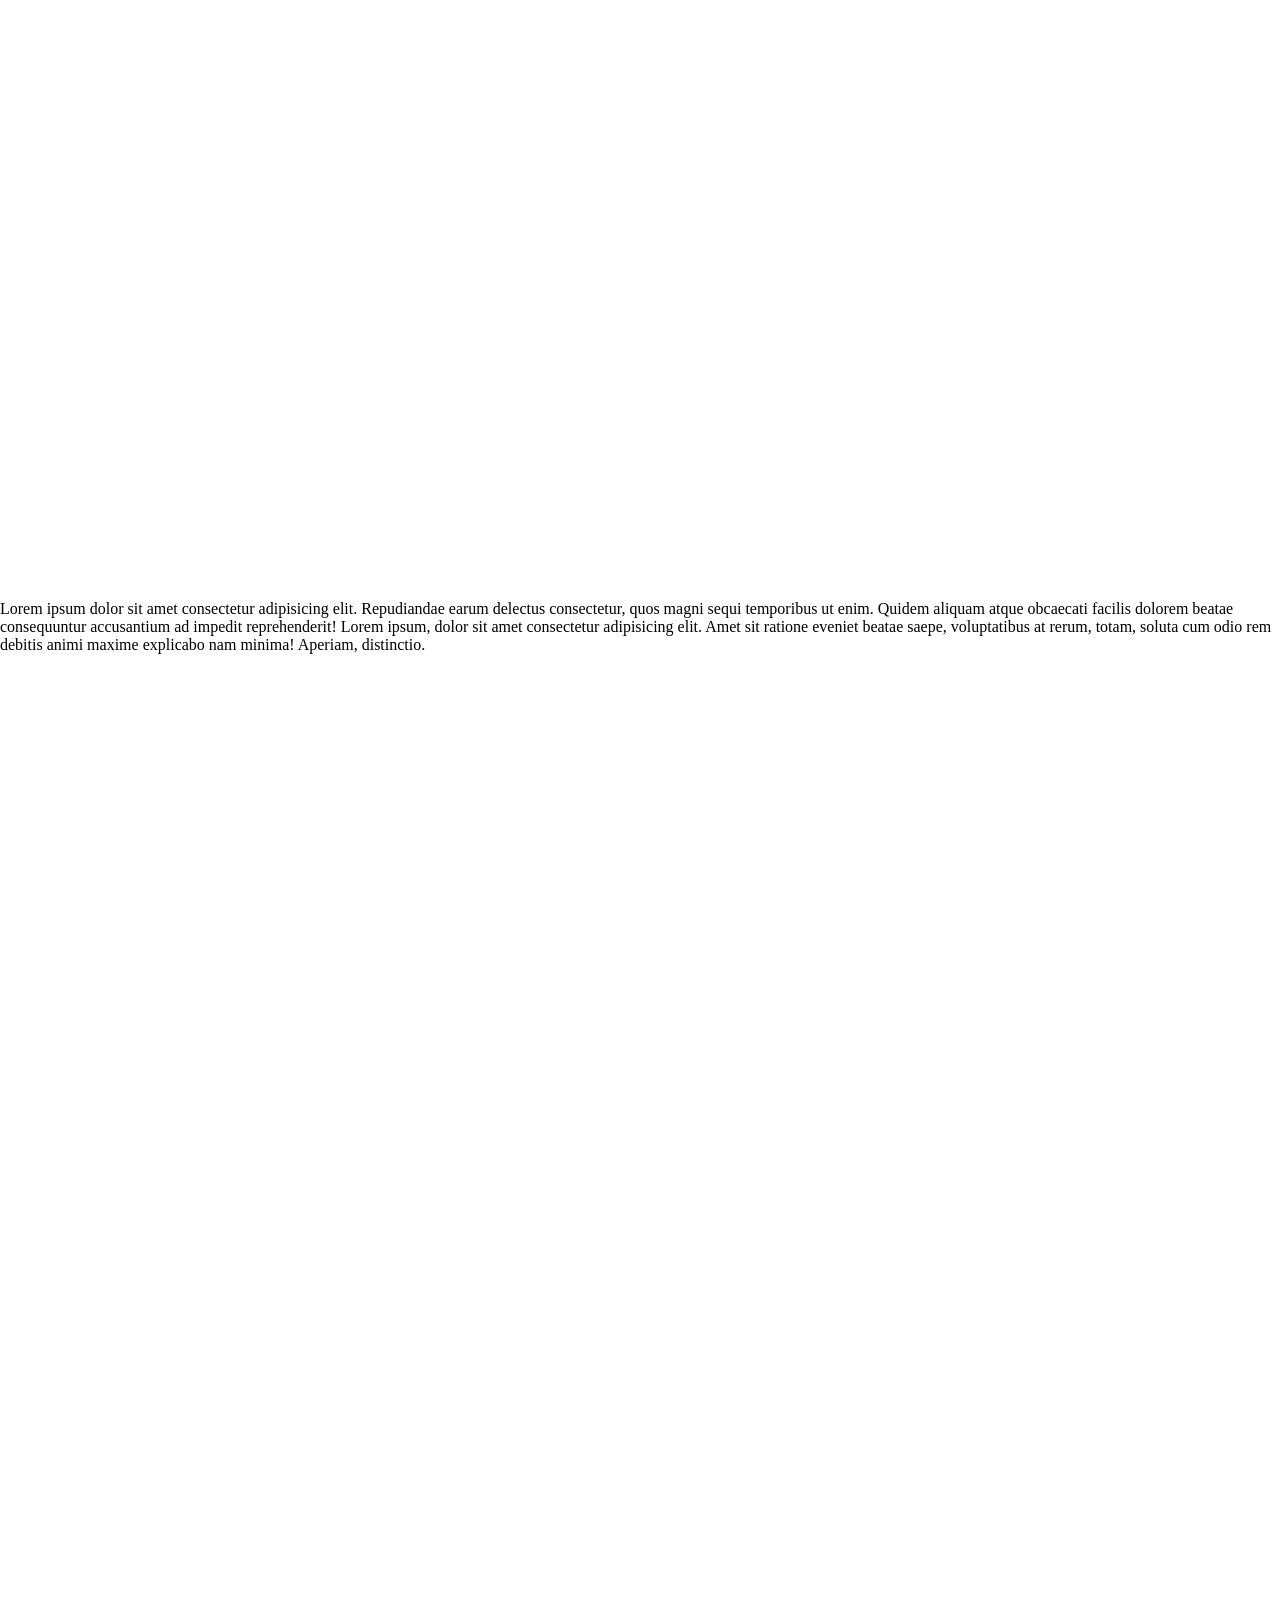
==== commit a54c29bb: "ye" ====
--- a/index.html
+++ b/index.html
@@ -6,7 +6,7 @@
 
     <meta charset="UTF-8">
     <meta name="description"
-    content="This website is made as a demonstration for laboratory in Fundimentals of The Internet Technology. It was a copy and creation of a website called Good-Fellas.">
+        content="This website is made as a demonstration for laboratory in Fundimentals of The Internet Technology. It was a copy and creation of a website called Good-Fellas.">
     <meta name="viewport" content="width=device-width, initial-scale=1.0">
     
     <link rel="canonical" href="https://enkh-orgil1057.github.io/">
--- a/styles.css
+++ b/styles.css
@@ -38,7 +38,8 @@
     display: flex;
     flex-direction: row;
 }
-.hidden-title{
+h1.hidden-title, 
+h2.hidden-title{
     display: none;
 }
 
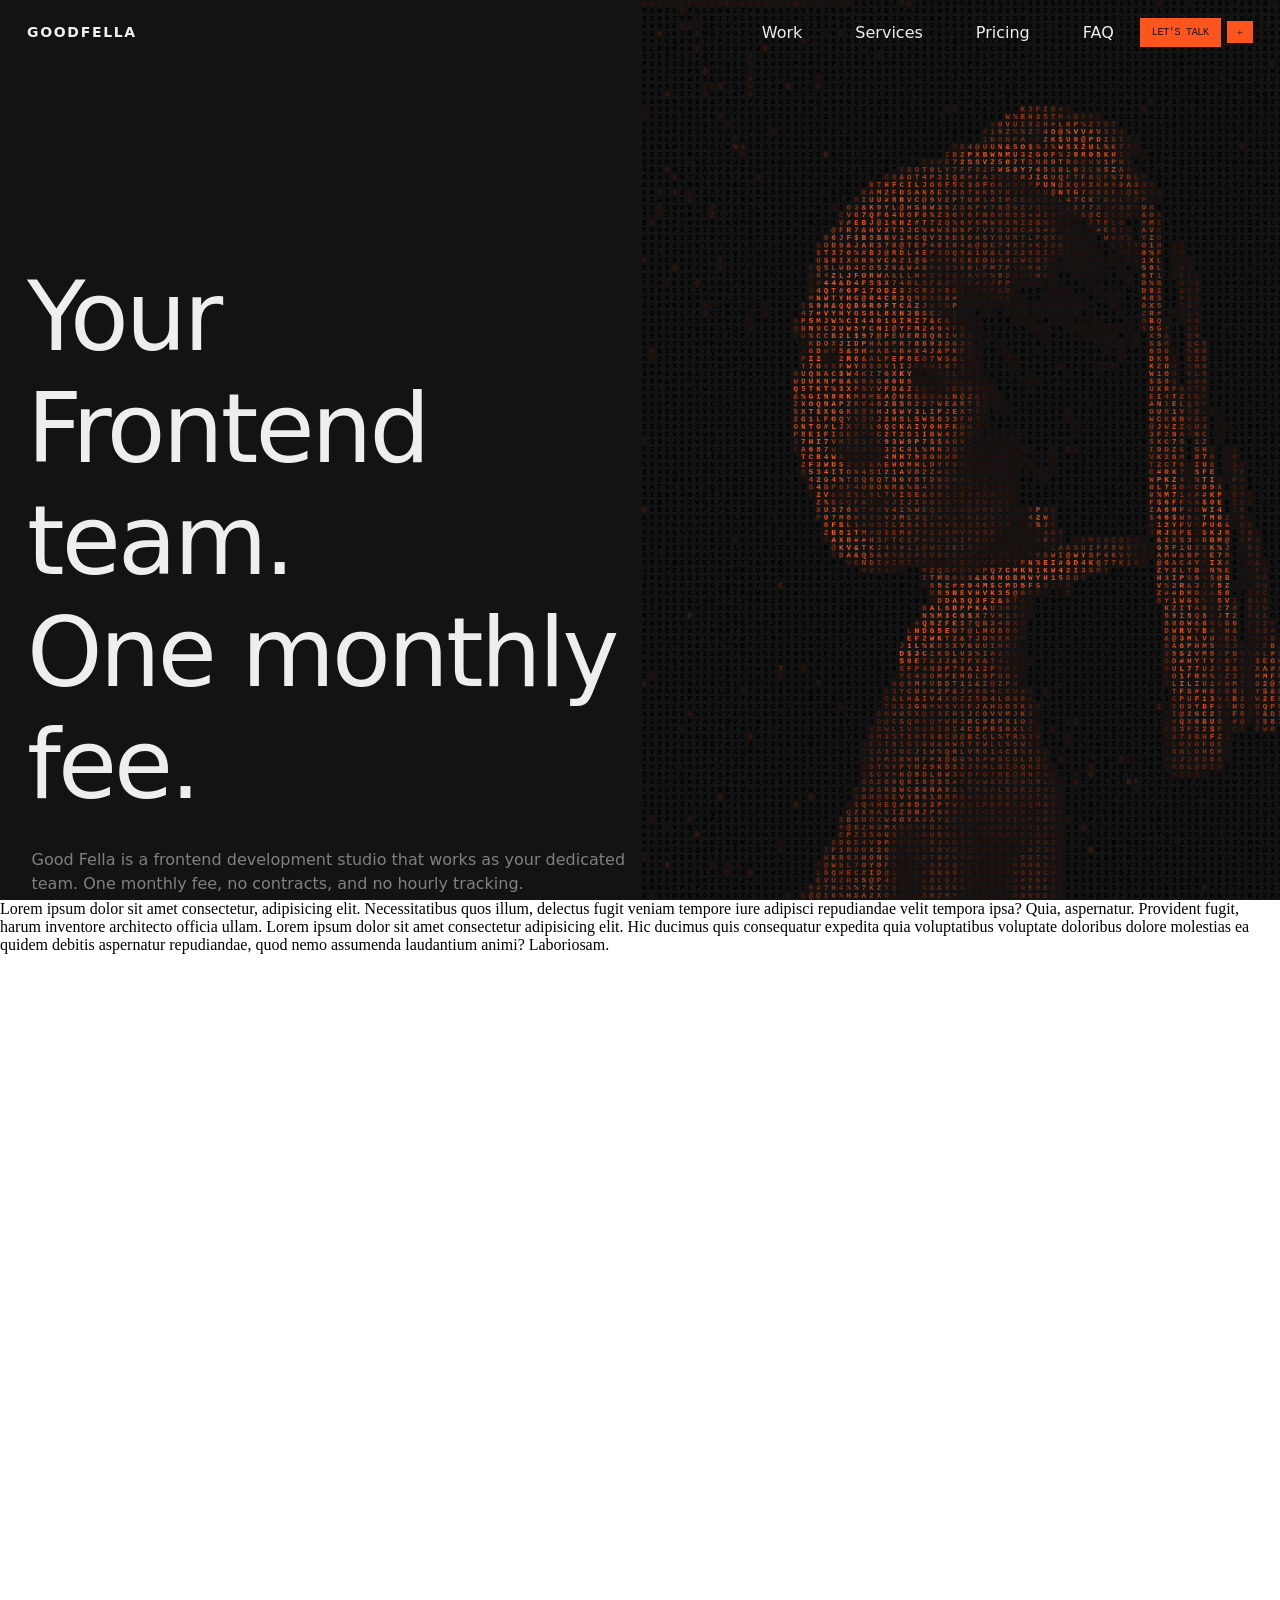
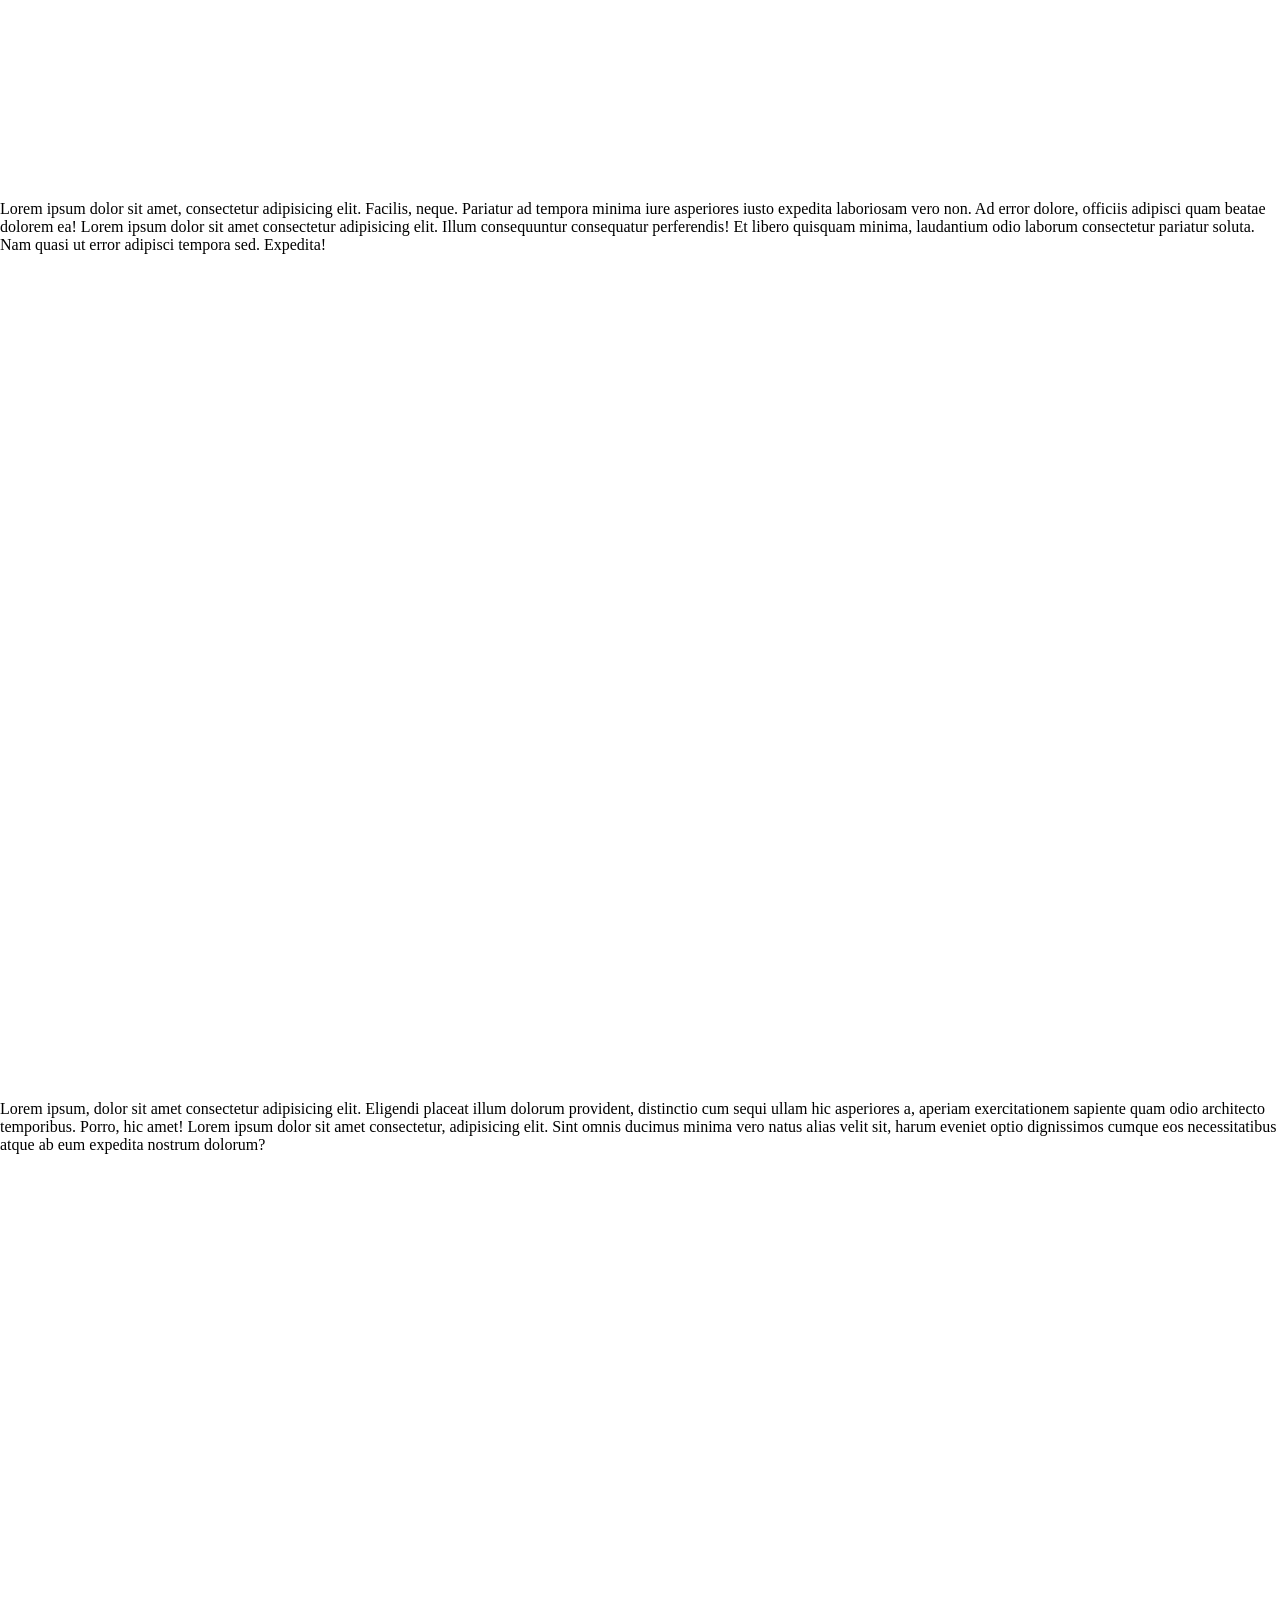
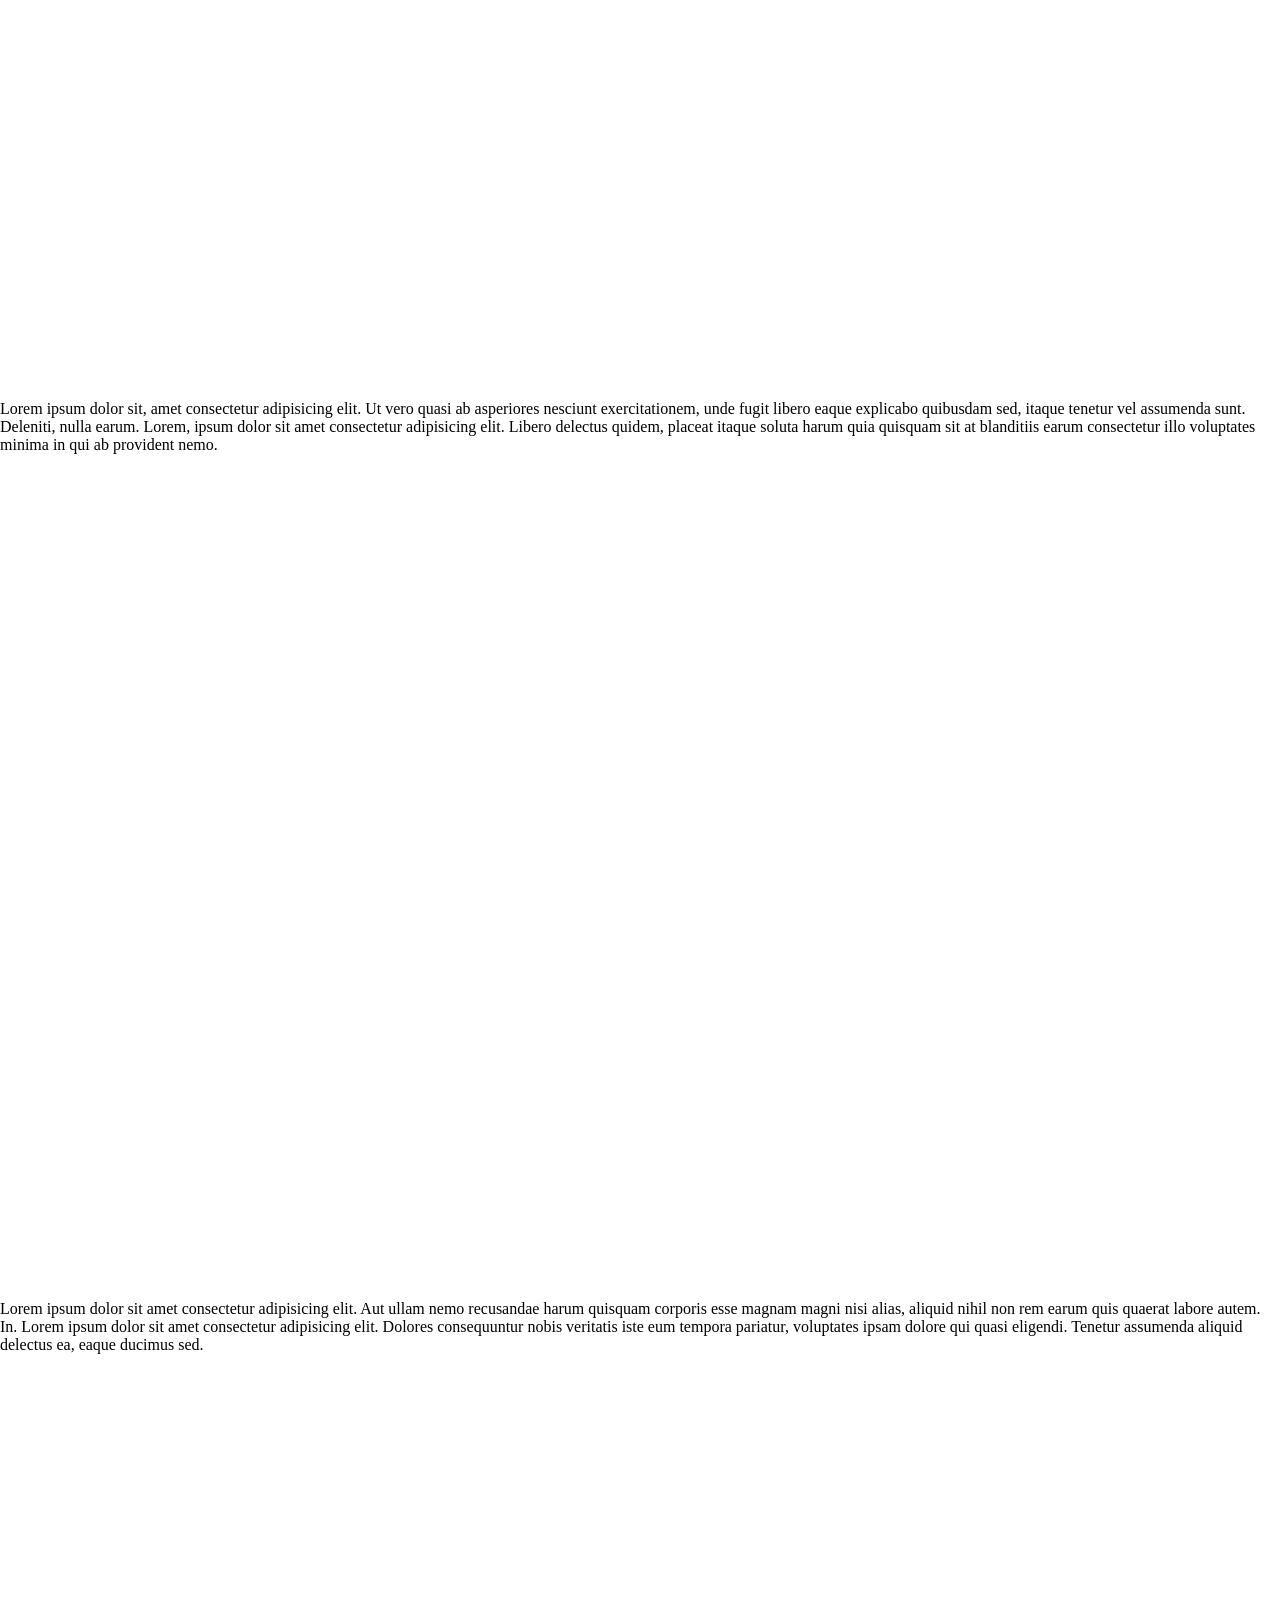
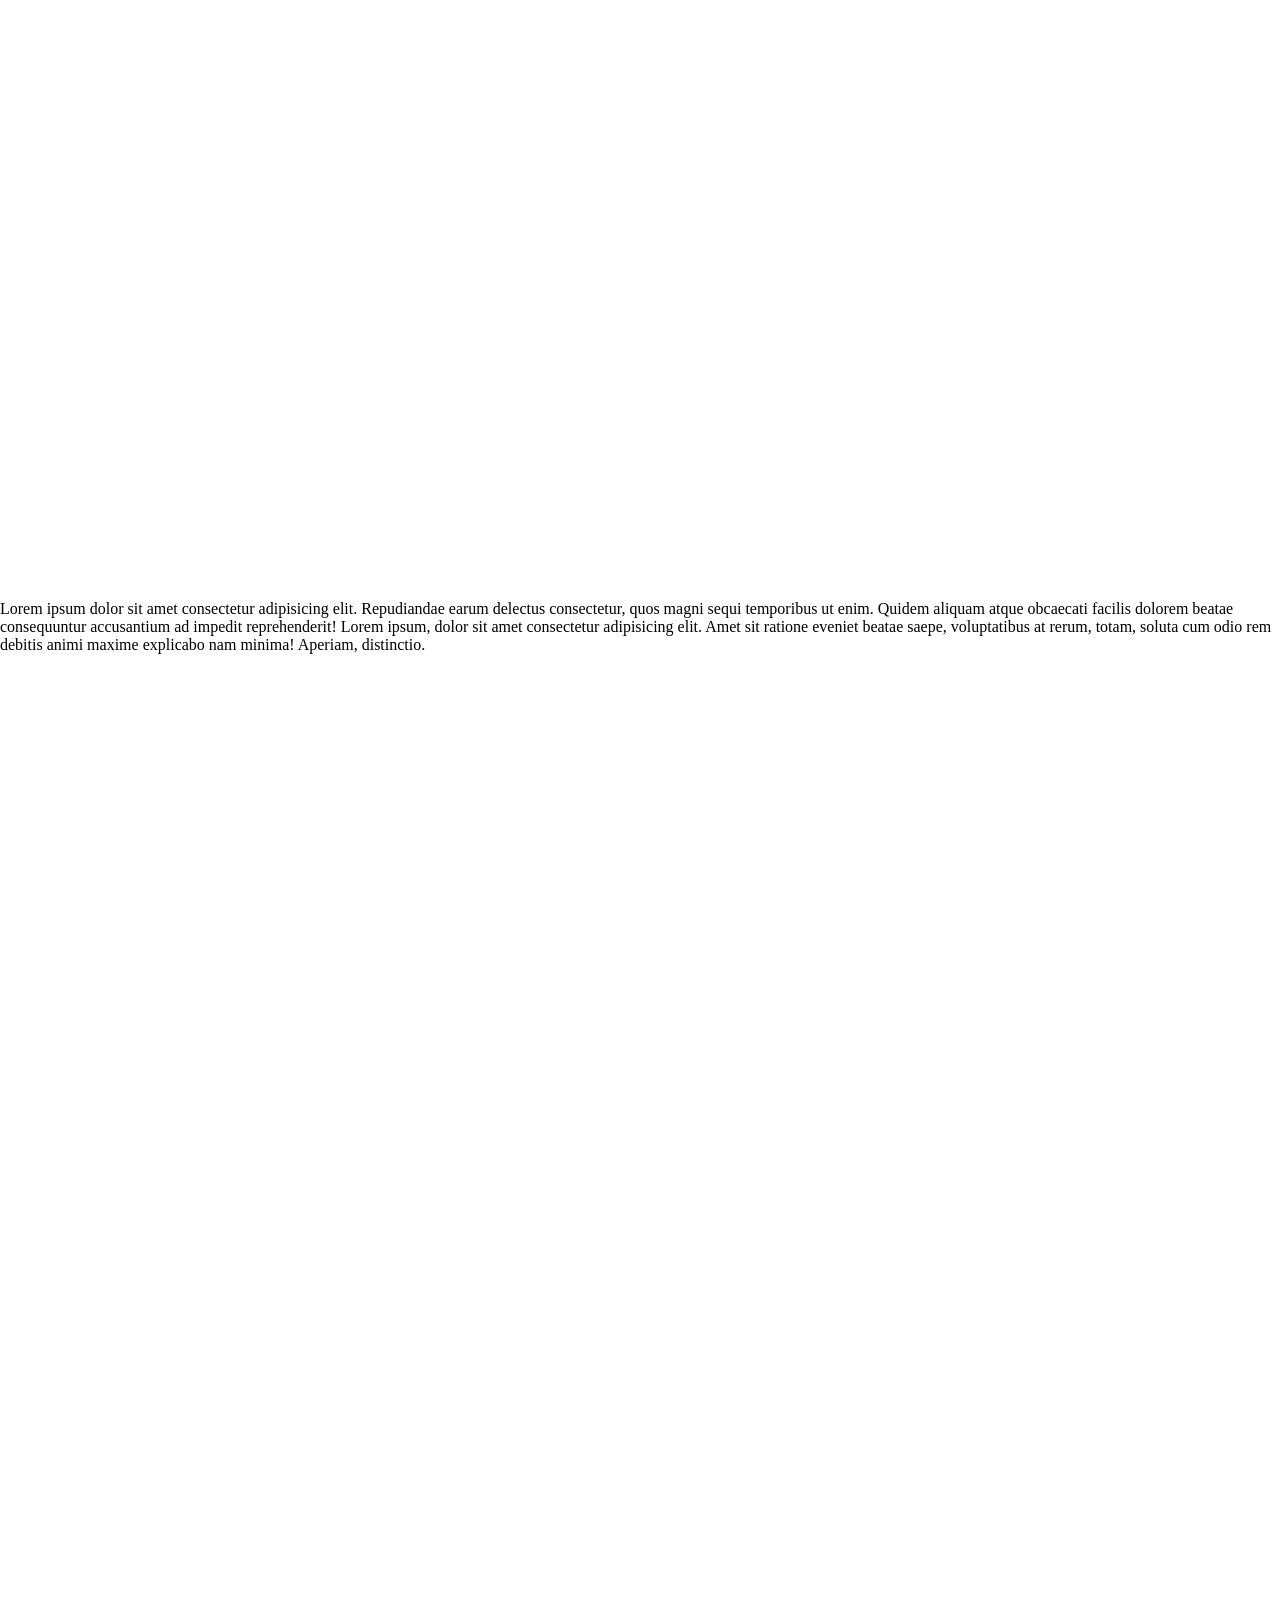
==== commit 6292124c: "ye" ====
--- a/index.html
+++ b/index.html
@@ -13,8 +13,9 @@
     <link rel="sitemap" type="application/xml" title="Sitemap" href="sitemap.xml">
     <link rel="icon" href="img/favicon.ico">
 
-    <meta name="google-site-verification" content="IC1Y10-hzT-mvpnvtLzzXTifBTba2thUaenBmwzGZ3o" />
+    <meta name="google-site-verification" content="IC1Y10-hzT-mvpnvtLzzXTifBTba2thUaenBmwzGZ3o"/>
     <link rel="stylesheet" href="styles.css">
+
 </head>
 
 <body>
